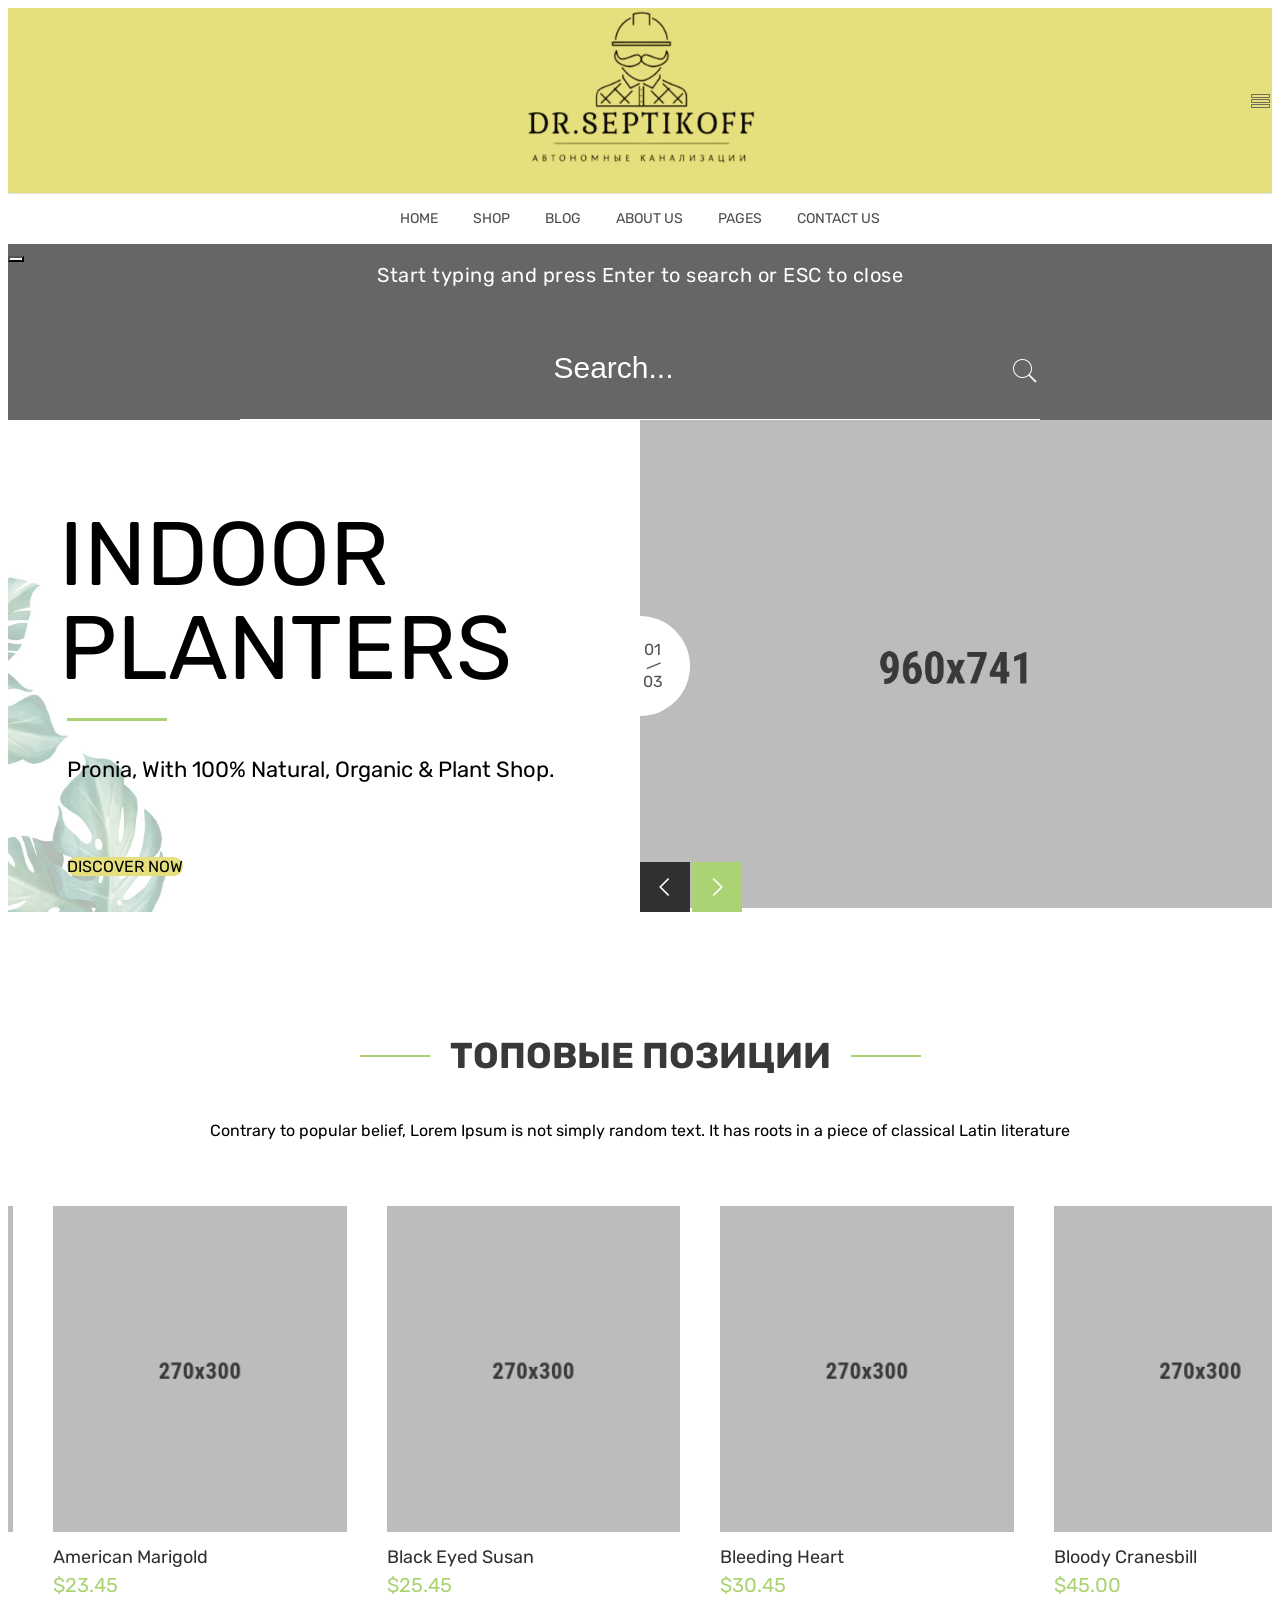
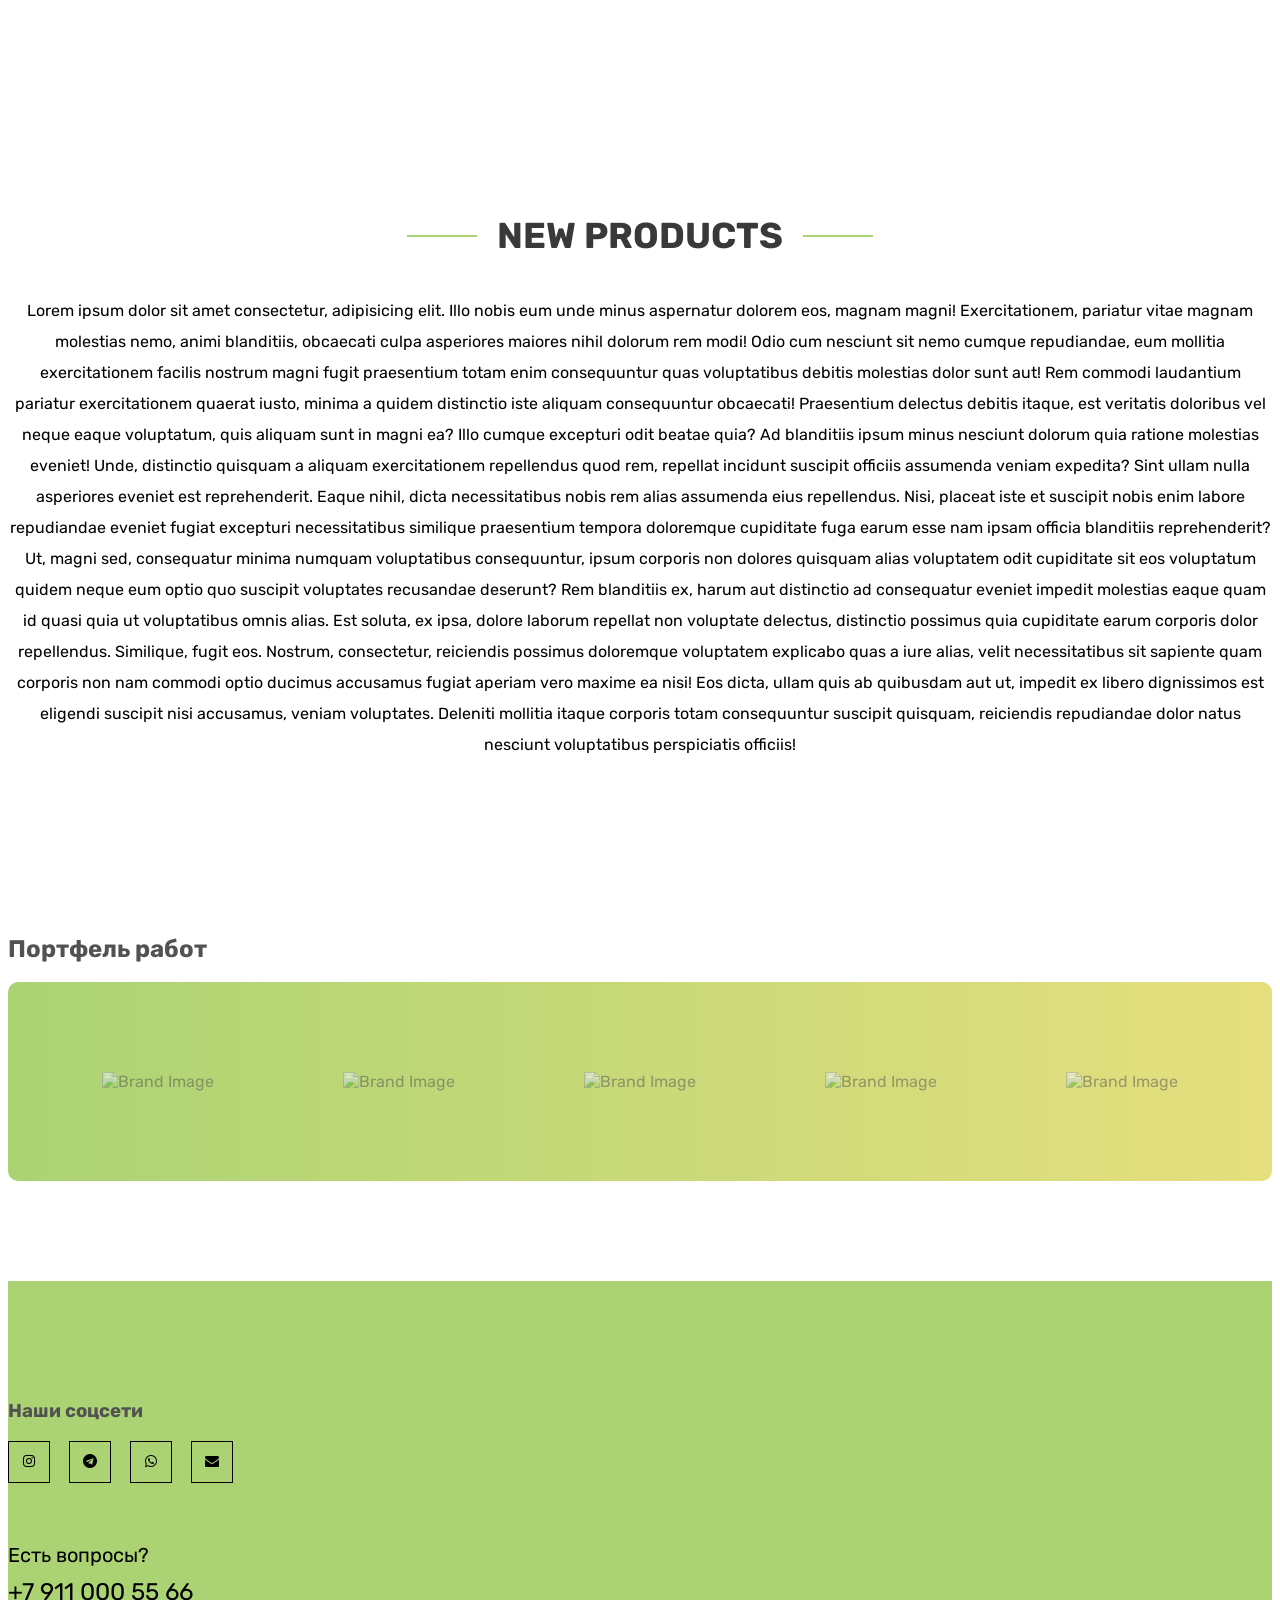
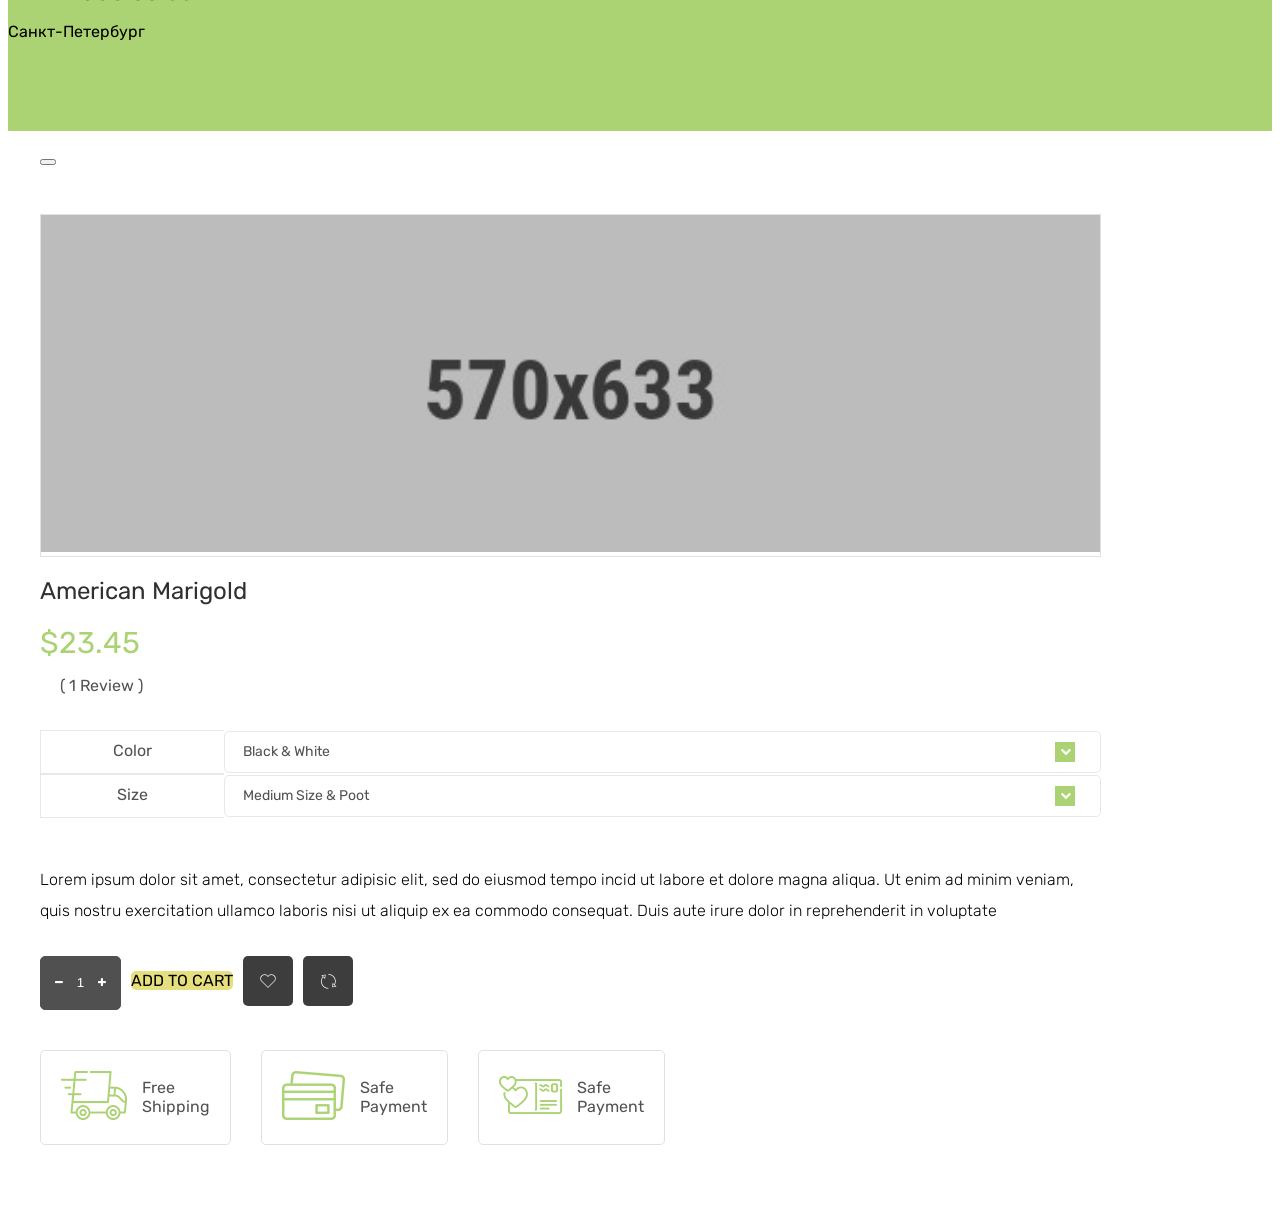
==== index.html @ 02e348c3 "добавил портфель работ" ====
<!DOCTYPE html>
<html lang="zxx">

<head>

    <meta charset="UTF-8">
    <meta http-equiv="X-UA-Compatible" content="IE=edge">
    <title>Pronia - Home Two</title>
    <meta name="robots" content="index, follow" />
    <meta name="description"
        content="Pronia plant store bootstrap 5 template is an awesome website template for any home plant shop.">
    <meta name="viewport" content="width=device-width, initial-scale=1.0">
    <!-- Favicon -->
    <link rel="shortcut icon" type="image/x-icon" href="assets/images/favicon.ico" />

    <!-- CSS
    ============================================ -->

    <link rel="stylesheet" href="assets/css/bootstrap.min.css" />
    <link rel="stylesheet" href="assets/css/font-awesome.min.css" />
    <link rel="stylesheet" href="assets/css/Pe-icon-7-stroke.css" />
    <link rel="stylesheet" href="assets/css/animate.min.css">
    <link rel="stylesheet" href="assets/css/swiper-bundle.min.css">
    <link rel="stylesheet" href="assets/css/nice-select.css">
    <link rel="stylesheet" href="assets/css/magnific-popup.min.css" />
    <link rel="stylesheet" href="assets/css/ion.rangeSlider.min.css" />

    <!-- Style CSS -->
    <link rel="stylesheet" href="assets/css/style.css">

</head>

<body>
    <div class="preloader-activate preloader-active open_tm_preloader">
        <div class="preloader-area-wrap">
            <div class="spinner d-flex justify-content-center align-items-center h-100">
                <div class="bounce1"></div>
                <div class="bounce2"></div>
                <div class="bounce3"></div>
            </div>
        </div>
    </div>
    <div class="main-wrapper">

        <header class="main-header-area">

            <div class="header-middle">
                <div class="container">
                    <div class="row align-items-center">
                        <div class="col-lg-12">
                            <div class="header-middle-wrap position-relative">

                                <a href="index.html" class="header-logo">
                                    <img src="assets/images/logo/image.png" alt="Header Logo" class="header-logo-main">
                                </a>
                                <div class="header-right">
                                    <ul>
                                        <li class="mobile-menu_wrap d-block d-lg-none">
                                            <a href="#mobileMenu" class="mobile-menu_btn toolbar-btn pl-0">
                                                <i class="pe-7s-menu"></i>
                                            </a>
                                        </li>
                                    </ul>
                                </div>
                            </div>
                        </div>
                    </div>
                </div>
            </div>
            <div class="header-bottom d-none d-lg-block">
                <div class="container">
                    <div class="row">
                        <div class="col-lg-12">
                            <div class="main-menu position-relative">
                                <nav class="main-nav">
                                    <ul>
                                        <li class="drop-holder">
                                            <a href="index.html">Home</a>
                                            <ul class="drop-menu">
                                                <li>
                                                    <a href="index.html">Home One</a>
                                                </li>
                                                <li>
                                                    <a href="index-2.html">Home Two</a>
                                                </li>
                                            </ul>
                                        </li>
                                        <li class="megamenu-holder">
                                            <a href="shop.html">Shop</a>
                                            <ul class="drop-menu megamenu">
                                                <li>
                                                    <span class="title">Shop Layout</span>
                                                    <ul>
                                                        <li>
                                                            <a href="shop.html">Shop Default</a>
                                                        </li>
                                                        <li>
                                                            <a href="shop-grid-fullwidth.html">Shop Grid Fullwidth</a>
                                                        </li>
                                                        <li>
                                                            <a href="shop-right-sidebar.html">Shop Right Sidebar</a>
                                                        </li>
                                                        <li>
                                                            <a href="shop-list-fullwidth.html">Shop List Fullwidth</a>
                                                        </li>
                                                        <li>
                                                            <a href="shop-list-left-sidebar.html">Shop List Left
                                                                Sidebar</a>
                                                        </li>
                                                        <li>
                                                            <a href="shop-list-right-sidebar.html">Shop List Right
                                                                Sidebar</a>
                                                        </li>
                                                    </ul>
                                                </li>
                                                <li>
                                                    <span class="title">Product Style</span>
                                                    <ul>
                                                        <li>
                                                            <a href="single-product-variable.html">Single Product
                                                                Variable</a>
                                                        </li>
                                                        <li>
                                                            <a href="single-product-group.html">Single Product Group</a>
                                                        </li>
                                                        <li>
                                                            <a href="single-product.html">Single Product Default</a>
                                                        </li>
                                                        <li>
                                                            <a href="single-product-affiliate.html">Single Product
                                                                Affiliate</a>
                                                        </li>
                                                        <li>
                                                            <a href="single-product-sale.html">Single Product Sale</a>
                                                        </li>
                                                        <li>
                                                            <a href="single-product-sticky.html">Single Product
                                                                Sticky</a>
                                                        </li>
                                                    </ul>
                                                </li>
                                                <li>
                                                    <span class="title">Product Related</span>
                                                    <ul>
                                                        <li>
                                                            <a href="my-account.html">My Account</a>
                                                        </li>
                                                        <li>
                                                            <a href="login-register.html">Login | Register</a>
                                                        </li>
                                                        <li>
                                                            <a href="cart.html">Shopping Cart</a>
                                                        </li>
                                                        <li>
                                                            <a href="wishlist.html">Wishlist</a>
                                                        </li>
                                                        <li>
                                                            <a href="compare.html">Compare</a>
                                                        </li>
                                                        <li>
                                                            <a href="checkout.html">Checkout</a>
                                                        </li>
                                                    </ul>
                                                </li>
                                            </ul>
                                        </li>
                                        <li class="drop-holder">
                                            <a href="blog.html">Blog</a>
                                            <ul class="drop-menu">
                                                <li>
                                                    <a href="blog-listview.html">Blog List View</a>
                                                </li>
                                                <li>
                                                    <a href="blog-detail.html">Blog Detail</a>
                                                </li>
                                            </ul>
                                        </li>
                                        <li>
                                            <a href="about.html">About Us</a>
                                        </li>
                                        <li class="drop-holder">
                                            <a href="#">Pages</a>
                                            <ul class="drop-menu">
                                                <li>
                                                    <a href="faq.html">FAQ</a>
                                                </li>
                                                <li>
                                                    <a href="404.html">Error 404</a>
                                                </li>
                                            </ul>
                                        </li>
                                        <li>
                                            <a href="contact.html">Contact Us</a>
                                        </li>
                                    </ul>
                                </nav>
                            </div>
                        </div>
                    </div>
                </div>
            </div>
            <div class="header-sticky py-1 py-lg-0">
                <div class="container">
                    <div class="header-nav position-relative">
                        <div class="row align-items-center">
                            <div class="col-lg-3 col-6">

                                <a href="index.html" class="header-logo">
                                    <img src="assets/images/logo/image-body.png" alt="Header Logo"
                                        style="height: 50px;">
                                </a>

                            </div>
                            <div class="col-lg-6 d-none d-lg-block">
                                <div class="main-menu">
                                    <nav class="main-nav">
                                        <ul>
                                            <li class="drop-holder">
                                                <a href="index.html">Home</a>
                                                <ul class="drop-menu">
                                                    <li>
                                                        <a href="index.html">Home One</a>
                                                    </li>
                                                    <li>
                                                        <a href="index-2.html">Home Two</a>
                                                    </li>
                                                </ul>
                                            </li>
                                            <li class="megamenu-holder">
                                                <a href="shop.html">Shop</a>
                                                <ul class="drop-menu megamenu">
                                                    <li>
                                                        <span class="title">Shop Layout</span>
                                                        <ul>
                                                            <li>
                                                                <a href="shop.html">Shop Default</a>
                                                            </li>
                                                            <li>
                                                                <a href="shop-grid-fullwidth.html">Shop Grid
                                                                    Fullwidth</a>
                                                            </li>
                                                            <li>
                                                                <a href="shop-right-sidebar.html">Shop Right Sidebar</a>
                                                            </li>
                                                            <li>
                                                                <a href="shop-list-fullwidth.html">Shop List
                                                                    Fullwidth</a>
                                                            </li>
                                                            <li>
                                                                <a href="shop-list-left-sidebar.html">Shop List Left
                                                                    Sidebar</a>
                                                            </li>
                                                            <li>
                                                                <a href="shop-list-right-sidebar.html">Shop List Right
                                                                    Sidebar</a>
                                                            </li>
                                                        </ul>
                                                    </li>
                                                    <li>
                                                        <span class="title">Product Style</span>
                                                        <ul>
                                                            <li>
                                                                <a href="single-product-variable.html">Single Product
                                                                    Variable</a>
                                                            </li>
                                                            <li>
                                                                <a href="single-product-group.html">Single Product
                                                                    Group</a>
                                                            </li>
                                                            <li>
                                                                <a href="single-product.html">Single Product Default</a>
                                                            </li>
                                                            <li>
                                                                <a href="single-product-affiliate.html">Single Product
                                                                    Affiliate</a>
                                                            </li>
                                                            <li>
                                                                <a href="single-product-sale.html">Single Product
                                                                    Sale</a>
                                                            </li>
                                                            <li>
                                                                <a href="single-product-sticky.html">Single Product
                                                                    Sticky</a>
                                                            </li>
                                                        </ul>
                                                    </li>
                                                    <li>
                                                        <span class="title">Product Related</span>
                                                        <ul>
                                                            <li>
                                                                <a href="my-account.html">My Account</a>
                                                            </li>
                                                            <li>
                                                                <a href="login-register.html">Login | Register</a>
                                                            </li>
                                                            <li>
                                                                <a href="cart.html">Shopping Cart</a>
                                                            </li>
                                                            <li>
                                                                <a href="wishlist.html">Wishlist</a>
                                                            </li>
                                                            <li>
                                                                <a href="compare.html">Compare</a>
                                                            </li>
                                                            <li>
                                                                <a href="checkout.html">Checkout</a>
                                                            </li>
                                                        </ul>
                                                    </li>
                                                </ul>
                                            </li>
                                            <li class="drop-holder">
                                                <a href="blog.html">Blog</a>
                                                <ul class="drop-menu">
                                                    <li>
                                                        <a href="blog-listview.html">Blog List View</a>
                                                    </li>
                                                    <li>
                                                        <a href="blog-detail.html">Blog Detail</a>
                                                    </li>
                                                </ul>
                                            </li>
                                            <li>
                                                <a href="about.html">About Us</a>
                                            </li>
                                            <li class="drop-holder">
                                                <a href="#">Pages</a>
                                                <ul class="drop-menu">
                                                    <li>
                                                        <a href="faq.html">FAQ</a>
                                                    </li>
                                                    <li>
                                                        <a href="404.html">Error 404</a>
                                                    </li>
                                                </ul>
                                            </li>
                                            <li>
                                                <a href="contact.html">Contact Us</a>
                                            </li>
                                        </ul>
                                    </nav>
                                </div>
                            </div>
                            <div class="col-lg-3 col-6">
                                <div class="header-right">
                                    <ul>


                                        <li class="mobile-menu_wrap d-block d-lg-none">
                                            <a href="#mobileMenu" class="mobile-menu_btn toolbar-btn pl-0">
                                                <i class="pe-7s-menu"></i>
                                            </a>
                                        </li>
                                    </ul>
                                </div>
                            </div>
                        </div>
                    </div>
                </div>
            </div>
            <div class="mobile-menu_wrapper" id="mobileMenu">
                <div class="offcanvas-body">
                    <div class="inner-body">
                        <div class="offcanvas-top">
                            <a href="#" class="button-close"><i class="pe-7s-close"></i></a>
                        </div>
                        <div class="header-contact offcanvas-contact">
                            <i class="pe-7s-call"></i>
                            <a href="tel://+00-123-456-789">+00 123 456 789</a>
                        </div>

                        <div class="offcanvas-menu_area">
                            <nav class="offcanvas-navigation">
                                <ul class="mobile-menu">
                                    <li class="menu-item-has-children">
                                        <a href="#">
                                            <span class="mm-text">Home
                                                <i class="pe-7s-angle-down"></i>
                                            </span>
                                        </a>
                                        <ul class="sub-menu">
                                            <li>
                                                <a href="index.html">
                                                    <span class="mm-text">Home One</span>
                                                </a>
                                            </li>
                                            <li>
                                                <a href="index-2.html">
                                                    <span class="mm-text">Home Two</span>
                                                </a>
                                            </li>
                                        </ul>
                                    </li>
                                    <li class="menu-item-has-children">
                                        <a href="#">
                                            <span class="mm-text">Shop
                                                <i class="pe-7s-angle-down"></i>
                                            </span>
                                        </a>
                                        <ul class="sub-menu">
                                            <li class="menu-item-has-children">
                                                <a href="#">
                                                    <span class="mm-text">Shop Layout
                                                        <i class="pe-7s-angle-down"></i>
                                                    </span>
                                                </a>
                                                <ul class="sub-menu">
                                                    <li>
                                                        <a href="shop.html">
                                                            <span class="mm-text">Shop Default</span>
                                                        </a>
                                                    </li>
                                                    <li>
                                                        <a href="shop-grid-fullwidth.html">
                                                            <span class="mm-text">Shop Grid Fullwidth</span>
                                                        </a>
                                                    </li>
                                                    <li>
                                                        <a href="shop-right-sidebar.html">
                                                            <span class="mm-text">Shop Right Sidebar</span>
                                                        </a>
                                                    </li>
                                                    <li>
                                                        <a href="shop-list-fullwidth.html">
                                                            <span class="mm-text">Shop List Fullwidth</span>
                                                        </a>
                                                    </li>
                                                    <li>
                                                        <a href="shop-list-left-sidebar.html">
                                                            <span class="mm-text">Shop List Left Sidebar</span>
                                                        </a>
                                                    </li>
                                                    <li>
                                                        <a href="shop-list-right-sidebar.html">
                                                            <span class="mm-text">Shop List Right Sidebar</span>
                                                        </a>
                                                    </li>
                                                </ul>
                                            </li>
                                            <li class="menu-item-has-children">
                                                <a href="#">
                                                    <span class="mm-text">Product Style
                                                        <i class="pe-7s-angle-down"></i>
                                                    </span>
                                                </a>
                                                <ul class="sub-menu">
                                                    <li>
                                                        <a href="single-product.html">
                                                            <span class="mm-text">Single Product Default</span>
                                                        </a>
                                                    </li>
                                                    <li>
                                                        <a href="single-product-group.html">
                                                            <span class="mm-text">Single Product Group</span>
                                                        </a>
                                                    </li>
                                                    <li>
                                                        <a href="single-product-variable.html">
                                                            <span class="mm-text">Single Product Variable</span>
                                                        </a>
                                                    </li>
                                                    <li>
                                                        <a href="single-product-sale.html">
                                                            <span class="mm-text">Single Product Sale</span>
                                                        </a>
                                                    </li>
                                                    <li>
                                                        <a href="single-product-sticky.html">
                                                            <span class="mm-text">Single Product Sticky</span>
                                                        </a>
                                                    </li>
                                                    <li>
                                                        <a href="single-product-affiliate.html">
                                                            <span class="mm-text">Single Product Affiliate</span>
                                                        </a>
                                                    </li>
                                                </ul>
                                            </li>
                                            <li class="menu-item-has-children">
                                                <a href="#">
                                                    <span class="mm-text">Product Related
                                                        <i class="pe-7s-angle-down"></i>
                                                    </span>
                                                </a>
                                                <ul class="sub-menu">
                                                    <li>
                                                        <a href="my-account.html">
                                                            <span class="mm-text">My Account</span>
                                                        </a>
                                                    </li>
                                                    <li>
                                                        <a href="login-register.html">
                                                            <span class="mm-text">Login | Register</span>
                                                        </a>
                                                    </li>
                                                    <li>
                                                        <a href="cart.html">
                                                            <span class="mm-text">Shopping Cart</span>
                                                        </a>
                                                    </li>
                                                    <li>
                                                        <a href="wishlist.html">
                                                            <span class="mm-text">Wishlist</span>
                                                        </a>
                                                    </li>
                                                    <li>
                                                        <a href="compare.html">
                                                            <span class="mm-text">Compare</span>
                                                        </a>
                                                    </li>
                                                    <li>
                                                        <a href="checkout.html">
                                                            <span class="mm-text">Checkout</span>
                                                        </a>
                                                    </li>
                                                </ul>
                                            </li>
                                        </ul>
                                    </li>
                                    <li class="menu-item-has-children">
                                        <a href="#">
                                            <span class="mm-text">Blog
                                                <i class="pe-7s-angle-down"></i>
                                            </span>
                                        </a>
                                        <ul class="sub-menu">
                                            <li class="menu-item-has-children">
                                                <a href="#">
                                                    <span class="mm-text">Blog Holder
                                                        <i class="pe-7s-angle-down"></i>
                                                    </span>
                                                </a>
                                                <ul class="sub-menu">
                                                    <li>
                                                        <a href="blog.html">
                                                            <span class="mm-text">Blog Default</span>
                                                        </a>
                                                    </li>
                                                    <li>
                                                        <a href="blog-listview.html">Blog List View</a>
                                                    </li>
                                                    <li>
                                                        <a href="blog-detail.html">Blog Detail</a>
                                                    </li>
                                                </ul>
                                            </li>
                                        </ul>
                                    </li>
                                    <li>
                                        <a href="about.html">
                                            <span class="mm-text">About Us</span>
                                        </a>
                                    </li>
                                    <li class="menu-item-has-children">
                                        <a href="#">
                                            <span class="mm-text">Pages
                                                <i class="pe-7s-angle-down"></i>
                                            </span>
                                        </a>
                                        <ul class="sub-menu">
                                            <li>
                                                <a href="faq.html">
                                                    <span class="mm-text">Frequently Questions</span>
                                                </a>
                                            </li>
                                            <li>
                                                <a href="404.html">
                                                    <span class="mm-text">Error 404</span>
                                                </a>
                                            </li>
                                        </ul>
                                    </li>
                                    <li>
                                        <a href="contact.html">
                                            <span class="mm-text">Contact</span>
                                        </a>
                                    </li>
                                </ul>
                            </nav>
                        </div>
                    </div>
                </div>
            </div>
            <div class="modal fade" id="exampleModal" tabindex="-1" aria-labelledby="exampleModal" aria-hidden="true">
                <div class="modal-dialog modal-fullscreen">
                    <div class="modal-content modal-bg-dark">
                        <div class="modal-header">
                            <button type="button" class="btn-close" data-bs-dismiss="modal" aria-label="Close"
                                data-tippy="Close" data-tippy-inertia="true" data-tippy-animation="shift-away"
                                data-tippy-delay="50" data-tippy-arrow="true" data-tippy-theme="sharpborder">
                            </button>
                        </div>
                        <div class="modal-body">
                            <div class="modal-search">
                                <span class="searchbox-info">Start typing and press Enter to search or ESC to
                                    close</span>
                                <form action="#" class="hm-searchbox">
                                    <input type="text" name="Search..." value="Search..."
                                        onblur="if(this.value==''){this.value='Search...'}"
                                        onfocus="if(this.value=='Search...'){this.value=''}" autocomplete="off">
                                    <button class="search-btn" type="submit" aria-label="searchbtn">
                                        <i class="pe-7s-search"></i>
                                    </button>
                                </form>
                            </div>
                        </div>
                    </div>
                </div>
            </div>
            <div class="offcanvas-minicart_wrapper" id="miniCart">
                <div class="offcanvas-body">
                    <div class="minicart-content">
                        <div class="minicart-heading">
                            <h4 class="mb-0">Shopping Cart</h4>
                            <a href="#" class="button-close"><i class="pe-7s-close" data-tippy="Close"
                                    data-tippy-inertia="true" data-tippy-animation="shift-away" data-tippy-delay="50"
                                    data-tippy-arrow="true" data-tippy-theme="sharpborder"></i></a>
                        </div>
                        <ul class="minicart-list">
                            <li class="minicart-product">
                                <a class="product-item_remove" href="#"><i class="pe-7s-close" data-tippy="Remove"
                                        data-tippy-inertia="true" data-tippy-animation="shift-away"
                                        data-tippy-delay="50" data-tippy-arrow="true"
                                        data-tippy-theme="sharpborder"></i></a>
                                <a href="single-product-variable.html" class="product-item_img">
                                    <img class="img-full" src="assets/images/product/small-size/2-1-70x78.png"
                                        alt="Product Image">
                                </a>
                                <div class="product-item_content">
                                    <a class="product-item_title" href="single-product-variable.html">American
                                        Marigold</a>
                                    <span class="product-item_quantity">1 x $23.45</span>
                                </div>
                            </li>
                            <li class="minicart-product">
                                <a class="product-item_remove" href="#"><i class="pe-7s-close" data-tippy="Remove"
                                        data-tippy-inertia="true" data-tippy-animation="shift-away"
                                        data-tippy-delay="50" data-tippy-arrow="true"
                                        data-tippy-theme="sharpborder"></i></a>
                                <a href="single-product-variable.html" class="product-item_img">
                                    <img class="img-full" src="assets/images/product/small-size/2-2-70x78.png"
                                        alt="Product Image">
                                </a>
                                <div class="product-item_content">
                                    <a class="product-item_title" href="single-product-variable.html">Black Eyed
                                        Susan</a>
                                    <span class="product-item_quantity">1 x $25.45</span>
                                </div>
                            </li>
                            <li class="minicart-product">
                                <a class="product-item_remove" href="#">
                                    <i class="pe-7s-close" data-tippy="Remove" data-tippy-inertia="true"
                                        data-tippy-animation="shift-away" data-tippy-delay="50" data-tippy-arrow="true"
                                        data-tippy-theme="sharpborder"></i>
                                </a>
                                <a href="single-product-variable.html" class="product-item_img">
                                    <img class="img-full" src="assets/images/product/small-size/2-3-70x78.png"
                                        alt="Product Image">
                                </a>
                                <div class="product-item_content">
                                    <a class="product-item_title" href="single-product-variable.html">Bleeding Heart</a>
                                    <span class="product-item_quantity">1 x $30.45</span>
                                </div>
                            </li>
                        </ul>
                    </div>
                    <div class="minicart-item_total">
                        <span>Subtotal</span>
                        <span class="ammount">$79.35</span>
                    </div>
                    <div class="group-btn_wrap d-grid gap-2">
                        <a href="cart.html" class="btn btn-dark">View Cart</a>
                        <a href="checkout.html" class="btn btn-dark">Checkout</a>
                    </div>
                </div>
            </div>
            <div class="global-overlay"></div>
        </header>

        <div class="slider-area">
            <div class="swiper-container main-slider-2 swiper-arrow with-bg_white">
                <div class="swiper-wrapper">
                    <div class="swiper-slide animation-style-02">
                        <div class="slide-inner style-2" data-bg-image="assets/images/slider/bg/2-1.jpg">
                            <div class="slide-content text-black">
                                <h2 class="title">Indoor <br> Planters</h2>
                                <p class="short-desc">Pronia, With 100% Natural, Organic & Plant Shop.</p>
                                <div class="btn-wrap">
                                    <a class="btn btn-custom-size xl-size btn-pronia-primary" href="shop.html">Discover
                                        Now</a>
                                </div>
                            </div>
                            <div class="slide-img">
                                <img src="assets/images/slider/slide-img/2-1-960x741.jpg" alt="Slide Image">
                                <div class="slide-count">
                                    <span class="data-count" data-count="01">
                                        <span class="forward-slash">/</span>
                                        <span>03</span>
                                    </span>
                                </div>
                            </div>
                        </div>
                    </div>
                    <div class="swiper-slide animation-style-02">
                        <div class="slide-inner style-2" data-bg-image="assets/images/slider/bg/2-1.jpg">
                            <div class="slide-content text-black">
                                <h2 class="title">Indoor <br> Planters</h2>
                                <p class="short-desc">Pronia, With 100% Natural, Organic & Plant Shop.</p>
                                <div class="btn-wrap">
                                    <a class="btn btn-custom-size xl-size btn-pronia-primary" href="shop.html">Discover
                                        Now</a>
                                </div>
                            </div>
                            <div class="slide-img">
                                <img src="assets/images/slider/slide-img/2-2-960x741.jpg" alt="Slide Image">
                                <div class="slide-count">
                                    <span class="data-count" data-count="02">
                                        <span class="forward-slash">/</span>
                                        <span>03</span>
                                    </span>
                                </div>
                            </div>
                        </div>
                    </div>
                    <div class="swiper-slide animation-style-02">
                        <div class="slide-inner style-2" data-bg-image="assets/images/slider/bg/2-1.jpg">
                            <div class="slide-content text-black">
                                <h2 class="title">Indoor <br> Planters</h2>
                                <p class="short-desc">Pronia, With 100% Natural, Organic & Plant Shop.</p>
                                <div class="btn-wrap">
                                    <a class="btn btn-custom-size xl-size btn-pronia-primary" href="shop.html">Discover
                                        Now</a>
                                </div>
                            </div>
                            <div class="slide-img">
                                <img src="assets/images/slider/slide-img/2-3-960x741.jpg" alt="Slide Image">
                                <div class="slide-count">
                                    <span class="data-count" data-count="03">
                                        <span class="forward-slash">/</span>
                                        <span>03</span>
                                    </span>
                                </div>
                            </div>
                        </div>
                    </div>
                </div>

                <!-- Add Arrows -->
                <div class="slide-button-wrap">
                    <div class="slide-button-prev">
                        <i class="pe-7s-angle-left"></i>
                    </div>
                    <div class="slide-button-next">
                        <i class="pe-7s-angle-right"></i>
                    </div>
                </div>
            </div>

        </div>
        <div class="product-area section-space-top-100 section-space-bottom-90">
            <div class="container">
                <div class="row">
                    <div class="section-title-wrap without-tab">
                        <h2 class="section-title">Топовые позиции</h2>
                        <p class="section-desc">Contrary to popular belief, Lorem Ipsum is not simply random text. It
                            has
                            roots in a piece of classical Latin literature
                        </p>
                    </div>
                    <div class="col-lg-12">
                        <div
                            class="swiper-container product-slider swiper-container-initialized swiper-container-horizontal swiper-container-pointer-events">
                            <div class="swiper-wrapper" id="swiper-wrapper-492c1375073a83eb" aria-live="polite"
                                style="transform: translate3d(-1716px, 0px, 0px); transition-duration: 0ms;">
                                <div class="swiper-slide product-item swiper-slide-duplicate"
                                    data-swiper-slide-index="0" style="width: 256px; margin-right: 30px;" role="group"
                                    aria-label="1 / 12">
                                    <div class="product-img">
                                        <a href="shop.html">
                                            <img class="primary-img"
                                                src="assets/images/product/medium-size/1-9-270x300.jpg"
                                                alt="Product Images">
                                            <img class="secondary-img"
                                                src="assets/images/product/medium-size/1-10-270x300.jpg"
                                                alt="Product Images">
                                        </a>

                                    </div>
                                    <div class="product-content">
                                        <a class="product-name" href="shop.html">American Marigold</a>
                                        <div class="price-box pb-1">
                                            <span class="new-price">$23.45</span>
                                        </div>

                                    </div>
                                </div>
                                <div class="swiper-slide product-item swiper-slide-duplicate swiper-slide-duplicate-prev"
                                    data-swiper-slide-index="1" style="width: 256px; margin-right: 30px;" role="group"
                                    aria-label="2 / 12">
                                    <div class="product-img">
                                        <a href="shop.html">
                                            <img class="primary-img"
                                                src="assets/images/product/medium-size/1-10-270x300.jpg"
                                                alt="Product Images">
                                            <img class="secondary-img"
                                                src="assets/images/product/medium-size/1-11-270x300.jpg"
                                                alt="Product Images">
                                        </a>

                                    </div>
                                    <div class="product-content">
                                        <a class="product-name" href="shop.html">Black Eyed Susan</a>
                                        <div class="price-box pb-1">
                                            <span class="new-price">$25.45</span>
                                        </div>

                                    </div>
                                </div>
                                <div class="swiper-slide product-item swiper-slide-duplicate swiper-slide-duplicate-active"
                                    data-swiper-slide-index="2" style="width: 256px; margin-right: 30px;" role="group"
                                    aria-label="3 / 12">
                                    <div class="product-img">
                                        <a href="shop.html">
                                            <img class="primary-img"
                                                src="assets/images/product/medium-size/1-11-270x300.jpg"
                                                alt="Product Images">
                                            <img class="secondary-img"
                                                src="assets/images/product/medium-size/1-4-270x300.jpg"
                                                alt="Product Images">
                                        </a>

                                    </div>
                                    <div class="product-content">
                                        <a class="product-name" href="shop.html">Bleeding Heart</a>
                                        <div class="price-box pb-1">
                                            <span class="new-price">$30.45</span>
                                        </div>

                                    </div>
                                </div>
                                <div class="swiper-slide product-item swiper-slide-duplicate swiper-slide-duplicate-next"
                                    data-swiper-slide-index="3" style="width: 256px; margin-right: 30px;" role="group"
                                    aria-label="4 / 12">
                                    <div class="product-img">
                                        <a href="shop.html">
                                            <img class="primary-img"
                                                src="assets/images/product/medium-size/1-7-270x300.jpg"
                                                alt="Product Images">
                                            <img class="secondary-img"
                                                src="assets/images/product/medium-size/1-8-270x300.jpg"
                                                alt="Product Images">
                                        </a>

                                    </div>
                                    <div class="product-content">
                                        <a class="product-name" href="shop.html">Bloody Cranesbill</a>
                                        <div class="price-box pb-1">
                                            <span class="new-price">$45.00</span>
                                        </div>

                                    </div>
                                </div>
                                <div class="swiper-slide product-item" data-swiper-slide-index="0"
                                    style="width: 256px; margin-right: 30px;" role="group" aria-label="5 / 12">
                                    <div class="product-img">
                                        <a href="shop.html">
                                            <img class="primary-img"
                                                src="assets/images/product/medium-size/1-9-270x300.jpg"
                                                alt="Product Images">
                                            <img class="secondary-img"
                                                src="assets/images/product/medium-size/1-10-270x300.jpg"
                                                alt="Product Images">
                                        </a>

                                    </div>
                                    <div class="product-content">
                                        <a class="product-name" href="shop.html">American Marigold</a>
                                        <div class="price-box pb-1">
                                            <span class="new-price">$23.45</span>
                                        </div>

                                    </div>
                                </div>
                                <div class="swiper-slide product-item swiper-slide-prev" data-swiper-slide-index="1"
                                    style="width: 256px; margin-right: 30px;" role="group" aria-label="6 / 12">
                                    <div class="product-img">
                                        <a href="shop.html">
                                            <img class="primary-img"
                                                src="assets/images/product/medium-size/1-10-270x300.jpg"
                                                alt="Product Images">
                                            <img class="secondary-img"
                                                src="assets/images/product/medium-size/1-11-270x300.jpg"
                                                alt="Product Images">
                                        </a>

                                    </div>
                                    <div class="product-content">
                                        <a class="product-name" href="shop.html">Black Eyed Susan</a>
                                        <div class="price-box pb-1">
                                            <span class="new-price">$25.45</span>
                                        </div>

                                    </div>
                                </div>
                                <div class="swiper-slide product-item swiper-slide-active" data-swiper-slide-index="2"
                                    style="width: 256px; margin-right: 30px;" role="group" aria-label="7 / 12">
                                    <div class="product-img">
                                        <a href="shop.html">
                                            <img class="primary-img"
                                                src="assets/images/product/medium-size/1-11-270x300.jpg"
                                                alt="Product Images">
                                            <img class="secondary-img"
                                                src="assets/images/product/medium-size/1-4-270x300.jpg"
                                                alt="Product Images">
                                        </a>

                                    </div>
                                    <div class="product-content">
                                        <a class="product-name" href="shop.html">Bleeding Heart</a>
                                        <div class="price-box pb-1">
                                            <span class="new-price">$30.45</span>
                                        </div>

                                    </div>
                                </div>
                                <div class="swiper-slide product-item swiper-slide-next" data-swiper-slide-index="3"
                                    style="width: 256px; margin-right: 30px;" role="group" aria-label="8 / 12">
                                    <div class="product-img">
                                        <a href="shop.html">
                                            <img class="primary-img"
                                                src="assets/images/product/medium-size/1-7-270x300.jpg"
                                                alt="Product Images">
                                            <img class="secondary-img"
                                                src="assets/images/product/medium-size/1-8-270x300.jpg"
                                                alt="Product Images">
                                        </a>

                                    </div>
                                    <div class="product-content">
                                        <a class="product-name" href="shop.html">Bloody Cranesbill</a>
                                        <div class="price-box pb-1">
                                            <span class="new-price">$45.00</span>
                                        </div>

                                    </div>
                                </div>
                                <div class="swiper-slide product-item swiper-slide-duplicate"
                                    data-swiper-slide-index="0" style="width: 256px; margin-right: 30px;" role="group"
                                    aria-label="9 / 12">
                                    <div class="product-img">
                                        <a href="shop.html">
                                            <img class="primary-img"
                                                src="assets/images/product/medium-size/1-9-270x300.jpg"
                                                alt="Product Images">
                                            <img class="secondary-img"
                                                src="assets/images/product/medium-size/1-10-270x300.jpg"
                                                alt="Product Images">
                                        </a>

                                    </div>
                                    <div class="product-content">
                                        <a class="product-name" href="shop.html">American Marigold</a>
                                        <div class="price-box pb-1">
                                            <span class="new-price">$23.45</span>
                                        </div>

                                    </div>
                                </div>
                                <div class="swiper-slide product-item swiper-slide-duplicate swiper-slide-duplicate-prev"
                                    data-swiper-slide-index="1" style="width: 256px; margin-right: 30px;" role="group"
                                    aria-label="10 / 12">
                                    <div class="product-img">
                                        <a href="shop.html">
                                            <img class="primary-img"
                                                src="assets/images/product/medium-size/1-10-270x300.jpg"
                                                alt="Product Images">
                                            <img class="secondary-img"
                                                src="assets/images/product/medium-size/1-11-270x300.jpg"
                                                alt="Product Images">
                                        </a>

                                    </div>
                                    <div class="product-content">
                                        <a class="product-name" href="shop.html">Black Eyed Susan</a>
                                        <div class="price-box pb-1">
                                            <span class="new-price">$25.45</span>
                                        </div>

                                    </div>
                                </div>
                                <div class="swiper-slide product-item swiper-slide-duplicate swiper-slide-duplicate-active"
                                    data-swiper-slide-index="2" style="width: 256px; margin-right: 30px;" role="group"
                                    aria-label="11 / 12">
                                    <div class="product-img">
                                        <a href="shop.html">
                                            <img class="primary-img"
                                                src="assets/images/product/medium-size/1-11-270x300.jpg"
                                                alt="Product Images">
                                            <img class="secondary-img"
                                                src="assets/images/product/medium-size/1-4-270x300.jpg"
                                                alt="Product Images">
                                        </a>

                                    </div>
                                    <div class="product-content">
                                        <a class="product-name" href="shop.html">Bleeding Heart</a>
                                        <div class="price-box pb-1">
                                            <span class="new-price">$30.45</span>
                                        </div>

                                    </div>
                                </div>
                                <div class="swiper-slide product-item swiper-slide-duplicate swiper-slide-duplicate-next"
                                    data-swiper-slide-index="3" style="width: 256px; margin-right: 30px;" role="group"
                                    aria-label="12 / 12">
                                    <div class="product-img">
                                        <a href="shop.html">
                                            <img class="primary-img"
                                                src="assets/images/product/medium-size/1-7-270x300.jpg"
                                                alt="Product Images">
                                            <img class="secondary-img"
                                                src="assets/images/product/medium-size/1-8-270x300.jpg"
                                                alt="Product Images">
                                        </a>

                                    </div>
                                    <div class="product-content">
                                        <a class="product-name" href="shop.html">Bloody Cranesbill</a>
                                        <div class="price-box pb-1">
                                            <span class="new-price">$45.00</span>
                                        </div>

                                    </div>
                                </div>
                            </div>
                            <span class="swiper-notification" aria-live="assertive" aria-atomic="true"></span>
                        </div>
                    </div>
                </div>
            </div>
        </div>

        <div class="product-area section-space-top-100 section-space-bottom-10">
            <div class="container">
                <div class="row">
                    <div class="section-title-wrap without-tab">
                        <h2 class="section-title">New Products</h2>
                        <p class="section-desc">Lorem ipsum dolor sit amet consectetur, adipisicing elit. Illo nobis eum
                            unde minus aspernatur dolorem eos, magnam magni! Exercitationem, pariatur vitae magnam
                            molestias nemo, animi blanditiis, obcaecati culpa asperiores maiores nihil dolorum rem modi!
                            Odio cum nesciunt sit nemo cumque repudiandae, eum mollitia exercitationem facilis nostrum
                            magni fugit praesentium totam enim consequuntur quas voluptatibus debitis molestias dolor
                            sunt aut! Rem commodi laudantium pariatur exercitationem quaerat iusto, minima a quidem
                            distinctio iste aliquam consequuntur obcaecati! Praesentium delectus debitis itaque, est
                            veritatis doloribus vel neque eaque voluptatum, quis aliquam sunt in magni ea? Illo cumque
                            excepturi odit beatae quia? Ad blanditiis ipsum minus nesciunt dolorum quia ratione
                            molestias eveniet! Unde, distinctio quisquam a aliquam exercitationem repellendus quod rem,
                            repellat incidunt suscipit officiis assumenda veniam expedita? Sint ullam nulla asperiores
                            eveniet est reprehenderit. Eaque nihil, dicta necessitatibus nobis rem alias assumenda eius
                            repellendus. Nisi, placeat iste et suscipit nobis enim labore repudiandae eveniet fugiat
                            excepturi necessitatibus similique praesentium tempora doloremque cupiditate fuga earum esse
                            nam ipsam officia blanditiis reprehenderit? Ut, magni sed, consequatur minima numquam
                            voluptatibus consequuntur, ipsum corporis non dolores quisquam alias voluptatem odit
                            cupiditate sit eos voluptatum quidem neque eum optio quo suscipit voluptates recusandae
                            deserunt? Rem blanditiis ex, harum aut distinctio ad consequatur eveniet impedit molestias
                            eaque quam id quasi quia ut voluptatibus omnis alias. Est soluta, ex ipsa, dolore laborum
                            repellat non voluptate delectus, distinctio possimus quia cupiditate earum corporis dolor
                            repellendus. Similique, fugit eos. Nostrum, consectetur, reiciendis possimus doloremque
                            voluptatem explicabo quas a iure alias, velit necessitatibus sit sapiente quam corporis non
                            nam commodi optio ducimus accusamus fugiat aperiam vero maxime ea nisi! Eos dicta, ullam
                            quis ab quibusdam aut ut, impedit ex libero dignissimos est eligendi suscipit nisi
                            accusamus, veniam voluptates. Deleniti mollitia itaque corporis totam consequuntur suscipit
                            quisquam, reiciendis repudiandae dolor natus nesciunt voluptatibus perspiciatis officiis!
                        </p>
                    </div>

                </div>
            </div>
        </div>
        <div class="brand-area section-space-y-axis-100">
            <div class="container">
                <h2 class="text-center mb-5">Портфель работ</h2>
                <div class="brand-bg"
                    style="background: rgb(3,36,0);
                background: linear-gradient(90deg, rgba(3,36,0,1) 0%, rgba(171,211,115,1) 0%, rgba(230,223,126,1) 100%);">
                    <div class="row">
                        <div class="col-lg-12">
                            <div
                                class="swiper-container brand-slider swiper-container-initialized swiper-container-horizontal swiper-container-pointer-events">
                                <div class="swiper-wrapper" id="swiper-wrapper-1875937192724a49" aria-live="off"
                                    style="transition-duration: 0ms; transform: translate3d(-1998px, 0px, 0px);">
                                    <div class="swiper-slide swiper-slide-duplicate" data-swiper-slide-index="0"
                                        style="width: 102px; margin-right: 120px;" role="group" aria-label="1 / 15">
                                        <a class="brand-item" href="#">
                                            <img src="https://yastatic.net/s3/home-static/_/37/37a02b5dc7a51abac55d8a5b6c865f0e.png"
                                                alt="Brand Image">
                                        </a>
                                    </div>
                                    <div class="swiper-slide swiper-slide-duplicate" data-swiper-slide-index="1"
                                        style="width: 102px; margin-right: 120px;" role="group" aria-label="2 / 15">
                                        <a class="brand-item" href="#">
                                            <img src="https://yastatic.net/s3/home-static/_/37/37a02b5dc7a51abac55d8a5b6c865f0e.png"
                                                alt="Brand Image">
                                        </a>
                                    </div>
                                    <div class="swiper-slide swiper-slide-duplicate" data-swiper-slide-index="2"
                                        style="width: 102px; margin-right: 120px;" role="group" aria-label="3 / 15">
                                        <a class="brand-item" href="#">
                                            <img src="https://yastatic.net/s3/home-static/_/37/37a02b5dc7a51abac55d8a5b6c865f0e.png"
                                                alt="Brand Image">
                                        </a>
                                    </div>
                                    <div class="swiper-slide swiper-slide-duplicate swiper-slide-duplicate-prev"
                                        data-swiper-slide-index="3" style="width: 102px; margin-right: 120px;"
                                        role="group" aria-label="4 / 15">
                                        <a class="brand-item" href="#">
                                            <img src="https://yastatic.net/s3/home-static/_/37/37a02b5dc7a51abac55d8a5b6c865f0e.png"
                                                alt="Brand Image">
                                        </a>
                                    </div>
                                    <div class="swiper-slide swiper-slide-duplicate swiper-slide-duplicate-active"
                                        data-swiper-slide-index="4" style="width: 102px; margin-right: 120px;"
                                        role="group" aria-label="5 / 15">
                                        <a class="brand-item" href="#">
                                            <img src="https://yastatic.net/s3/home-static/_/37/37a02b5dc7a51abac55d8a5b6c865f0e.png"
                                                alt="Brand Image">
                                        </a>
                                    </div>
                                    <div class="swiper-slide swiper-slide-duplicate-next" data-swiper-slide-index="0"
                                        style="width: 102px; margin-right: 120px;" role="group" aria-label="6 / 15">
                                        <a class="brand-item" href="#">
                                            <img src="https://yastatic.net/s3/home-static/_/37/37a02b5dc7a51abac55d8a5b6c865f0e.png"
                                                alt="Brand Image">
                                        </a>
                                    </div>
                                    <div class="swiper-slide" data-swiper-slide-index="1"
                                        style="width: 102px; margin-right: 120px;" role="group" aria-label="7 / 15">
                                        <a class="brand-item" href="#">
                                            <img src="https://yastatic.net/s3/home-static/_/37/37a02b5dc7a51abac55d8a5b6c865f0e.png"
                                                alt="Brand Image">
                                        </a>
                                    </div>
                                    <div class="swiper-slide" data-swiper-slide-index="2"
                                        style="width: 102px; margin-right: 120px;" role="group" aria-label="8 / 15">
                                        <a class="brand-item" href="#">
                                            <img src="https://yastatic.net/s3/home-static/_/37/37a02b5dc7a51abac55d8a5b6c865f0e.png"
                                                alt="Brand Image">
                                        </a>
                                    </div>
                                    <div class="swiper-slide swiper-slide-prev" data-swiper-slide-index="3"
                                        style="width: 102px; margin-right: 120px;" role="group" aria-label="9 / 15">
                                        <a class="brand-item" href="#">
                                            <img src="https://yastatic.net/s3/home-static/_/37/37a02b5dc7a51abac55d8a5b6c865f0e.png"
                                                alt="Brand Image">
                                        </a>
                                    </div>
                                    <div class="swiper-slide swiper-slide-active" data-swiper-slide-index="4"
                                        style="width: 102px; margin-right: 120px;" role="group" aria-label="10 / 15">
                                        <a class="brand-item" href="#">
                                            <img src="https://yastatic.net/s3/home-static/_/37/37a02b5dc7a51abac55d8a5b6c865f0e.png"
                                                alt="Brand Image">
                                        </a>
                                    </div>
                                    <div class="swiper-slide swiper-slide-duplicate swiper-slide-next"
                                        data-swiper-slide-index="0" style="width: 102px; margin-right: 120px;"
                                        role="group" aria-label="11 / 15">
                                        <a class="brand-item" href="#">
                                            <img src="https://yastatic.net/s3/home-static/_/37/37a02b5dc7a51abac55d8a5b6c865f0e.png"
                                                alt="Brand Image">
                                        </a>
                                    </div>
                                    <div class="swiper-slide swiper-slide-duplicate" data-swiper-slide-index="1"
                                        style="width: 102px; margin-right: 120px;" role="group" aria-label="12 / 15">
                                        <a class="brand-item" href="#">
                                            <img src="https://yastatic.net/s3/home-static/_/37/37a02b5dc7a51abac55d8a5b6c865f0e.png"
                                                alt="Brand Image">
                                        </a>
                                    </div>
                                    <div class="swiper-slide swiper-slide-duplicate" data-swiper-slide-index="2"
                                        style="width: 102px; margin-right: 120px;" role="group" aria-label="13 / 15">
                                        <a class="brand-item" href="#">
                                            <img src="https://yastatic.net/s3/home-static/_/37/37a02b5dc7a51abac55d8a5b6c865f0e.png"
                                                alt="Brand Image">
                                        </a>
                                    </div>
                                    <div class="swiper-slide swiper-slide-duplicate swiper-slide-duplicate-prev"
                                        data-swiper-slide-index="3" style="width: 102px; margin-right: 120px;"
                                        role="group" aria-label="14 / 15">
                                        <a class="brand-item" href="#">
                                            <img src="https://yastatic.net/s3/home-static/_/37/37a02b5dc7a51abac55d8a5b6c865f0e.png"
                                                alt="Brand Image">
                                        </a>
                                    </div>
                                    <div class="swiper-slide swiper-slide-duplicate swiper-slide-duplicate-active"
                                        data-swiper-slide-index="4" role="group" aria-label="15 / 15"
                                        style="width: 102px; margin-right: 120px;">
                                        <a class="brand-item" href="#">
                                            <img src="https://yastatic.net/s3/home-static/_/37/37a02b5dc7a51abac55d8a5b6c865f0e.png"
                                                alt="Brand Image">
                                        </a>
                                    </div>
                                </div>
                                <span class="swiper-notification" aria-live="assertive" aria-atomic="true"></span>
                            </div>
                        </div>
                    </div>
                </div>
            </div>
        </div>
        <footer class="footer-area">
            <div class="footer-top section-space-top-100 pb-60">
                <div class="container">
                    <div class="row">
                        <div class="col-lg-7">
                            <h3 class="mt-5 text-dark">Наши соцсети</h3>
                            <div class="footer-widget-item mt-4">
                                <div class="social-link with-border">
                                    <ul>
                                        <li>
                                            <a href="#" data-tippy="instagram" data-tippy-inertia="true"
                                                data-tippy-animation="shift-away" data-tippy-delay="50"
                                                data-tippy-arrow="true" data-tippy-theme="sharpborder">
                                                <i class="fa fa-instagram"></i>
                                            </a>
                                        </li>
                                        <li>
                                            <a href="#" data-tippy="telegram" data-tippy-inertia="true"
                                                data-tippy-animation="shift-away" data-tippy-delay="50"
                                                data-tippy-arrow="true" data-tippy-theme="sharpborder">
                                                <i class="fa fa-telegram"></i>
                                            </a>
                                        </li>
                                        <li>
                                            <a href="#" data-tippy="whatsapp" data-tippy-inertia="true"
                                                data-tippy-animation="shift-away" data-tippy-delay="50"
                                                data-tippy-arrow="true" data-tippy-theme="sharpborder">
                                                <i class="fa fa-whatsapp"></i>
                                            </a>
                                        </li>
                                        <li>
                                            <a href="#" data-tippy="email" data-tippy-inertia="true"
                                                data-tippy-animation="shift-away" data-tippy-delay="50"
                                                data-tippy-arrow="true" data-tippy-theme="sharpborder">
                                                <i class="fa fa-envelope"></i>
                                            </a>
                                        </li>
                                    </ul>
                                </div>
                            </div>
                        </div>
                        <div class="col-lg-5 pt-40">
                            <div class="footer-contact-info">
                                <h3 class="footer-widget-title">Есть вопросы?</h3>
                                <a class="number" href="tel://123-456-789"> +7 911 000 55 66</a>
                                <div class="address">
                                    <ul>
                                        <li>
                                            Санкт-Петербург
                                        </li>
                                    </ul>
                                </div>
                            </div>

                        </div>
                    </div>
                </div>
            </div>
        </footer>

        <div class="modal quick-view-modal fade" id="quickModal" data-bs-backdrop="static" data-bs-keyboard="false"
            tabindex="-1" aria-labelledby="quickModal" aria-hidden="true">
            <div class="modal-dialog modal-dialog-centered">
                <div class="modal-content">
                    <div class="modal-header">
                        <button type="button" class="btn-close" data-bs-dismiss="modal" aria-label="Close"
                            data-tippy="Close" data-tippy-inertia="true" data-tippy-animation="shift-away"
                            data-tippy-delay="50" data-tippy-arrow="true" data-tippy-theme="sharpborder">
                        </button>
                    </div>
                    <div class="modal-body">
                        <div class="modal-wrap row">
                            <div class="col-lg-6">
                                <div class="modal-img">
                                    <div class="swiper-container modal-slider">
                                        <div class="swiper-wrapper">
                                            <div class="swiper-slide">
                                                <a href="#" class="single-img">
                                                    <img class="img-full"
                                                        src="assets/images/product/large-size/1-1-570x633.jpg"
                                                        alt="Product Image">
                                                </a>
                                            </div>
                                            <div class="swiper-slide">
                                                <a href="#" class="single-img">
                                                    <img class="img-full"
                                                        src="assets/images/product/large-size/1-2-570x633.jpg"
                                                        alt="Product Image">
                                                </a>
                                            </div>
                                            <div class="swiper-slide">
                                                <a href="#" class="single-img">
                                                    <img class="img-full"
                                                        src="assets/images/product/large-size/1-3-570x633.jpg"
                                                        alt="Product Image">
                                                </a>
                                            </div>
                                            <div class="swiper-slide">
                                                <a href="#" class="single-img">
                                                    <img class="img-full"
                                                        src="assets/images/product/large-size/1-4-570x633.jpg"
                                                        alt="Product Image">
                                                </a>
                                            </div>
                                        </div>
                                    </div>
                                </div>
                            </div>
                            <div class="col-lg-6 pt-5 pt-lg-0">
                                <div class="single-product-content">
                                    <h2 class="title">American Marigold</h2>
                                    <div class="price-box">
                                        <span class="new-price">$23.45</span>
                                    </div>
                                    <div class="rating-box-wrap">

                                        <div class="review-status">
                                            <a href="#">( 1 Review )</a>
                                        </div>
                                    </div>
                                    <div class="selector-wrap color-option">
                                        <span class="selector-title border-bottom-0">Color</span>
                                        <select class="nice-select wide border-bottom-0 rounded-0">
                                            <option value="default">Black & White</option>
                                            <option value="blue">Blue</option>
                                            <option value="green">Green</option>
                                            <option value="red">Red</option>
                                        </select>
                                    </div>
                                    <div class="selector-wrap size-option">
                                        <span class="selector-title">Size</span>
                                        <select class="nice-select wide rounded-0">
                                            <option value="medium">Medium Size & Poot</option>
                                            <option value="large">Large Size With Poot</option>
                                            <option value="small">Small Size With Poot</option>
                                        </select>
                                    </div>
                                    <p class="short-desc">Lorem ipsum dolor sit amet, consectetur adipisic elit, sed do
                                        eiusmod
                                        tempo incid ut labore et dolore magna aliqua. Ut enim ad minim veniam, quis
                                        nostru
                                        exercitation ullamco laboris nisi ut aliquip ex ea commodo consequat. Duis aute
                                        irure
                                        dolor
                                        in reprehenderit in voluptate</p>
                                    <ul class="quantity-with-btn">
                                        <li class="quantity">
                                            <div class="cart-plus-minus">
                                                <input class="cart-plus-minus-box" value="1" type="text">
                                            </div>
                                        </li>
                                        <li class="add-to-cart">
                                            <a class="btn btn-custom-size lg-size btn-pronia-primary"
                                                href="cart.html">Add to
                                                cart</a>
                                        </li>
                                        <li class="wishlist-btn-wrap">
                                            <a class="custom-circle-btn" href="wishlist.html">
                                                <i class="pe-7s-like"></i>
                                            </a>
                                        </li>
                                        <li class="compare-btn-wrap">
                                            <a class="custom-circle-btn" href="compare.html">
                                                <i class="pe-7s-refresh-2"></i>
                                            </a>
                                        </li>
                                    </ul>
                                    <ul class="service-item-wrap pb-0">
                                        <li class="service-item">
                                            <div class="service-img">
                                                <img src="assets/images/shipping/icon/car.png" alt="Shipping Icon">
                                            </div>
                                            <div class="service-content">
                                                <span class="title">Free <br> Shipping</span>
                                            </div>
                                        </li>
                                        <li class="service-item">
                                            <div class="service-img">
                                                <img src="assets/images/shipping/icon/card.png" alt="Shipping Icon">
                                            </div>
                                            <div class="service-content">
                                                <span class="title">Safe <br> Payment</span>
                                            </div>
                                        </li>
                                        <li class="service-item">
                                            <div class="service-img">
                                                <img src="assets/images/shipping/icon/service.png" alt="Shipping Icon">
                                            </div>
                                            <div class="service-content">
                                                <span class="title">Safe <br> Payment</span>
                                            </div>
                                        </li>
                                    </ul>
                                </div>
                            </div>
                        </div>
                    </div>
                </div>
            </div>
        </div>

        <a class="scroll-to-top" href="">
            <i class="fa fa-angle-double-up"></i>
        </a>


    </div>



    <!-- JS Files
    ============================================ -->

    <script src="assets/js/vendor/bootstrap.bundle.min.js"></script>
    <script src="assets/js/vendor/jquery-3.6.0.min.js"></script>
    <script src="assets/js/vendor/jquery-migrate-3.3.2.min.js"></script>
    <script src="assets/js/vendor/jquery.waypoints.js"></script>
    <script src="assets/js/vendor/modernizr-3.11.2.min.js"></script>
    <script src="assets/js/plugins/wow.min.js"></script>
    <script src="assets/js/plugins/swiper-bundle.min.js"></script>
    <script src="assets/js/plugins/jquery.nice-select.js"></script>
    <script src="assets/js/plugins/parallax.min.js"></script>
    <script src="assets/js/plugins/jquery.magnific-popup.min.js"></script>
    <script src="assets/js/plugins/tippy.min.js"></script>
    <script src="assets/js/plugins/ion.rangeSlider.min.js"></script>
    <script src="assets/js/plugins/mailchimp-ajax.js"></script>
    <script src="assets/js/plugins/jquery.counterup.js"></script>

    <!--Main JS (Common Activation Codes)-->
    <script src="assets/js/main.js"></script>

</body>

</html>
---- assets/css/Pe-icon-7-stroke.css ----
@font-face {
	font-family: 'Pe-icon-7-stroke';
	src:url('../fonts/Pe-icon-7-stroke.eot?d7yf1v');
	src:url('../fonts/Pe-icon-7-stroke.eot?#iefixd7yf1v') format('embedded-opentype'),
		url('../fonts/Pe-icon-7-stroke.woff?d7yf1v') format('woff'),
		url('../fonts/Pe-icon-7-stroke.ttf?d7yf1v') format('truetype'),
		url('../fonts/Pe-icon-7-stroke.svg?d7yf1v#Pe-icon-7-stroke') format('svg');
	font-weight: normal;
	font-style: normal;
}

[class^="pe-7s-"], [class*=" pe-7s-"] {
	font-family: 'Pe-icon-7-stroke';
	speak: none;
	font-style: normal;
	font-weight: normal;
	font-variant: normal;
	text-transform: none;
	line-height: 1;

	/* Better Font Rendering =========== */
	-webkit-font-smoothing: antialiased;
	-moz-osx-font-smoothing: grayscale;
}

.pe-7s-album:before {
	content: "\e6aa";
}
.pe-7s-arc:before {
	content: "\e6ab";
}
.pe-7s-back-2:before {
	content: "\e6ac";
}
.pe-7s-bandaid:before {
	content: "\e6ad";
}
.pe-7s-car:before {
	content: "\e6ae";
}
.pe-7s-diamond:before {
	content: "\e6af";
}
.pe-7s-door-lock:before {
	content: "\e6b0";
}
.pe-7s-eyedropper:before {
	content: "\e6b1";
}
.pe-7s-female:before {
	content: "\e6b2";
}
.pe-7s-gym:before {
	content: "\e6b3";
}
.pe-7s-hammer:before {
	content: "\e6b4";
}
.pe-7s-headphones:before {
	content: "\e6b5";
}
.pe-7s-helm:before {
	content: "\e6b6";
}
.pe-7s-hourglass:before {
	content: "\e6b7";
}
.pe-7s-leaf:before {
	content: "\e6b8";
}
.pe-7s-magic-wand:before {
	content: "\e6b9";
}
.pe-7s-male:before {
	content: "\e6ba";
}
.pe-7s-map-2:before {
	content: "\e6bb";
}
.pe-7s-next-2:before {
	content: "\e6bc";
}
.pe-7s-paint-bucket:before {
	content: "\e6bd";
}
.pe-7s-pendrive:before {
	content: "\e6be";
}
.pe-7s-photo:before {
	content: "\e6bf";
}
.pe-7s-piggy:before {
	content: "\e6c0";
}
.pe-7s-plugin:before {
	content: "\e6c1";
}
.pe-7s-refresh-2:before {
	content: "\e6c2";
}
.pe-7s-rocket:before {
	content: "\e6c3";
}
.pe-7s-settings:before {
	content: "\e6c4";
}
.pe-7s-shield:before {
	content: "\e6c5";
}
.pe-7s-smile:before {
	content: "\e6c6";
}
.pe-7s-usb:before {
	content: "\e6c7";
}
.pe-7s-vector:before {
	content: "\e6c8";
}
.pe-7s-wine:before {
	content: "\e6c9";
}
.pe-7s-cloud-upload:before {
	content: "\e68a";
}
.pe-7s-cash:before {
	content: "\e68c";
}
.pe-7s-close:before {
	content: "\e680";
}
.pe-7s-bluetooth:before {
	content: "\e68d";
}
.pe-7s-cloud-download:before {
	content: "\e68b";
}
.pe-7s-way:before {
	content: "\e68e";
}
.pe-7s-close-circle:before {
	content: "\e681";
}
.pe-7s-id:before {
	content: "\e68f";
}
.pe-7s-angle-up:before {
	content: "\e682";
}
.pe-7s-wristwatch:before {
	content: "\e690";
}
.pe-7s-angle-up-circle:before {
	content: "\e683";
}
.pe-7s-world:before {
	content: "\e691";
}
.pe-7s-angle-right:before {
	content: "\e684";
}
.pe-7s-volume:before {
	content: "\e692";
}
.pe-7s-angle-right-circle:before {
	content: "\e685";
}
.pe-7s-users:before {
	content: "\e693";
}
.pe-7s-angle-left:before {
	content: "\e686";
}
.pe-7s-user-female:before {
	content: "\e694";
}
.pe-7s-angle-left-circle:before {
	content: "\e687";
}
.pe-7s-up-arrow:before {
	content: "\e695";
}
.pe-7s-angle-down:before {
	content: "\e688";
}
.pe-7s-switch:before {
	content: "\e696";
}
.pe-7s-angle-down-circle:before {
	content: "\e689";
}
.pe-7s-scissors:before {
	content: "\e697";
}
.pe-7s-wallet:before {
	content: "\e600";
}
.pe-7s-safe:before {
	content: "\e698";
}
.pe-7s-volume2:before {
	content: "\e601";
}
.pe-7s-volume1:before {
	content: "\e602";
}
.pe-7s-voicemail:before {
	content: "\e603";
}
.pe-7s-video:before {
	content: "\e604";
}
.pe-7s-user:before {
	content: "\e605";
}
.pe-7s-upload:before {
	content: "\e606";
}
.pe-7s-unlock:before {
	content: "\e607";
}
.pe-7s-umbrella:before {
	content: "\e608";
}
.pe-7s-trash:before {
	content: "\e609";
}
.pe-7s-tools:before {
	content: "\e60a";
}
.pe-7s-timer:before {
	content: "\e60b";
}
.pe-7s-ticket:before {
	content: "\e60c";
}
.pe-7s-target:before {
	content: "\e60d";
}
.pe-7s-sun:before {
	content: "\e60e";
}
.pe-7s-study:before {
	content: "\e60f";
}
.pe-7s-stopwatch:before {
	content: "\e610";
}
.pe-7s-star:before {
	content: "\e611";
}
.pe-7s-speaker:before {
	content: "\e612";
}
.pe-7s-signal:before {
	content: "\e613";
}
.pe-7s-shuffle:before {
	content: "\e614";
}
.pe-7s-shopbag:before {
	content: "\e615";
}
.pe-7s-share:before {
	content: "\e616";
}
.pe-7s-server:before {
	content: "\e617";
}
.pe-7s-search:before {
	content: "\e618";
}
.pe-7s-film:before {
	content: "\e6a5";
}
.pe-7s-science:before {
	content: "\e619";
}
.pe-7s-disk:before {
	content: "\e6a6";
}
.pe-7s-ribbon:before {
	content: "\e61a";
}
.pe-7s-repeat:before {
	content: "\e61b";
}
.pe-7s-refresh:before {
	content: "\e61c";
}
.pe-7s-add-user:before {
	content: "\e6a9";
}
.pe-7s-refresh-cloud:before {
	content: "\e61d";
}
.pe-7s-paperclip:before {
	content: "\e69c";
}
.pe-7s-radio:before {
	content: "\e61e";
}
.pe-7s-note2:before {
	content: "\e69d";
}
.pe-7s-print:before {
	content: "\e61f";
}
.pe-7s-network:before {
	content: "\e69e";
}
.pe-7s-prev:before {
	content: "\e620";
}
.pe-7s-mute:before {
	content: "\e69f";
}
.pe-7s-power:before {
	content: "\e621";
}
.pe-7s-medal:before {
	content: "\e6a0";
}
.pe-7s-portfolio:before {
	content: "\e622";
}
.pe-7s-like2:before {
	content: "\e6a1";
}
.pe-7s-plus:before {
	content: "\e623";
}
.pe-7s-left-arrow:before {
	content: "\e6a2";
}
.pe-7s-play:before {
	content: "\e624";
}
.pe-7s-key:before {
	content: "\e6a3";
}
.pe-7s-plane:before {
	content: "\e625";
}
.pe-7s-joy:before {
	content: "\e6a4";
}
.pe-7s-photo-gallery:before {
	content: "\e626";
}
.pe-7s-pin:before {
	content: "\e69b";
}
.pe-7s-phone:before {
	content: "\e627";
}
.pe-7s-plug:before {
	content: "\e69a";
}
.pe-7s-pen:before {
	content: "\e628";
}
.pe-7s-right-arrow:before {
	content: "\e699";
}
.pe-7s-paper-plane:before {
	content: "\e629";
}
.pe-7s-delete-user:before {
	content: "\e6a7";
}
.pe-7s-paint:before {
	content: "\e62a";
}
.pe-7s-bottom-arrow:before {
	content: "\e6a8";
}
.pe-7s-notebook:before {
	content: "\e62b";
}
.pe-7s-note:before {
	content: "\e62c";
}
.pe-7s-next:before {
	content: "\e62d";
}
.pe-7s-news-paper:before {
	content: "\e62e";
}
.pe-7s-musiclist:before {
	content: "\e62f";
}
.pe-7s-music:before {
	content: "\e630";
}
.pe-7s-mouse:before {
	content: "\e631";
}
.pe-7s-more:before {
	content: "\e632";
}
.pe-7s-moon:before {
	content: "\e633";
}
.pe-7s-monitor:before {
	content: "\e634";
}
.pe-7s-micro:before {
	content: "\e635";
}
.pe-7s-menu:before {
	content: "\e636";
}
.pe-7s-map:before {
	content: "\e637";
}
.pe-7s-map-marker:before {
	content: "\e638";
}
.pe-7s-mail:before {
	content: "\e639";
}
.pe-7s-mail-open:before {
	content: "\e63a";
}
.pe-7s-mail-open-file:before {
	content: "\e63b";
}
.pe-7s-magnet:before {
	content: "\e63c";
}
.pe-7s-loop:before {
	content: "\e63d";
}
.pe-7s-look:before {
	content: "\e63e";
}
.pe-7s-lock:before {
	content: "\e63f";
}
.pe-7s-lintern:before {
	content: "\e640";
}
.pe-7s-link:before {
	content: "\e641";
}
.pe-7s-like:before {
	content: "\e642";
}
.pe-7s-light:before {
	content: "\e643";
}
.pe-7s-less:before {
	content: "\e644";
}
.pe-7s-keypad:before {
	content: "\e645";
}
.pe-7s-junk:before {
	content: "\e646";
}
.pe-7s-info:before {
	content: "\e647";
}
.pe-7s-home:before {
	content: "\e648";
}
.pe-7s-help2:before {
	content: "\e649";
}
.pe-7s-help1:before {
	content: "\e64a";
}
.pe-7s-graph3:before {
	content: "\e64b";
}
.pe-7s-graph2:before {
	content: "\e64c";
}
.pe-7s-graph1:before {
	content: "\e64d";
}
.pe-7s-graph:before {
	content: "\e64e";
}
.pe-7s-global:before {
	content: "\e64f";
}
.pe-7s-gleam:before {
	content: "\e650";
}
.pe-7s-glasses:before {
	content: "\e651";
}
.pe-7s-gift:before {
	content: "\e652";
}
.pe-7s-folder:before {
	content: "\e653";
}
.pe-7s-flag:before {
	content: "\e654";
}
.pe-7s-filter:before {
	content: "\e655";
}
.pe-7s-file:before {
	content: "\e656";
}
.pe-7s-expand1:before {
	content: "\e657";
}
.pe-7s-exapnd2:before {
	content: "\e658";
}
.pe-7s-edit:before {
	content: "\e659";
}
.pe-7s-drop:before {
	content: "\e65a";
}
.pe-7s-drawer:before {
	content: "\e65b";
}
.pe-7s-download:before {
	content: "\e65c";
}
.pe-7s-display2:before {
	content: "\e65d";
}
.pe-7s-display1:before {
	content: "\e65e";
}
.pe-7s-diskette:before {
	content: "\e65f";
}
.pe-7s-date:before {
	content: "\e660";
}
.pe-7s-cup:before {
	content: "\e661";
}
.pe-7s-culture:before {
	content: "\e662";
}
.pe-7s-crop:before {
	content: "\e663";
}
.pe-7s-credit:before {
	content: "\e664";
}
.pe-7s-copy-file:before {
	content: "\e665";
}
.pe-7s-config:before {
	content: "\e666";
}
.pe-7s-compass:before {
	content: "\e667";
}
.pe-7s-comment:before {
	content: "\e668";
}
.pe-7s-coffee:before {
	content: "\e669";
}
.pe-7s-cloud:before {
	content: "\e66a";
}
.pe-7s-clock:before {
	content: "\e66b";
}
.pe-7s-check:before {
	content: "\e66c";
}
.pe-7s-chat:before {
	content: "\e66d";
}
.pe-7s-cart:before {
	content: "\e66e";
}
.pe-7s-camera:before {
	content: "\e66f";
}
.pe-7s-call:before {
	content: "\e670";
}
.pe-7s-calculator:before {
	content: "\e671";
}
.pe-7s-browser:before {
	content: "\e672";
}
.pe-7s-box2:before {
	content: "\e673";
}
.pe-7s-box1:before {
	content: "\e674";
}
.pe-7s-bookmarks:before {
	content: "\e675";
}
.pe-7s-bicycle:before {
	content: "\e676";
}
.pe-7s-bell:before {
	content: "\e677";
}
.pe-7s-battery:before {
	content: "\e678";
}
.pe-7s-ball:before {
	content: "\e679";
}
.pe-7s-back:before {
	content: "\e67a";
}
.pe-7s-attention:before {
	content: "\e67b";
}
.pe-7s-anchor:before {
	content: "\e67c";
}
.pe-7s-albums:before {
	content: "\e67d";
}
.pe-7s-alarm:before {
	content: "\e67e";
}
.pe-7s-airplay:before {
	content: "\e67f";
}
---- assets/css/ion.rangeSlider.min.css ----
/*!Ion.RangeSlider, 2.3.1, © Denis Ineshin, 2010 - 2019, IonDen.com, Build date: 2019-12-19 16:51:02*/.irs{position:relative;display:block;-webkit-touch-callout:none;-webkit-user-select:none;-khtml-user-select:none;-moz-user-select:none;-ms-user-select:none;user-select:none;font-size:12px;font-family:Arial,sans-serif}.irs-line{position:relative;display:block;overflow:hidden;outline:none !important}.irs-bar{position:absolute;display:block;left:0;width:0}.irs-shadow{position:absolute;display:none;left:0;width:0}.irs-handle{position:absolute;display:block;box-sizing:border-box;cursor:default;z-index:1}.irs-handle.type_last{z-index:2}.irs-min,.irs-max{position:absolute;display:block;cursor:default}.irs-min{left:0}.irs-max{right:0}.irs-from,.irs-to,.irs-single{position:absolute;display:block;top:0;left:0;cursor:default;white-space:nowrap}.irs-grid{position:absolute;display:none;bottom:0;left:0;width:100%;height:20px}.irs-with-grid .irs-grid{display:block}.irs-grid-pol{position:absolute;top:0;left:0;width:1px;height:8px;background:#000}.irs-grid-pol.small{height:4px}.irs-grid-text{position:absolute;bottom:0;left:0;white-space:nowrap;text-align:center;font-size:9px;line-height:9px;padding:0 3px;color:#000}.irs-disable-mask{position:absolute;display:block;top:0;left:-1%;width:102%;height:100%;cursor:default;background:rgba(0,0,0,0);z-index:2}.lt-ie9 .irs-disable-mask{background:#000;filter:alpha(opacity=0);cursor:not-allowed}.irs-disabled{opacity:.4}.irs-hidden-input{position:absolute !important;display:block !important;top:0 !important;left:0 !important;width:0 !important;height:0 !important;font-size:0 !important;line-height:0 !important;padding:0 !important;margin:0 !important;overflow:hidden;outline:none !important;z-index:-9999 !important;background:none !important;border-style:solid !important;border-color:transparent !important}.irs--flat{height:40px}.irs--flat.irs-with-grid{height:60px}.irs--flat .irs-line{top:25px;height:12px;background-color:#e1e4e9;border-radius:4px}.irs--flat .irs-bar{top:25px;height:12px;background-color:#ed5565}.irs--flat .irs-bar--single{border-radius:4px 0 0 4px}.irs--flat .irs-shadow{height:1px;bottom:16px;background-color:#e1e4e9}.irs--flat .irs-handle{top:22px;width:16px;height:18px;background-color:transparent}.irs--flat .irs-handle>i:first-child{position:absolute;display:block;top:0;left:50%;width:2px;height:100%;margin-left:-1px;background-color:#da4453}.irs--flat .irs-handle.state_hover>i:first-child,.irs--flat .irs-handle:hover>i:first-child{background-color:#a43540}.irs--flat .irs-min,.irs--flat .irs-max{top:0;padding:1px 3px;color:#999;font-size:10px;line-height:1.333;text-shadow:none;background-color:#e1e4e9;border-radius:4px}.irs--flat .irs-from,.irs--flat .irs-to,.irs--flat .irs-single{color:white;font-size:10px;line-height:1.333;text-shadow:none;padding:1px 5px;background-color:#ed5565;border-radius:4px}.irs--flat .irs-from:before,.irs--flat .irs-to:before,.irs--flat .irs-single:before{position:absolute;display:block;content:"";bottom:-6px;left:50%;width:0;height:0;margin-left:-3px;overflow:hidden;border:3px solid transparent;border-top-color:#ed5565}.irs--flat .irs-grid-pol{background-color:#e1e4e9}.irs--flat .irs-grid-text{color:#999}.irs--big{height:55px}.irs--big.irs-with-grid{height:70px}.irs--big .irs-line{top:33px;height:12px;background-color:white;background:linear-gradient(to bottom, #ddd -50%, white 150%);border:1px solid #ccc;border-radius:12px}.irs--big .irs-bar{top:33px;height:12px;background-color:#92bce0;border:1px solid #428bca;background:linear-gradient(to bottom, #ffffff 0%, #428bca 30%, #b9d4ec 100%);box-shadow:inset 0 0 1px 1px rgba(255,255,255,0.5)}.irs--big .irs-bar--single{border-radius:12px 0 0 12px}.irs--big .irs-shadow{height:1px;bottom:16px;background-color:rgba(66,139,202,0.5)}.irs--big .irs-handle{top:25px;width:30px;height:30px;border:1px solid rgba(0,0,0,0.3);background-color:#cbcfd5;background:linear-gradient(to bottom, white 0%, #B4B9BE 30%, white 100%);box-shadow:1px 1px 2px rgba(0,0,0,0.2),inset 0 0 3px 1px white;border-radius:30px}.irs--big .irs-handle.state_hover,.irs--big .irs-handle:hover{border-color:rgba(0,0,0,0.45);background-color:#939ba7;background:linear-gradient(to bottom, white 0%, #919BA5 30%, white 100%)}.irs--big .irs-min,.irs--big .irs-max{top:0;padding:1px 5px;color:white;text-shadow:none;background-color:#9f9f9f;border-radius:3px}.irs--big .irs-from,.irs--big .irs-to,.irs--big .irs-single{color:white;text-shadow:none;padding:1px 5px;background-color:#428bca;background:linear-gradient(to bottom, #428bca 0%, #3071a9 100%);border-radius:3px}.irs--big .irs-grid-pol{background-color:#428bca}.irs--big .irs-grid-text{color:#428bca}.irs--modern{height:55px}.irs--modern.irs-with-grid{height:55px}.irs--modern .irs-line{top:25px;height:5px;background-color:#d1d6e0;background:linear-gradient(to bottom, #e0e4ea 0%, #d1d6e0 100%);border:1px solid #a3adc1;border-bottom-width:0;border-radius:5px}.irs--modern .irs-bar{top:25px;height:5px;background:#20b426;background:linear-gradient(to bottom, #20b426 0%, #18891d 100%)}.irs--modern .irs-bar--single{border-radius:5px 0 0 5px}.irs--modern .irs-shadow{height:1px;bottom:21px;background-color:rgba(209,214,224,0.5)}.irs--modern .irs-handle{top:37px;width:12px;height:13px;border:1px solid #a3adc1;border-top-width:0;box-shadow:1px 1px 1px rgba(0,0,0,0.1);border-radius:0 0 3px 3px}.irs--modern .irs-handle>i:nth-child(1){position:absolute;display:block;top:-4px;left:1px;width:6px;height:6px;border:1px solid #a3adc1;background:white;transform:rotate(45deg)}.irs--modern .irs-handle>i:nth-child(2){position:absolute;display:block;box-sizing:border-box;top:0;left:0;width:10px;height:12px;background:#e9e6e6;background:linear-gradient(to bottom, white 0%, #e9e6e6 100%);border-radius:0 0 3px 3px}.irs--modern .irs-handle>i:nth-child(3){position:absolute;display:block;box-sizing:border-box;top:3px;left:3px;width:4px;height:5px;border-left:1px solid #a3adc1;border-right:1px solid #a3adc1}.irs--modern .irs-handle.state_hover,.irs--modern .irs-handle:hover{border-color:#7685a2;background:#c3c7cd;background:linear-gradient(to bottom, #ffffff 0%, #919ba5 30%, #ffffff 100%)}.irs--modern .irs-handle.state_hover>i:nth-child(1),.irs--modern .irs-handle:hover>i:nth-child(1){border-color:#7685a2}.irs--modern .irs-handle.state_hover>i:nth-child(3),.irs--modern .irs-handle:hover>i:nth-child(3){border-color:#48536a}.irs--modern .irs-min,.irs--modern .irs-max{top:0;font-size:10px;line-height:1.333;text-shadow:none;padding:1px 5px;color:white;background-color:#d1d6e0;border-radius:5px}.irs--modern .irs-from,.irs--modern .irs-to,.irs--modern .irs-single{font-size:10px;line-height:1.333;text-shadow:none;padding:1px 5px;background-color:#20b426;color:white;border-radius:5px}.irs--modern .irs-from:before,.irs--modern .irs-to:before,.irs--modern .irs-single:before{position:absolute;display:block;content:"";bottom:-6px;left:50%;width:0;height:0;margin-left:-3px;overflow:hidden;border:3px solid transparent;border-top-color:#20b426}.irs--modern .irs-grid{height:25px}.irs--modern .irs-grid-pol{background-color:#dedede}.irs--modern .irs-grid-text{color:silver;font-size:13px}.irs--sharp{height:50px;font-size:12px;line-height:1}.irs--sharp.irs-with-grid{height:57px}.irs--sharp .irs-line{top:30px;height:2px;background-color:black;border-radius:2px}.irs--sharp .irs-bar{top:30px;height:2px;background-color:#ee22fa}.irs--sharp .irs-bar--single{border-radius:2px 0 0 2px}.irs--sharp .irs-shadow{height:1px;bottom:21px;background-color:rgba(0,0,0,0.5)}.irs--sharp .irs-handle{top:25px;width:10px;height:10px;background-color:#a804b2}.irs--sharp .irs-handle>i:first-child{position:absolute;display:block;top:100%;left:0;width:0;height:0;border:5px solid transparent;border-top-color:#a804b2}.irs--sharp .irs-handle.state_hover,.irs--sharp .irs-handle:hover{background-color:black}.irs--sharp .irs-handle.state_hover>i:first-child,.irs--sharp .irs-handle:hover>i:first-child{border-top-color:black}.irs--sharp .irs-min,.irs--sharp .irs-max{color:white;font-size:14px;line-height:1;top:0;padding:3px 4px;opacity:.4;background-color:#a804b2;border-radius:2px}.irs--sharp .irs-from,.irs--sharp .irs-to,.irs--sharp .irs-single{font-size:14px;line-height:1;text-shadow:none;padding:3px 4px;background-color:#a804b2;color:white;border-radius:2px}.irs--sharp .irs-from:before,.irs--sharp .irs-to:before,.irs--sharp .irs-single:before{position:absolute;display:block;content:"";bottom:-6px;left:50%;width:0;height:0;margin-left:-3px;overflow:hidden;border:3px solid transparent;border-top-color:#a804b2}.irs--sharp .irs-grid{height:25px}.irs--sharp .irs-grid-pol{background-color:#dedede}.irs--sharp .irs-grid-text{color:silver;font-size:13px}.irs--round{height:50px}.irs--round.irs-with-grid{height:65px}.irs--round .irs-line{top:36px;height:4px;background-color:#dee4ec;border-radius:4px}.irs--round .irs-bar{top:36px;height:4px;background-color:#006cfa}.irs--round .irs-bar--single{border-radius:4px 0 0 4px}.irs--round .irs-shadow{height:4px;bottom:21px;background-color:rgba(222,228,236,0.5)}.irs--round .irs-handle{top:26px;width:24px;height:24px;border:4px solid #006cfa;background-color:white;border-radius:24px;box-shadow:0 1px 3px rgba(0,0,255,0.3)}.irs--round .irs-handle.state_hover,.irs--round .irs-handle:hover{background-color:#f0f6ff}.irs--round .irs-min,.irs--round .irs-max{color:#333;font-size:14px;line-height:1;top:0;padding:3px 5px;background-color:rgba(0,0,0,0.1);border-radius:4px}.irs--round .irs-from,.irs--round .irs-to,.irs--round .irs-single{font-size:14px;line-height:1;text-shadow:none;padding:3px 5px;background-color:#006cfa;color:white;border-radius:4px}.irs--round .irs-from:before,.irs--round .irs-to:before,.irs--round .irs-single:before{position:absolute;display:block;content:"";bottom:-6px;left:50%;width:0;height:0;margin-left:-3px;overflow:hidden;border:3px solid transparent;border-top-color:#006cfa}.irs--round .irs-grid{height:25px}.irs--round .irs-grid-pol{background-color:#dedede}.irs--round .irs-grid-text{color:silver;font-size:13px}.irs--square{height:50px}.irs--square.irs-with-grid{height:60px}.irs--square .irs-line{top:31px;height:4px;background-color:#dedede}.irs--square .irs-bar{top:31px;height:4px;background-color:black}.irs--square .irs-shadow{height:2px;bottom:21px;background-color:#dedede}.irs--square .irs-handle{top:25px;width:16px;height:16px;border:3px solid black;background-color:white;-webkit-transform:rotate(45deg);-ms-transform:rotate(45deg);transform:rotate(45deg)}.irs--square .irs-handle.state_hover,.irs--square .irs-handle:hover{background-color:#f0f6ff}.irs--square .irs-min,.irs--square .irs-max{color:#333;font-size:14px;line-height:1;top:0;padding:3px 5px;background-color:rgba(0,0,0,0.1)}.irs--square .irs-from,.irs--square .irs-to,.irs--square .irs-single{font-size:14px;line-height:1;text-shadow:none;padding:3px 5px;background-color:black;color:white}.irs--square .irs-grid{height:25px}.irs--square .irs-grid-pol{background-color:#dedede}.irs--square .irs-grid-text{color:silver;font-size:11px}
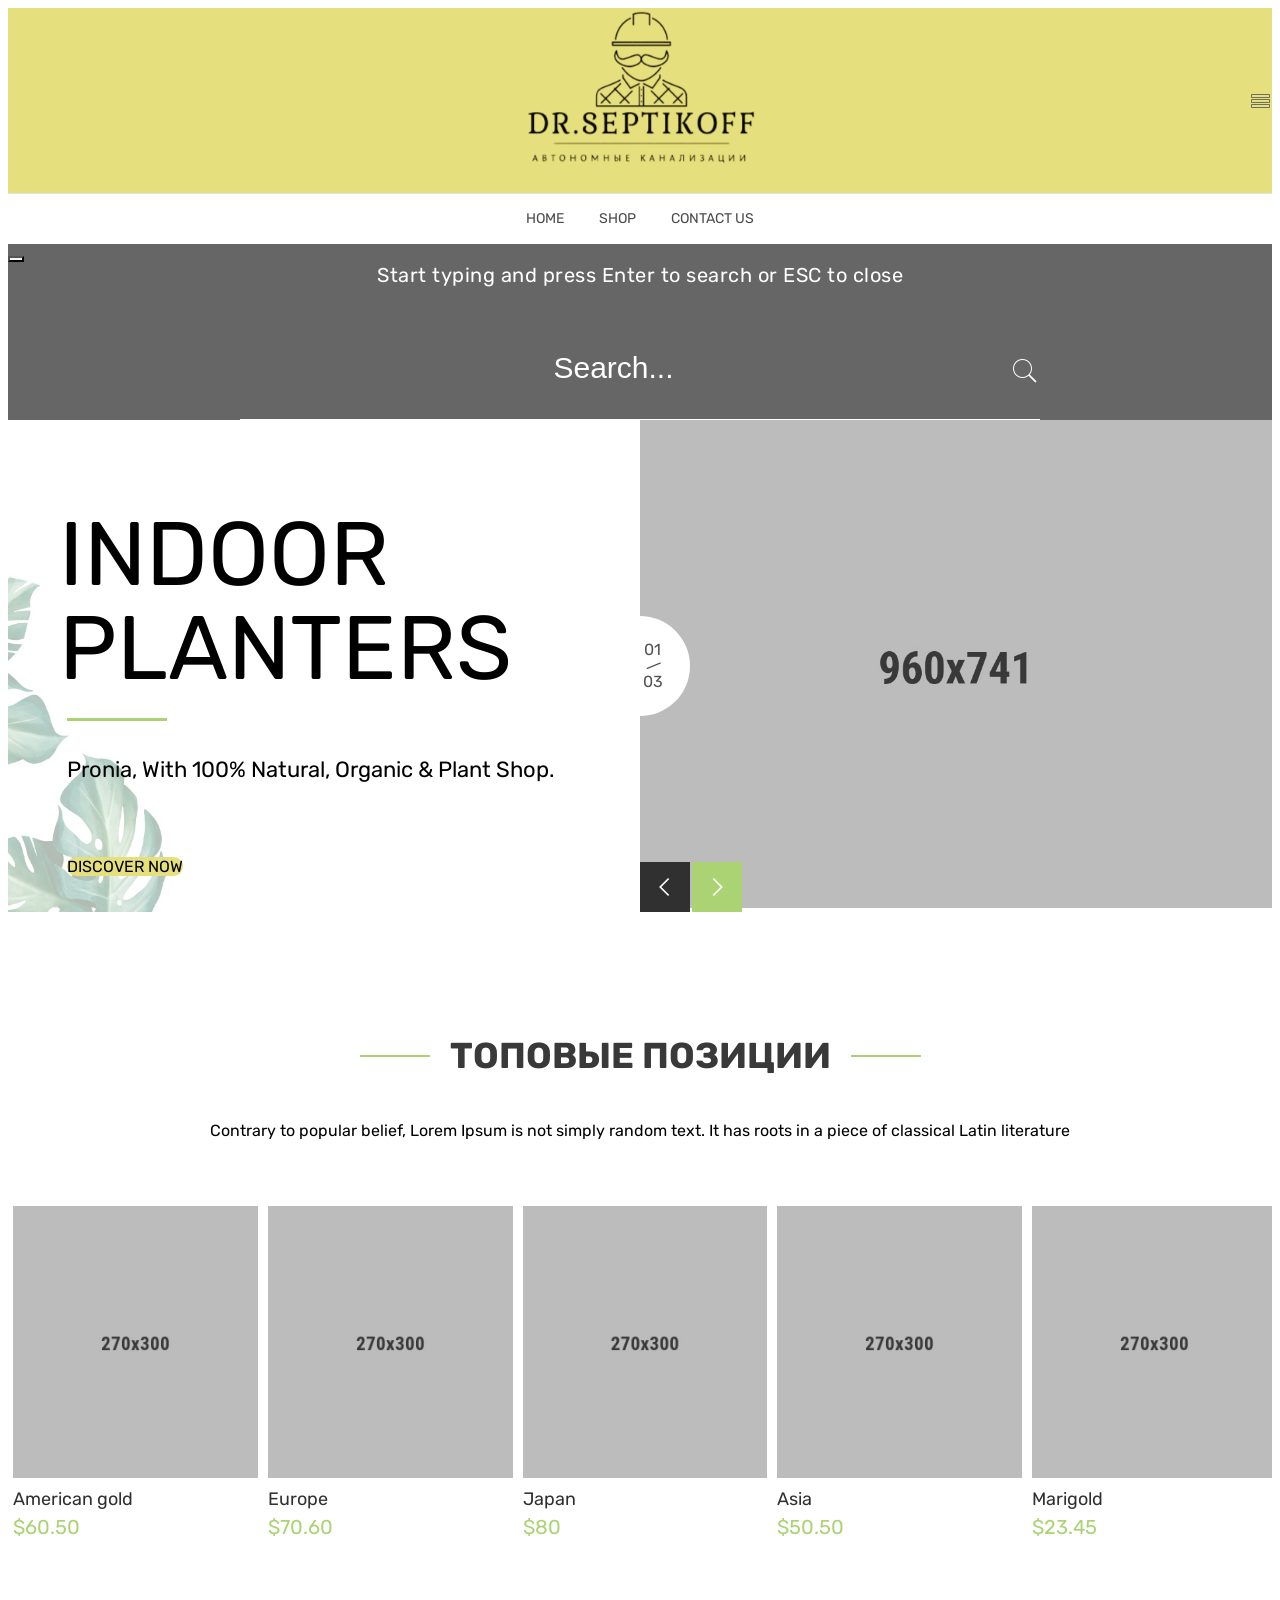
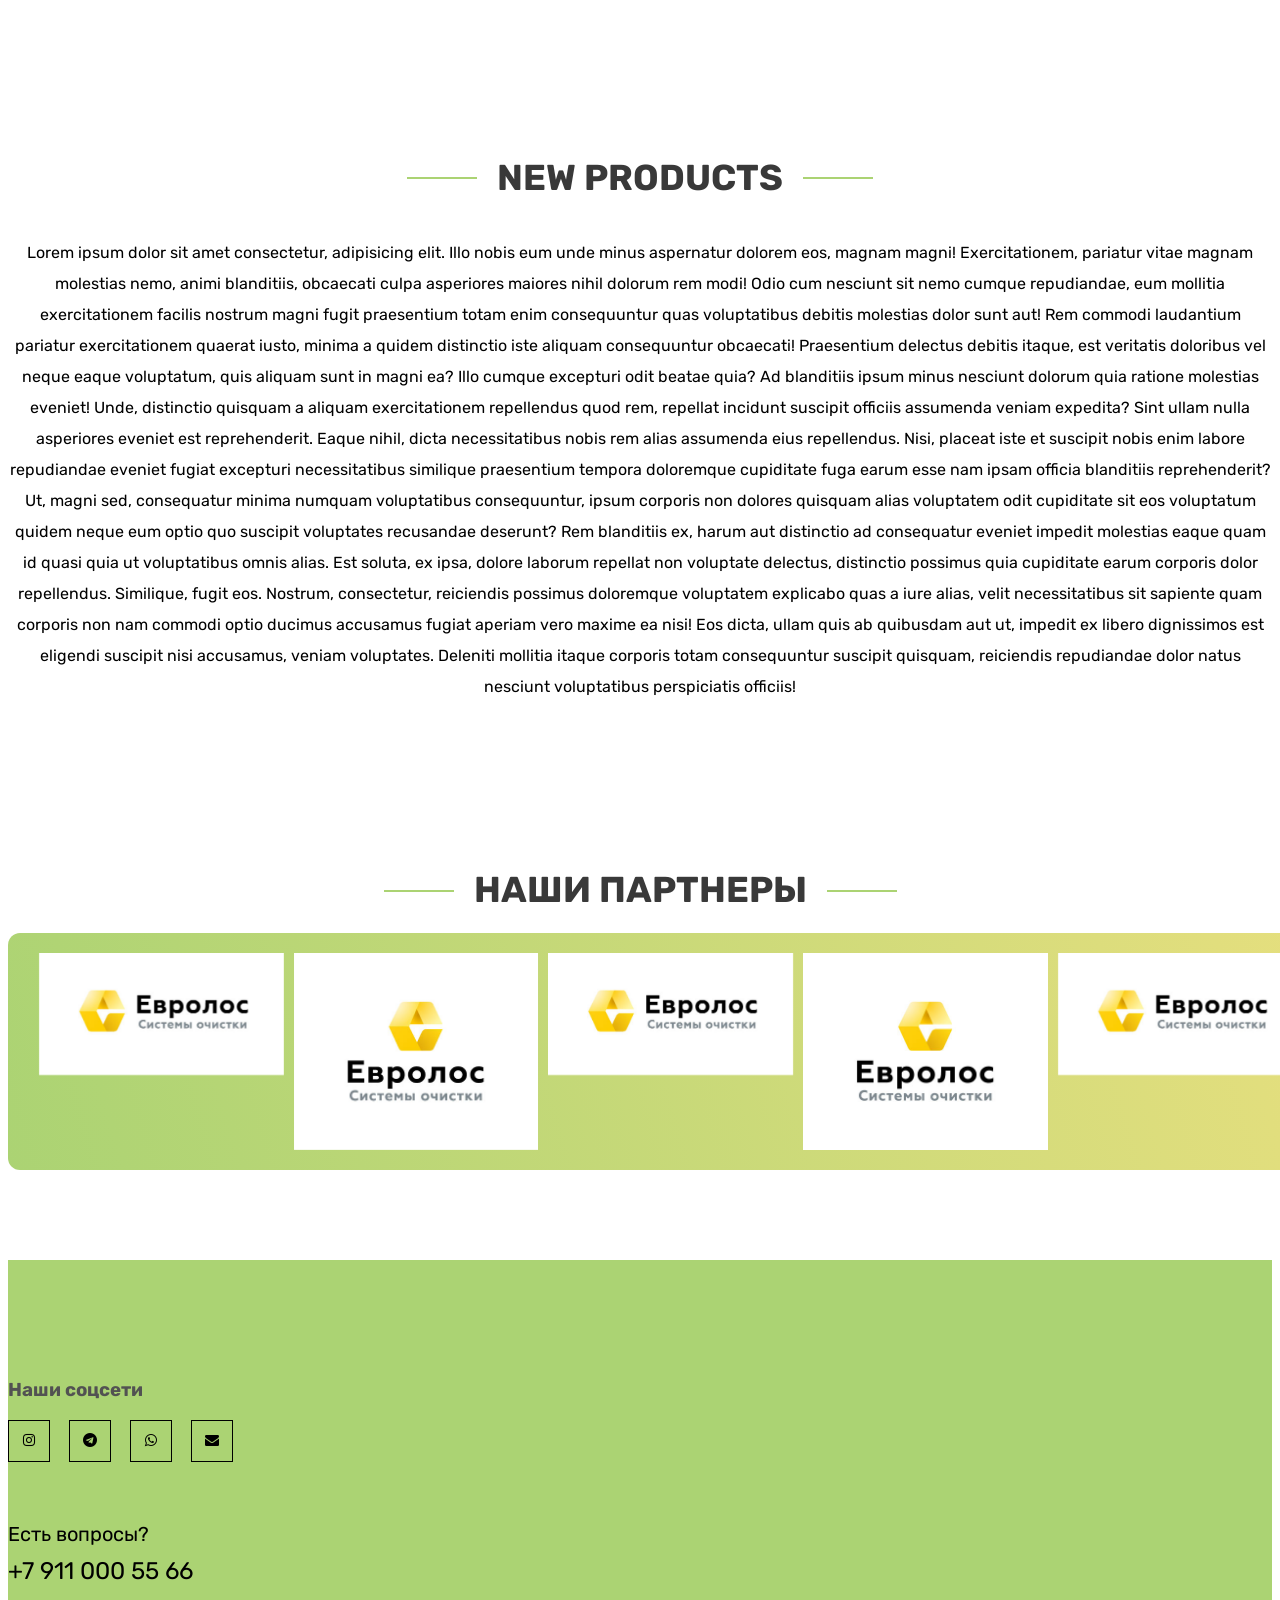
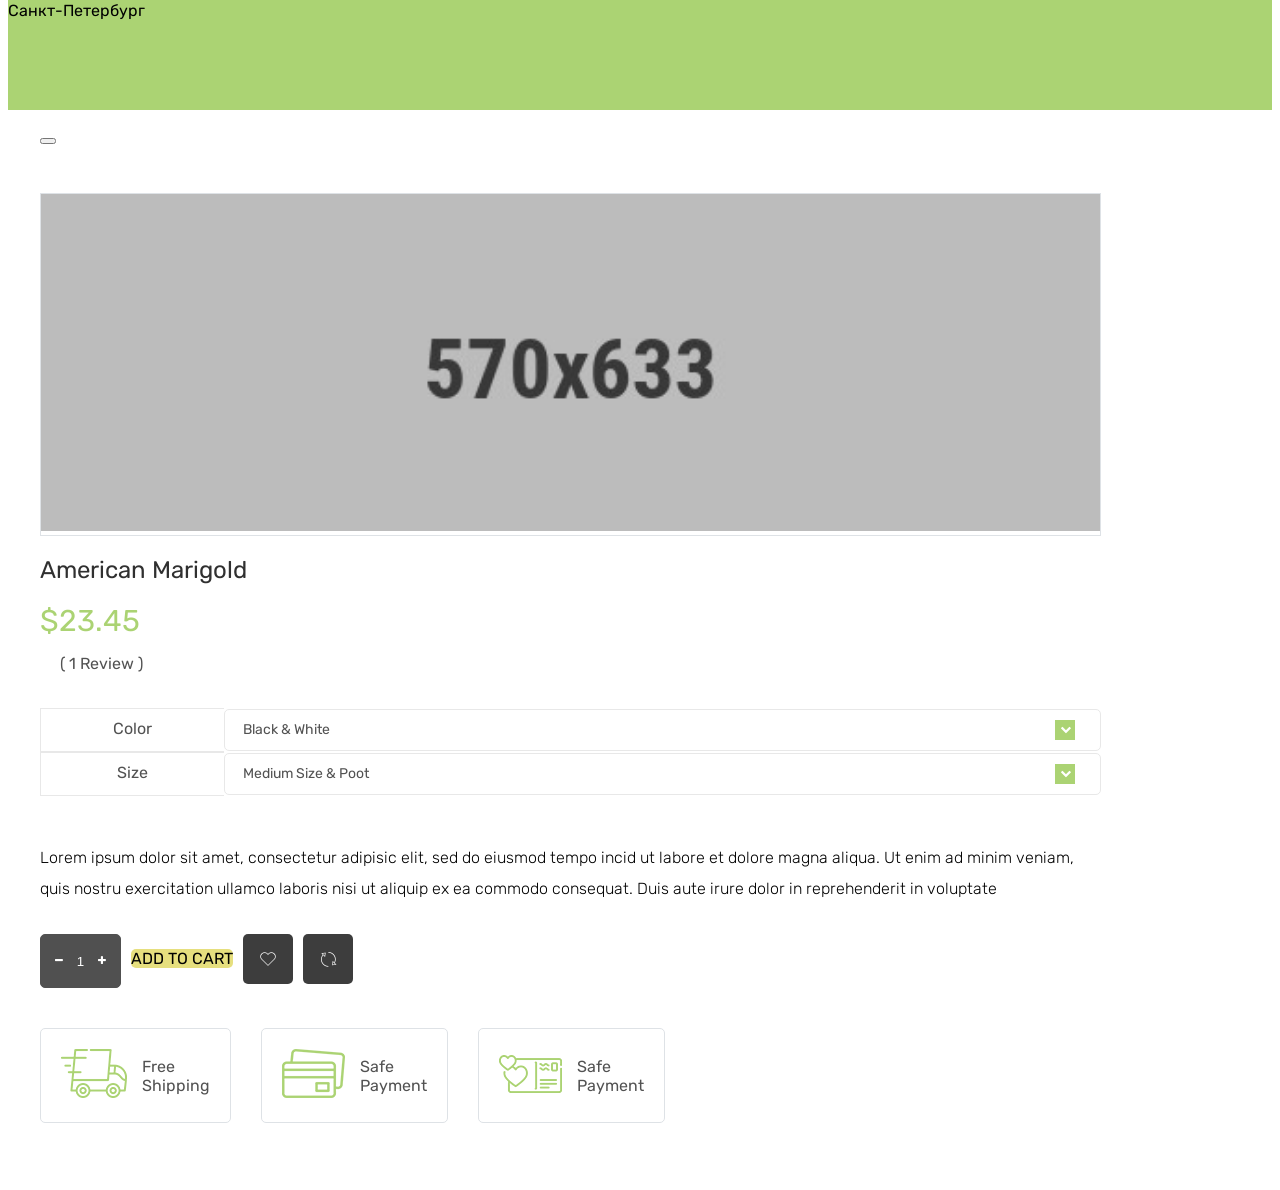
==== commit 42635d13: "разобрался с вложеностями, сделал меню для десткопа, сейчас делаю меня для мобильной версии" ====
--- a/index.html
+++ b/index.html
@@ -10,11 +10,12 @@
     <meta name="description"
         content="Pronia plant store bootstrap 5 template is an awesome website template for any home plant shop.">
     <meta name="viewport" content="width=device-width, initial-scale=1.0">
-    <!-- Favicon -->
+  
     <link rel="shortcut icon" type="image/x-icon" href="assets/images/favicon.ico" />
-
-    <!-- CSS
-    ============================================ -->
+   
+    <link rel="stylesheet" href="./assets/carousel/owl.carousel.min.css">
+    <link rel="stylesheet" href="/assets/carousel/owl.theme.default.min.css">
+  
 
     <link rel="stylesheet" href="assets/css/bootstrap.min.css" />
     <link rel="stylesheet" href="assets/css/font-awesome.min.css" />
@@ -25,7 +26,7 @@
     <link rel="stylesheet" href="assets/css/magnific-popup.min.css" />
     <link rel="stylesheet" href="assets/css/ion.rangeSlider.min.css" />
 
-    <!-- Style CSS -->
+  
     <link rel="stylesheet" href="assets/css/style.css">
 
 </head>
@@ -76,119 +77,72 @@
                                     <ul>
                                         <li class="drop-holder">
                                             <a href="index.html">Home</a>
-                                            <ul class="drop-menu">
+                                        </li>
+                                        <li class="megamenu-holder">
+                                            <a href="">Shop</a>
+                                            <ul class="drop-menu megamenu">
                                                 <li>
-                                                    <a href="index.html">Home One</a>
+                                                    <span class="title">1 вложение</span>
+                                                    <ul>
+                                                        <li>
+                                                            <a href="categories.html">1 вложение</a>
+
+                                                        </li>
+                                                        <li>
+                                                            <a href="categories.html">1 вложение</a>
+                                                        </li>
+                                                        <li>
+                                                            <a href="categories.html">
+                                                                1 вложение
+                                                            </a>
+                                                        </li>
+                                                        <li>
+                                                            <a href="categories.html">1 вложение</a>
+                                                        </li>
+
+                                                    </ul>
                                                 </li>
                                                 <li>
-                                                    <a href="index-2.html">Home Two</a>
-                                                </li>
-                                            </ul>
-                                        </li>
-                                        <li class="megamenu-holder">
-                                            <a href="shop.html">Shop</a>
-                                            <ul class="drop-menu megamenu">
-                                                <li>
-                                                    <span class="title">Shop Layout</span>
+                                                    <span class="title">2 вложение</span>
                                                     <ul>
                                                         <li>
-                                                            <a href="shop.html">Shop Default</a>
+                                                            <a href="shop.html">2 вложение</a>
+
                                                         </li>
                                                         <li>
-                                                            <a href="shop-grid-fullwidth.html">Shop Grid Fullwidth</a>
+                                                            <a href="shop.html">2 вложение</a>
                                                         </li>
                                                         <li>
-                                                            <a href="shop-right-sidebar.html">Shop Right Sidebar</a>
+                                                            <a href="shop.html">
+                                                                2 вложение
+                                                            </a>
                                                         </li>
                                                         <li>
-                                                            <a href="shop-list-fullwidth.html">Shop List Fullwidth</a>
+                                                            <a href="shop.html">2 вложение</a>
                                                         </li>
                                                         <li>
-                                                            <a href="shop-list-left-sidebar.html">Shop List Left
-                                                                Sidebar</a>
+                                                            <a href="shop.html">2 вложение</a>
+
                                                         </li>
                                                         <li>
-                                                            <a href="shop-list-right-sidebar.html">Shop List Right
-                                                                Sidebar</a>
+                                                            <a href="shop.html">2 вложение</a>
+                                                        </li>
+                                                        <li>
+                                                            <a href="shop.html">
+                                                                2 вложение
+                                                            </a>
+                                                        </li>
+                                                        <li>
+                                                            <a href="shop.html">2 вложение</a>
                                                         </li>
                                                     </ul>
                                                 </li>
-                                                <li>
-                                                    <span class="title">Product Style</span>
-                                                    <ul>
-                                                        <li>
-                                                            <a href="single-product-variable.html">Single Product
-                                                                Variable</a>
-                                                        </li>
-                                                        <li>
-                                                            <a href="single-product-group.html">Single Product Group</a>
-                                                        </li>
-                                                        <li>
-                                                            <a href="single-product.html">Single Product Default</a>
-                                                        </li>
-                                                        <li>
-                                                            <a href="single-product-affiliate.html">Single Product
-                                                                Affiliate</a>
-                                                        </li>
-                                                        <li>
-                                                            <a href="single-product-sale.html">Single Product Sale</a>
-                                                        </li>
-                                                        <li>
-                                                            <a href="single-product-sticky.html">Single Product
-                                                                Sticky</a>
-                                                        </li>
-                                                    </ul>
-                                                </li>
-                                                <li>
-                                                    <span class="title">Product Related</span>
-                                                    <ul>
-                                                        <li>
-                                                            <a href="my-account.html">My Account</a>
-                                                        </li>
-                                                        <li>
-                                                            <a href="login-register.html">Login | Register</a>
-                                                        </li>
-                                                        <li>
-                                                            <a href="cart.html">Shopping Cart</a>
-                                                        </li>
-                                                        <li>
-                                                            <a href="wishlist.html">Wishlist</a>
-                                                        </li>
-                                                        <li>
-                                                            <a href="compare.html">Compare</a>
-                                                        </li>
-                                                        <li>
-                                                            <a href="checkout.html">Checkout</a>
-                                                        </li>
-                                                    </ul>
-                                                </li>
+
+
                                             </ul>
                                         </li>
-                                        <li class="drop-holder">
-                                            <a href="blog.html">Blog</a>
-                                            <ul class="drop-menu">
-                                                <li>
-                                                    <a href="blog-listview.html">Blog List View</a>
-                                                </li>
-                                                <li>
-                                                    <a href="blog-detail.html">Blog Detail</a>
-                                                </li>
-                                            </ul>
-                                        </li>
-                                        <li>
-                                            <a href="about.html">About Us</a>
-                                        </li>
-                                        <li class="drop-holder">
-                                            <a href="#">Pages</a>
-                                            <ul class="drop-menu">
-                                                <li>
-                                                    <a href="faq.html">FAQ</a>
-                                                </li>
-                                                <li>
-                                                    <a href="404.html">Error 404</a>
-                                                </li>
-                                            </ul>
-                                        </li>
+
+
                                         <li>
                                             <a href="contact.html">Contact Us</a>
                                         </li>
@@ -217,123 +171,72 @@
                                         <ul>
                                             <li class="drop-holder">
                                                 <a href="index.html">Home</a>
-                                                <ul class="drop-menu">
-                                                    <li>
-                                                        <a href="index.html">Home One</a>
-                                                    </li>
-                                                    <li>
-                                                        <a href="index-2.html">Home Two</a>
-                                                    </li>
+                                            </li>
+                                            <li class="megamenu-holder">
+                                                <a href="">Shop</a>
+                                                <ul class="drop-menu megamenu">
+                                                    <li>
+                                                        <span class="title">1 вложение</span>
+                                                        <ul>
+                                                            <li>
+                                                                <a href="categories.html">1 вложение</a>
+    
+                                                            </li>
+                                                            <li>
+                                                                <a href="categories.html">1 вложение</a>
+                                                            </li>
+                                                            <li>
+                                                                <a href="categories.html">
+                                                                    1 вложение
+                                                                </a>
+                                                            </li>
+                                                            <li>
+                                                                <a href="categories.html">1 вложение</a>
+                                                            </li>
+    
+                                                        </ul>
+                                                    </li>
+                                                    <li>
+                                                        <span class="title">2 вложение</span>
+                                                        <ul>
+                                                            <li>
+                                                                <a href="shop.html">2 вложение</a>
+    
+                                                            </li>
+                                                            <li>
+                                                                <a href="shop.html">2 вложение</a>
+                                                            </li>
+                                                            <li>
+                                                                <a href="shop.html">
+                                                                    2 вложение
+                                                                </a>
+                                                            </li>
+                                                            <li>
+                                                                <a href="shop.html">2 вложение</a>
+                                                            </li>
+                                                            <li>
+                                                                <a href="shop.html">2 вложение</a>
+    
+                                                            </li>
+                                                            <li>
+                                                                <a href="shop.html">2 вложение</a>
+                                                            </li>
+                                                            <li>
+                                                                <a href="shop.html">
+                                                                    2 вложение
+                                                                </a>
+                                                            </li>
+                                                            <li>
+                                                                <a href="shop.html">2 вложение</a>
+                                                            </li>
+                                                        </ul>
+                                                    </li>
+    
+    
                                                 </ul>
                                             </li>
-                                            <li class="megamenu-holder">
-                                                <a href="shop.html">Shop</a>
-                                                <ul class="drop-menu megamenu">
-                                                    <li>
-                                                        <span class="title">Shop Layout</span>
-                                                        <ul>
-                                                            <li>
-                                                                <a href="shop.html">Shop Default</a>
-                                                            </li>
-                                                            <li>
-                                                                <a href="shop-grid-fullwidth.html">Shop Grid
-                                                                    Fullwidth</a>
-                                                            </li>
-                                                            <li>
-                                                                <a href="shop-right-sidebar.html">Shop Right Sidebar</a>
-                                                            </li>
-                                                            <li>
-                                                                <a href="shop-list-fullwidth.html">Shop List
-                                                                    Fullwidth</a>
-                                                            </li>
-                                                            <li>
-                                                                <a href="shop-list-left-sidebar.html">Shop List Left
-                                                                    Sidebar</a>
-                                                            </li>
-                                                            <li>
-                                                                <a href="shop-list-right-sidebar.html">Shop List Right
-                                                                    Sidebar</a>
-                                                            </li>
-                                                        </ul>
-                                                    </li>
-                                                    <li>
-                                                        <span class="title">Product Style</span>
-                                                        <ul>
-                                                            <li>
-                                                                <a href="single-product-variable.html">Single Product
-                                                                    Variable</a>
-                                                            </li>
-                                                            <li>
-                                                                <a href="single-product-group.html">Single Product
-                                                                    Group</a>
-                                                            </li>
-                                                            <li>
-                                                                <a href="single-product.html">Single Product Default</a>
-                                                            </li>
-                                                            <li>
-                                                                <a href="single-product-affiliate.html">Single Product
-                                                                    Affiliate</a>
-                                                            </li>
-                                                            <li>
-                                                                <a href="single-product-sale.html">Single Product
-                                                                    Sale</a>
-                                                            </li>
-                                                            <li>
-                                                                <a href="single-product-sticky.html">Single Product
-                                                                    Sticky</a>
-                                                            </li>
-                                                        </ul>
-                                                    </li>
-                                                    <li>
-                                                        <span class="title">Product Related</span>
-                                                        <ul>
-                                                            <li>
-                                                                <a href="my-account.html">My Account</a>
-                                                            </li>
-                                                            <li>
-                                                                <a href="login-register.html">Login | Register</a>
-                                                            </li>
-                                                            <li>
-                                                                <a href="cart.html">Shopping Cart</a>
-                                                            </li>
-                                                            <li>
-                                                                <a href="wishlist.html">Wishlist</a>
-                                                            </li>
-                                                            <li>
-                                                                <a href="compare.html">Compare</a>
-                                                            </li>
-                                                            <li>
-                                                                <a href="checkout.html">Checkout</a>
-                                                            </li>
-                                                        </ul>
-                                                    </li>
-                                                </ul>
-                                            </li>
-                                            <li class="drop-holder">
-                                                <a href="blog.html">Blog</a>
-                                                <ul class="drop-menu">
-                                                    <li>
-                                                        <a href="blog-listview.html">Blog List View</a>
-                                                    </li>
-                                                    <li>
-                                                        <a href="blog-detail.html">Blog Detail</a>
-                                                    </li>
-                                                </ul>
-                                            </li>
-                                            <li>
-                                                <a href="about.html">About Us</a>
-                                            </li>
-                                            <li class="drop-holder">
-                                                <a href="#">Pages</a>
-                                                <ul class="drop-menu">
-                                                    <li>
-                                                        <a href="faq.html">FAQ</a>
-                                                    </li>
-                                                    <li>
-                                                        <a href="404.html">Error 404</a>
-                                                    </li>
-                                                </ul>
-                                            </li>
+    
+    
                                             <li>
                                                 <a href="contact.html">Contact Us</a>
                                             </li>
@@ -767,273 +670,183 @@
                             roots in a piece of classical Latin literature
                         </p>
                     </div>
-                    <div class="col-lg-12">
-                        <div
-                            class="swiper-container product-slider swiper-container-initialized swiper-container-horizontal swiper-container-pointer-events">
-                            <div class="swiper-wrapper" id="swiper-wrapper-492c1375073a83eb" aria-live="polite"
-                                style="transform: translate3d(-1716px, 0px, 0px); transition-duration: 0ms;">
-                                <div class="swiper-slide product-item swiper-slide-duplicate"
-                                    data-swiper-slide-index="0" style="width: 256px; margin-right: 30px;" role="group"
-                                    aria-label="1 / 12">
-                                    <div class="product-img">
-                                        <a href="shop.html">
-                                            <img class="primary-img"
-                                                src="assets/images/product/medium-size/1-9-270x300.jpg"
-                                                alt="Product Images">
-                                            <img class="secondary-img"
-                                                src="assets/images/product/medium-size/1-10-270x300.jpg"
-                                                alt="Product Images">
-                                        </a>
-
-                                    </div>
-                                    <div class="product-content">
-                                        <a class="product-name" href="shop.html">American Marigold</a>
-                                        <div class="price-box pb-1">
-                                            <span class="new-price">$23.45</span>
-                                        </div>
-
-                                    </div>
-                                </div>
-                                <div class="swiper-slide product-item swiper-slide-duplicate swiper-slide-duplicate-prev"
-                                    data-swiper-slide-index="1" style="width: 256px; margin-right: 30px;" role="group"
-                                    aria-label="2 / 12">
-                                    <div class="product-img">
-                                        <a href="shop.html">
-                                            <img class="primary-img"
-                                                src="assets/images/product/medium-size/1-10-270x300.jpg"
-                                                alt="Product Images">
-                                            <img class="secondary-img"
-                                                src="assets/images/product/medium-size/1-11-270x300.jpg"
-                                                alt="Product Images">
-                                        </a>
-
-                                    </div>
-                                    <div class="product-content">
-                                        <a class="product-name" href="shop.html">Black Eyed Susan</a>
-                                        <div class="price-box pb-1">
-                                            <span class="new-price">$25.45</span>
-                                        </div>
-
-                                    </div>
-                                </div>
-                                <div class="swiper-slide product-item swiper-slide-duplicate swiper-slide-duplicate-active"
-                                    data-swiper-slide-index="2" style="width: 256px; margin-right: 30px;" role="group"
-                                    aria-label="3 / 12">
-                                    <div class="product-img">
-                                        <a href="shop.html">
-                                            <img class="primary-img"
-                                                src="assets/images/product/medium-size/1-11-270x300.jpg"
-                                                alt="Product Images">
-                                            <img class="secondary-img"
-                                                src="assets/images/product/medium-size/1-4-270x300.jpg"
-                                                alt="Product Images">
-                                        </a>
-
-                                    </div>
-                                    <div class="product-content">
-                                        <a class="product-name" href="shop.html">Bleeding Heart</a>
-                                        <div class="price-box pb-1">
-                                            <span class="new-price">$30.45</span>
-                                        </div>
-
-                                    </div>
-                                </div>
-                                <div class="swiper-slide product-item swiper-slide-duplicate swiper-slide-duplicate-next"
-                                    data-swiper-slide-index="3" style="width: 256px; margin-right: 30px;" role="group"
-                                    aria-label="4 / 12">
-                                    <div class="product-img">
-                                        <a href="shop.html">
-                                            <img class="primary-img"
-                                                src="assets/images/product/medium-size/1-7-270x300.jpg"
-                                                alt="Product Images">
-                                            <img class="secondary-img"
-                                                src="assets/images/product/medium-size/1-8-270x300.jpg"
-                                                alt="Product Images">
-                                        </a>
-
-                                    </div>
-                                    <div class="product-content">
-                                        <a class="product-name" href="shop.html">Bloody Cranesbill</a>
-                                        <div class="price-box pb-1">
-                                            <span class="new-price">$45.00</span>
-                                        </div>
-
-                                    </div>
-                                </div>
-                                <div class="swiper-slide product-item" data-swiper-slide-index="0"
-                                    style="width: 256px; margin-right: 30px;" role="group" aria-label="5 / 12">
-                                    <div class="product-img">
-                                        <a href="shop.html">
-                                            <img class="primary-img"
-                                                src="assets/images/product/medium-size/1-9-270x300.jpg"
-                                                alt="Product Images">
-                                            <img class="secondary-img"
-                                                src="assets/images/product/medium-size/1-10-270x300.jpg"
-                                                alt="Product Images">
-                                        </a>
-
-                                    </div>
-                                    <div class="product-content">
-                                        <a class="product-name" href="shop.html">American Marigold</a>
-                                        <div class="price-box pb-1">
-                                            <span class="new-price">$23.45</span>
-                                        </div>
-
-                                    </div>
-                                </div>
-                                <div class="swiper-slide product-item swiper-slide-prev" data-swiper-slide-index="1"
-                                    style="width: 256px; margin-right: 30px;" role="group" aria-label="6 / 12">
-                                    <div class="product-img">
-                                        <a href="shop.html">
-                                            <img class="primary-img"
-                                                src="assets/images/product/medium-size/1-10-270x300.jpg"
-                                                alt="Product Images">
-                                            <img class="secondary-img"
-                                                src="assets/images/product/medium-size/1-11-270x300.jpg"
-                                                alt="Product Images">
-                                        </a>
-
-                                    </div>
-                                    <div class="product-content">
-                                        <a class="product-name" href="shop.html">Black Eyed Susan</a>
-                                        <div class="price-box pb-1">
-                                            <span class="new-price">$25.45</span>
-                                        </div>
-
-                                    </div>
-                                </div>
-                                <div class="swiper-slide product-item swiper-slide-active" data-swiper-slide-index="2"
-                                    style="width: 256px; margin-right: 30px;" role="group" aria-label="7 / 12">
-                                    <div class="product-img">
-                                        <a href="shop.html">
-                                            <img class="primary-img"
-                                                src="assets/images/product/medium-size/1-11-270x300.jpg"
-                                                alt="Product Images">
-                                            <img class="secondary-img"
-                                                src="assets/images/product/medium-size/1-4-270x300.jpg"
-                                                alt="Product Images">
-                                        </a>
-
-                                    </div>
-                                    <div class="product-content">
-                                        <a class="product-name" href="shop.html">Bleeding Heart</a>
-                                        <div class="price-box pb-1">
-                                            <span class="new-price">$30.45</span>
-                                        </div>
-
-                                    </div>
-                                </div>
-                                <div class="swiper-slide product-item swiper-slide-next" data-swiper-slide-index="3"
-                                    style="width: 256px; margin-right: 30px;" role="group" aria-label="8 / 12">
-                                    <div class="product-img">
-                                        <a href="shop.html">
-                                            <img class="primary-img"
-                                                src="assets/images/product/medium-size/1-7-270x300.jpg"
-                                                alt="Product Images">
-                                            <img class="secondary-img"
-                                                src="assets/images/product/medium-size/1-8-270x300.jpg"
-                                                alt="Product Images">
-                                        </a>
-
-                                    </div>
-                                    <div class="product-content">
-                                        <a class="product-name" href="shop.html">Bloody Cranesbill</a>
-                                        <div class="price-box pb-1">
-                                            <span class="new-price">$45.00</span>
-                                        </div>
-
-                                    </div>
-                                </div>
-                                <div class="swiper-slide product-item swiper-slide-duplicate"
-                                    data-swiper-slide-index="0" style="width: 256px; margin-right: 30px;" role="group"
-                                    aria-label="9 / 12">
-                                    <div class="product-img">
-                                        <a href="shop.html">
-                                            <img class="primary-img"
-                                                src="assets/images/product/medium-size/1-9-270x300.jpg"
-                                                alt="Product Images">
-                                            <img class="secondary-img"
-                                                src="assets/images/product/medium-size/1-10-270x300.jpg"
-                                                alt="Product Images">
-                                        </a>
-
-                                    </div>
-                                    <div class="product-content">
-                                        <a class="product-name" href="shop.html">American Marigold</a>
-                                        <div class="price-box pb-1">
-                                            <span class="new-price">$23.45</span>
-                                        </div>
-
-                                    </div>
-                                </div>
-                                <div class="swiper-slide product-item swiper-slide-duplicate swiper-slide-duplicate-prev"
-                                    data-swiper-slide-index="1" style="width: 256px; margin-right: 30px;" role="group"
-                                    aria-label="10 / 12">
-                                    <div class="product-img">
-                                        <a href="shop.html">
-                                            <img class="primary-img"
-                                                src="assets/images/product/medium-size/1-10-270x300.jpg"
-                                                alt="Product Images">
-                                            <img class="secondary-img"
-                                                src="assets/images/product/medium-size/1-11-270x300.jpg"
-                                                alt="Product Images">
-                                        </a>
-
-                                    </div>
-                                    <div class="product-content">
-                                        <a class="product-name" href="shop.html">Black Eyed Susan</a>
-                                        <div class="price-box pb-1">
-                                            <span class="new-price">$25.45</span>
-                                        </div>
-
-                                    </div>
-                                </div>
-                                <div class="swiper-slide product-item swiper-slide-duplicate swiper-slide-duplicate-active"
-                                    data-swiper-slide-index="2" style="width: 256px; margin-right: 30px;" role="group"
-                                    aria-label="11 / 12">
-                                    <div class="product-img">
-                                        <a href="shop.html">
-                                            <img class="primary-img"
-                                                src="assets/images/product/medium-size/1-11-270x300.jpg"
-                                                alt="Product Images">
-                                            <img class="secondary-img"
-                                                src="assets/images/product/medium-size/1-4-270x300.jpg"
-                                                alt="Product Images">
-                                        </a>
-
-                                    </div>
-                                    <div class="product-content">
-                                        <a class="product-name" href="shop.html">Bleeding Heart</a>
-                                        <div class="price-box pb-1">
-                                            <span class="new-price">$30.45</span>
-                                        </div>
-
-                                    </div>
-                                </div>
-                                <div class="swiper-slide product-item swiper-slide-duplicate swiper-slide-duplicate-next"
-                                    data-swiper-slide-index="3" style="width: 256px; margin-right: 30px;" role="group"
-                                    aria-label="12 / 12">
-                                    <div class="product-img">
-                                        <a href="shop.html">
-                                            <img class="primary-img"
-                                                src="assets/images/product/medium-size/1-7-270x300.jpg"
-                                                alt="Product Images">
-                                            <img class="secondary-img"
-                                                src="assets/images/product/medium-size/1-8-270x300.jpg"
-                                                alt="Product Images">
-                                        </a>
-
-                                    </div>
-                                    <div class="product-content">
-                                        <a class="product-name" href="shop.html">Bloody Cranesbill</a>
-                                        <div class="price-box pb-1">
-                                            <span class="new-price">$45.00</span>
-                                        </div>
-
-                                    </div>
-                                </div>
-                            </div>
-                            <span class="swiper-notification" aria-live="assertive" aria-atomic="true"></span>
+
+                    <div class="owl-carousel owl-theme">
+                        <div class="item">
+                            <div class="swiper-slide product-item swiper-slide-duplicate" style=" margin-right: 30px;"
+                                role="group" aria-label="1 / 12">
+                                <div class="product-img">
+                                    <a href="shop.html">
+                                        <img class="primary-img" src="assets/images/product/medium-size/1-9-270x300.jpg"
+                                            alt="Product Images">
+                                        <img class="secondary-img"
+                                            src="assets/images/product/medium-size/1-10-270x300.jpg"
+                                            alt="Product Images">
+                                    </a>
+
+                                </div>
+                                <div class="product-content">
+                                    <a class="product-name" href="shop.html">American gold</a>
+                                    <div class="price-box pb-1">
+                                        <span class="new-price">$60.50</span>
+                                    </div>
+
+                                </div>
+                            </div>
+                        </div>
+                        <div class="item">
+                            <div class="swiper-slide product-item swiper-slide-duplicate" style=" margin-right: 30px;"
+                                role="group" aria-label="1 / 12">
+                                <div class="product-img">
+                                    <a href="shop.html">
+                                        <img class="primary-img" src="assets/images/product/medium-size/1-9-270x300.jpg"
+                                            alt="Product Images">
+                                        <img class="secondary-img"
+                                            src="assets/images/product/medium-size/1-10-270x300.jpg"
+                                            alt="Product Images">
+                                    </a>
+
+                                </div>
+                                <div class="product-content">
+                                    <a class="product-name" href="shop.html">Europe</a>
+                                    <div class="price-box pb-1">
+                                        <span class="new-price">$70.60</span>
+                                    </div>
+
+                                </div>
+                            </div>
+                        </div>
+                        <div class="item">
+                            <div class="swiper-slide product-item swiper-slide-duplicate" style=" margin-right: 30px;"
+                                role="group" aria-label="1 / 12">
+                                <div class="product-img">
+                                    <a href="shop.html">
+                                        <img class="primary-img" src="assets/images/product/medium-size/1-9-270x300.jpg"
+                                            alt="Product Images">
+                                        <img class="secondary-img"
+                                            src="assets/images/product/medium-size/1-10-270x300.jpg"
+                                            alt="Product Images">
+                                    </a>
+
+                                </div>
+                                <div class="product-content">
+                                    <a class="product-name" href="shop.html">Japan</a>
+                                    <div class="price-box pb-1">
+                                        <span class="new-price">$80</span>
+                                    </div>
+
+                                </div>
+                            </div>
+                        </div>
+                        <div class="item">
+                            <div class="swiper-slide product-item swiper-slide-duplicate" style=" margin-right: 30px;"
+                                role="group" aria-label="1 / 12">
+                                <div class="product-img">
+                                    <a href="shop.html">
+                                        <img class="primary-img" src="assets/images/product/medium-size/1-9-270x300.jpg"
+                                            alt="Product Images">
+                                        <img class="secondary-img"
+                                            src="assets/images/product/medium-size/1-10-270x300.jpg"
+                                            alt="Product Images">
+                                    </a>
+
+                                </div>
+                                <div class="product-content">
+                                    <a class="product-name" href="shop.html">Asia</a>
+                                    <div class="price-box pb-1">
+                                        <span class="new-price">$50.50</span>
+                                    </div>
+
+                                </div>
+                            </div>
+                        </div>
+                        <div class="item">
+                            <div class="swiper-slide product-item swiper-slide-duplicate" style=" margin-right: 30px;"
+                                role="group" aria-label="1 / 12">
+                                <div class="product-img">
+                                    <a href="shop.html">
+                                        <img class="primary-img" src="assets/images/product/medium-size/1-9-270x300.jpg"
+                                            alt="Product Images">
+                                        <img class="secondary-img"
+                                            src="assets/images/product/medium-size/1-10-270x300.jpg"
+                                            alt="Product Images">
+                                    </a>
+
+                                </div>
+                                <div class="product-content">
+                                    <a class="product-name" href="shop.html"> Marigold</a>
+                                    <div class="price-box pb-1">
+                                        <span class="new-price">$23.45</span>
+                                    </div>
+
+                                </div>
+                            </div>
+                        </div>
+                        <div class="item">
+                            <div class="swiper-slide product-item swiper-slide-duplicate" style=" margin-right: 30px;"
+                                role="group" aria-label="1 / 12">
+                                <div class="product-img">
+                                    <a href="shop.html">
+                                        <img class="primary-img" src="assets/images/product/medium-size/1-9-270x300.jpg"
+                                            alt="Product Images">
+                                        <img class="secondary-img"
+                                            src="assets/images/product/medium-size/1-10-270x300.jpg"
+                                            alt="Product Images">
+                                    </a>
+
+                                </div>
+                                <div class="product-content">
+                                    <a class="product-name" href="shop.html">Russia</a>
+                                    <div class="price-box pb-1">
+                                        <span class="new-price">$30</span>
+                                    </div>
+
+                                </div>
+                            </div>
+                        </div>
+                        <div class="item">
+                            <div class="swiper-slide product-item swiper-slide-duplicate" style=" margin-right: 30px;"
+                                role="group" aria-label="1 / 12">
+                                <div class="product-img">
+                                    <a href="shop.html">
+                                        <img class="primary-img" src="assets/images/product/medium-size/1-9-270x300.jpg"
+                                            alt="Product Images">
+                                        <img class="secondary-img"
+                                            src="assets/images/product/medium-size/1-10-270x300.jpg"
+                                            alt="Product Images">
+                                    </a>
+
+                                </div>
+                                <div class="product-content">
+                                    <a class="product-name" href="shop.html"> Marigold</a>
+                                    <div class="price-box pb-1">
+                                        <span class="new-price">$223.45</span>
+                                    </div>
+
+                                </div>
+                            </div>
+                        </div>
+                        <div class="item">
+                            <div class="swiper-slide product-item swiper-slide-duplicate" style=" margin-right: 30px;"
+                                role="group" aria-label="1 / 12">
+                                <div class="product-img">
+                                    <a href="shop.html">
+                                        <img class="primary-img" src="assets/images/product/medium-size/1-9-270x300.jpg"
+                                            alt="Product Images">
+                                        <img class="secondary-img"
+                                            src="assets/images/product/medium-size/1-10-270x300.jpg"
+                                            alt="Product Images">
+                                    </a>
+
+                                </div>
+                                <div class="product-content">
+                                    <a class="product-name" href="shop.html">France</a>
+                                    <div class="price-box pb-1">
+                                        <span class="new-price">$223.45</span>
+                                    </div>
+
+                                </div>
+                            </div>
                         </div>
                     </div>
                 </div>
@@ -1077,133 +890,54 @@
                 </div>
             </div>
         </div>
-        <div class="brand-area section-space-y-axis-100">
+        <div class="product-area section-space-y-axis-90">
             <div class="container">
-                <h2 class="text-center mb-5">Портфель работ</h2>
-                <div class="brand-bg"
-                    style="background: rgb(3,36,0);
-                background: linear-gradient(90deg, rgba(3,36,0,1) 0%, rgba(171,211,115,1) 0%, rgba(230,223,126,1) 100%);">
-                    <div class="row">
-                        <div class="col-lg-12">
-                            <div
-                                class="swiper-container brand-slider swiper-container-initialized swiper-container-horizontal swiper-container-pointer-events">
-                                <div class="swiper-wrapper" id="swiper-wrapper-1875937192724a49" aria-live="off"
-                                    style="transition-duration: 0ms; transform: translate3d(-1998px, 0px, 0px);">
-                                    <div class="swiper-slide swiper-slide-duplicate" data-swiper-slide-index="0"
-                                        style="width: 102px; margin-right: 120px;" role="group" aria-label="1 / 15">
-                                        <a class="brand-item" href="#">
-                                            <img src="https://yastatic.net/s3/home-static/_/37/37a02b5dc7a51abac55d8a5b6c865f0e.png"
-                                                alt="Brand Image">
-                                        </a>
-                                    </div>
-                                    <div class="swiper-slide swiper-slide-duplicate" data-swiper-slide-index="1"
-                                        style="width: 102px; margin-right: 120px;" role="group" aria-label="2 / 15">
-                                        <a class="brand-item" href="#">
-                                            <img src="https://yastatic.net/s3/home-static/_/37/37a02b5dc7a51abac55d8a5b6c865f0e.png"
-                                                alt="Brand Image">
-                                        </a>
-                                    </div>
-                                    <div class="swiper-slide swiper-slide-duplicate" data-swiper-slide-index="2"
-                                        style="width: 102px; margin-right: 120px;" role="group" aria-label="3 / 15">
-                                        <a class="brand-item" href="#">
-                                            <img src="https://yastatic.net/s3/home-static/_/37/37a02b5dc7a51abac55d8a5b6c865f0e.png"
-                                                alt="Brand Image">
-                                        </a>
-                                    </div>
-                                    <div class="swiper-slide swiper-slide-duplicate swiper-slide-duplicate-prev"
-                                        data-swiper-slide-index="3" style="width: 102px; margin-right: 120px;"
-                                        role="group" aria-label="4 / 15">
-                                        <a class="brand-item" href="#">
-                                            <img src="https://yastatic.net/s3/home-static/_/37/37a02b5dc7a51abac55d8a5b6c865f0e.png"
-                                                alt="Brand Image">
-                                        </a>
-                                    </div>
-                                    <div class="swiper-slide swiper-slide-duplicate swiper-slide-duplicate-active"
-                                        data-swiper-slide-index="4" style="width: 102px; margin-right: 120px;"
-                                        role="group" aria-label="5 / 15">
-                                        <a class="brand-item" href="#">
-                                            <img src="https://yastatic.net/s3/home-static/_/37/37a02b5dc7a51abac55d8a5b6c865f0e.png"
-                                                alt="Brand Image">
-                                        </a>
-                                    </div>
-                                    <div class="swiper-slide swiper-slide-duplicate-next" data-swiper-slide-index="0"
-                                        style="width: 102px; margin-right: 120px;" role="group" aria-label="6 / 15">
-                                        <a class="brand-item" href="#">
-                                            <img src="https://yastatic.net/s3/home-static/_/37/37a02b5dc7a51abac55d8a5b6c865f0e.png"
-                                                alt="Brand Image">
-                                        </a>
-                                    </div>
-                                    <div class="swiper-slide" data-swiper-slide-index="1"
-                                        style="width: 102px; margin-right: 120px;" role="group" aria-label="7 / 15">
-                                        <a class="brand-item" href="#">
-                                            <img src="https://yastatic.net/s3/home-static/_/37/37a02b5dc7a51abac55d8a5b6c865f0e.png"
-                                                alt="Brand Image">
-                                        </a>
-                                    </div>
-                                    <div class="swiper-slide" data-swiper-slide-index="2"
-                                        style="width: 102px; margin-right: 120px;" role="group" aria-label="8 / 15">
-                                        <a class="brand-item" href="#">
-                                            <img src="https://yastatic.net/s3/home-static/_/37/37a02b5dc7a51abac55d8a5b6c865f0e.png"
-                                                alt="Brand Image">
-                                        </a>
-                                    </div>
-                                    <div class="swiper-slide swiper-slide-prev" data-swiper-slide-index="3"
-                                        style="width: 102px; margin-right: 120px;" role="group" aria-label="9 / 15">
-                                        <a class="brand-item" href="#">
-                                            <img src="https://yastatic.net/s3/home-static/_/37/37a02b5dc7a51abac55d8a5b6c865f0e.png"
-                                                alt="Brand Image">
-                                        </a>
-                                    </div>
-                                    <div class="swiper-slide swiper-slide-active" data-swiper-slide-index="4"
-                                        style="width: 102px; margin-right: 120px;" role="group" aria-label="10 / 15">
-                                        <a class="brand-item" href="#">
-                                            <img src="https://yastatic.net/s3/home-static/_/37/37a02b5dc7a51abac55d8a5b6c865f0e.png"
-                                                alt="Brand Image">
-                                        </a>
-                                    </div>
-                                    <div class="swiper-slide swiper-slide-duplicate swiper-slide-next"
-                                        data-swiper-slide-index="0" style="width: 102px; margin-right: 120px;"
-                                        role="group" aria-label="11 / 15">
-                                        <a class="brand-item" href="#">
-                                            <img src="https://yastatic.net/s3/home-static/_/37/37a02b5dc7a51abac55d8a5b6c865f0e.png"
-                                                alt="Brand Image">
-                                        </a>
-                                    </div>
-                                    <div class="swiper-slide swiper-slide-duplicate" data-swiper-slide-index="1"
-                                        style="width: 102px; margin-right: 120px;" role="group" aria-label="12 / 15">
-                                        <a class="brand-item" href="#">
-                                            <img src="https://yastatic.net/s3/home-static/_/37/37a02b5dc7a51abac55d8a5b6c865f0e.png"
-                                                alt="Brand Image">
-                                        </a>
-                                    </div>
-                                    <div class="swiper-slide swiper-slide-duplicate" data-swiper-slide-index="2"
-                                        style="width: 102px; margin-right: 120px;" role="group" aria-label="13 / 15">
-                                        <a class="brand-item" href="#">
-                                            <img src="https://yastatic.net/s3/home-static/_/37/37a02b5dc7a51abac55d8a5b6c865f0e.png"
-                                                alt="Brand Image">
-                                        </a>
-                                    </div>
-                                    <div class="swiper-slide swiper-slide-duplicate swiper-slide-duplicate-prev"
-                                        data-swiper-slide-index="3" style="width: 102px; margin-right: 120px;"
-                                        role="group" aria-label="14 / 15">
-                                        <a class="brand-item" href="#">
-                                            <img src="https://yastatic.net/s3/home-static/_/37/37a02b5dc7a51abac55d8a5b6c865f0e.png"
-                                                alt="Brand Image">
-                                        </a>
-                                    </div>
-                                    <div class="swiper-slide swiper-slide-duplicate swiper-slide-duplicate-active"
-                                        data-swiper-slide-index="4" role="group" aria-label="15 / 15"
-                                        style="width: 102px; margin-right: 120px;">
-                                        <a class="brand-item" href="#">
-                                            <img src="https://yastatic.net/s3/home-static/_/37/37a02b5dc7a51abac55d8a5b6c865f0e.png"
-                                                alt="Brand Image">
-                                        </a>
-                                    </div>
-                                </div>
-                                <span class="swiper-notification" aria-live="assertive" aria-atomic="true"></span>
-                            </div>
-                        </div>
-                    </div>
+                <div class="row">
+                    <div class="section-title-wrap without-tab">
+                        <h2 class="section-title">Наши партнеры</h2>
+                    </div>
+                    <div class="owl-carousel owl-theme" style="background: rgb(3,36,0);
+                    background: linear-gradient(73deg, rgba(3,36,0,1) 0%, rgba(171,211,115,1) 0%, rgba(230,223,126,1) 100%);
+                    padding: 20px 30px;
+                    border-radius: 12px;">
+                        <div class="item">
+                            <img src="./assets/images/portfel/eurolos-logo-H.jpg" alt="">
+                        </div>
+                        <div class="item">
+                            <img src="./assets/images/portfel/eurolos-logo-V.jpg" alt="">
+                        </div>
+                        <div class="item">
+                            <img src="./assets/images/portfel/eurolos-logo-H.jpg" alt="">
+                        </div>
+                        <div class="item">
+                            <img src="./assets/images/portfel/eurolos-logo-V.jpg" alt="">
+                        </div>
+                        <div class="item">
+                            <img src="./assets/images/portfel/eurolos-logo-H.jpg" alt="">
+                        </div>
+                        <div class="item">
+                            <img src="./assets/images/portfel/eurolos-logo-V.jpg" alt="">
+                        </div>
+                        <div class="item">
+                            <img src="./assets/images/portfel/eurolos-logo-H.jpg" alt="">
+                        </div>
+                        <div class="item">
+                            <img src="./assets/images/portfel/eurolos-logo-V.jpg" alt="">
+                        </div>
+                        <div class="item">
+                            <img src="./assets/images/portfel/eurolos-logo-H.jpg" alt="">
+                        </div>
+                        <div class="item">
+                            <img src="./assets/images/portfel/eurolos-logo-V.jpg" alt="">
+                        </div>
+                        <div class="item">
+                            <img src="./assets/images/portfel/eurolos-logo-H.jpg" alt="">
+                        </div>
+                        <div class="item">
+                            <img src="./assets/images/portfel/eurolos-logo-V.jpg" alt="">
+                        </div>
+                    </div>
+
                 </div>
             </div>
         </div>
@@ -1414,12 +1148,6 @@
 
 
     </div>
-
-
-
-    <!-- JS Files
-    ============================================ -->
-
     <script src="assets/js/vendor/bootstrap.bundle.min.js"></script>
     <script src="assets/js/vendor/jquery-3.6.0.min.js"></script>
     <script src="assets/js/vendor/jquery-migrate-3.3.2.min.js"></script>
@@ -1434,10 +1162,12 @@
     <script src="assets/js/plugins/ion.rangeSlider.min.js"></script>
     <script src="assets/js/plugins/mailchimp-ajax.js"></script>
     <script src="assets/js/plugins/jquery.counterup.js"></script>
-
-    <!--Main JS (Common Activation Codes)-->
+    <script src="./assets/carousel/owl.carousel.min.js"></script>
+    <script src="./assets/carousel/carousel.js"></script>
+ 
     <script src="assets/js/main.js"></script>
 
+
 </body>
 
 </html>
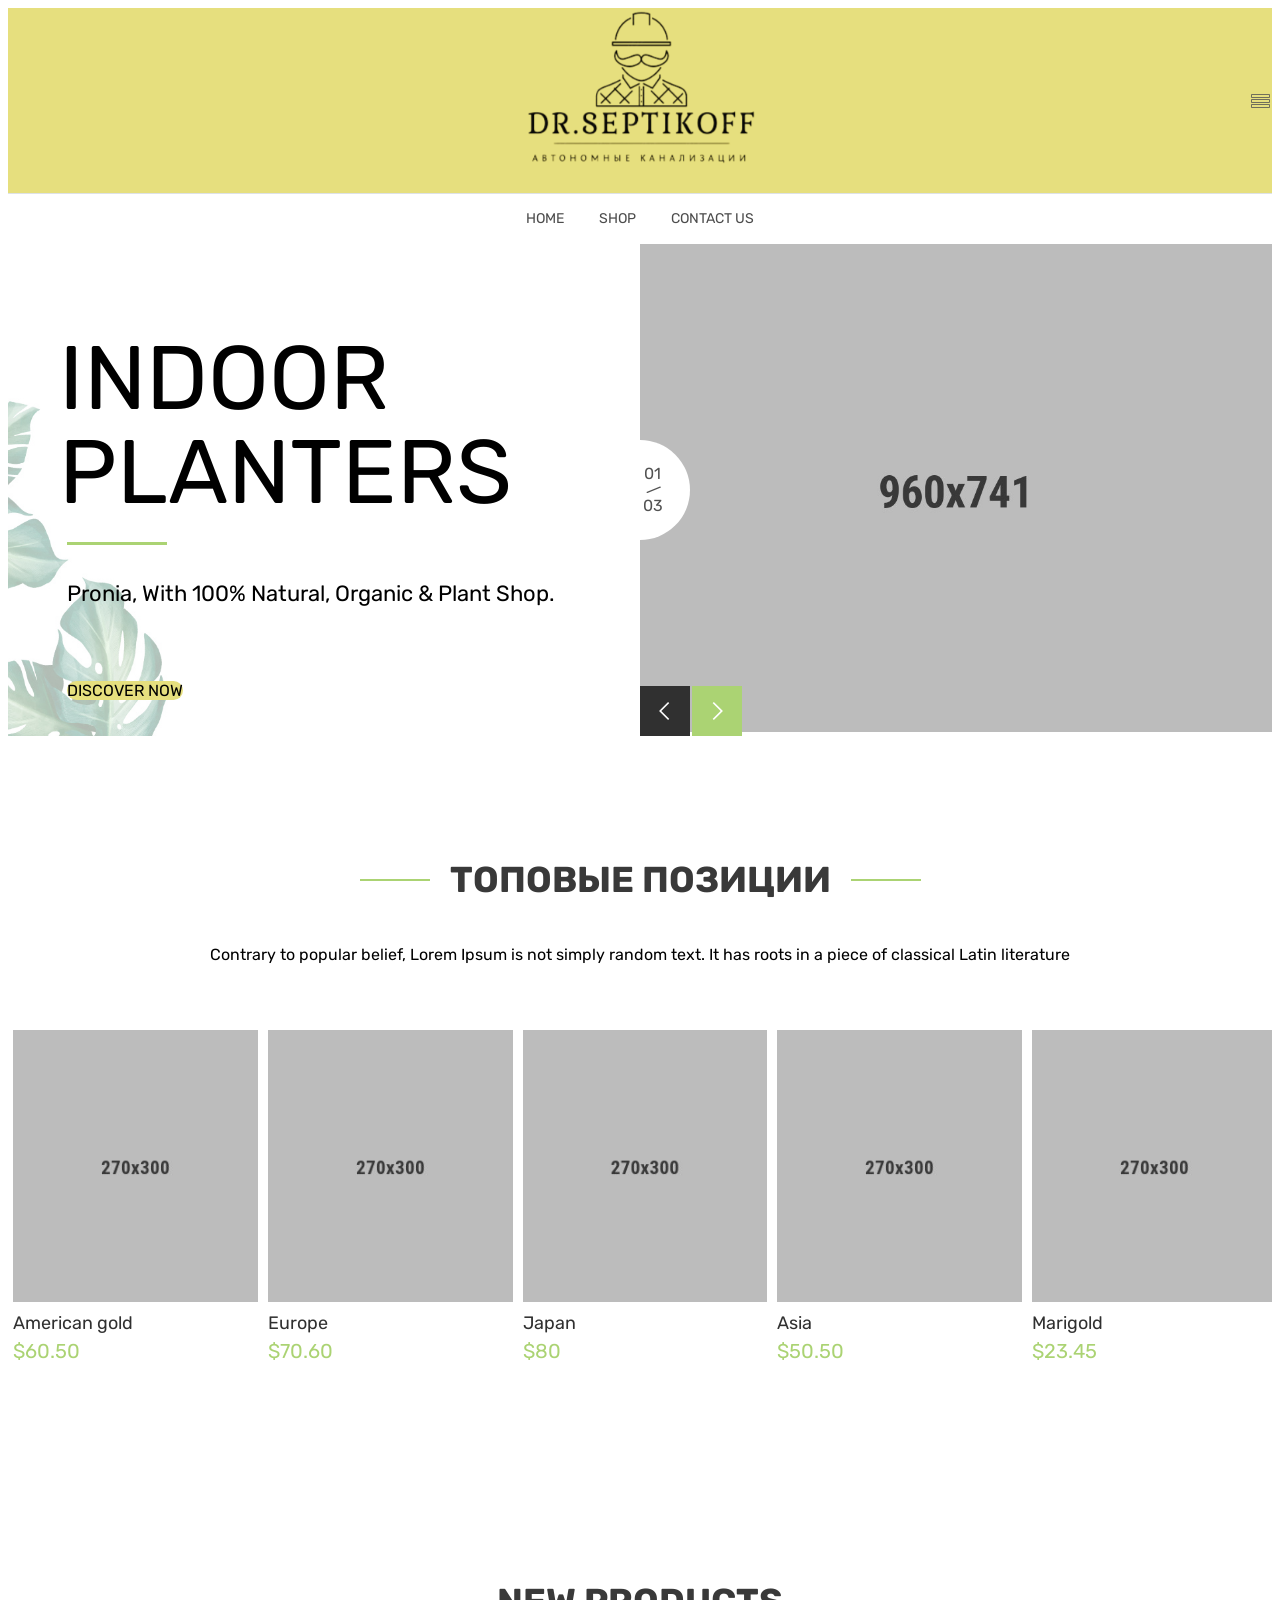
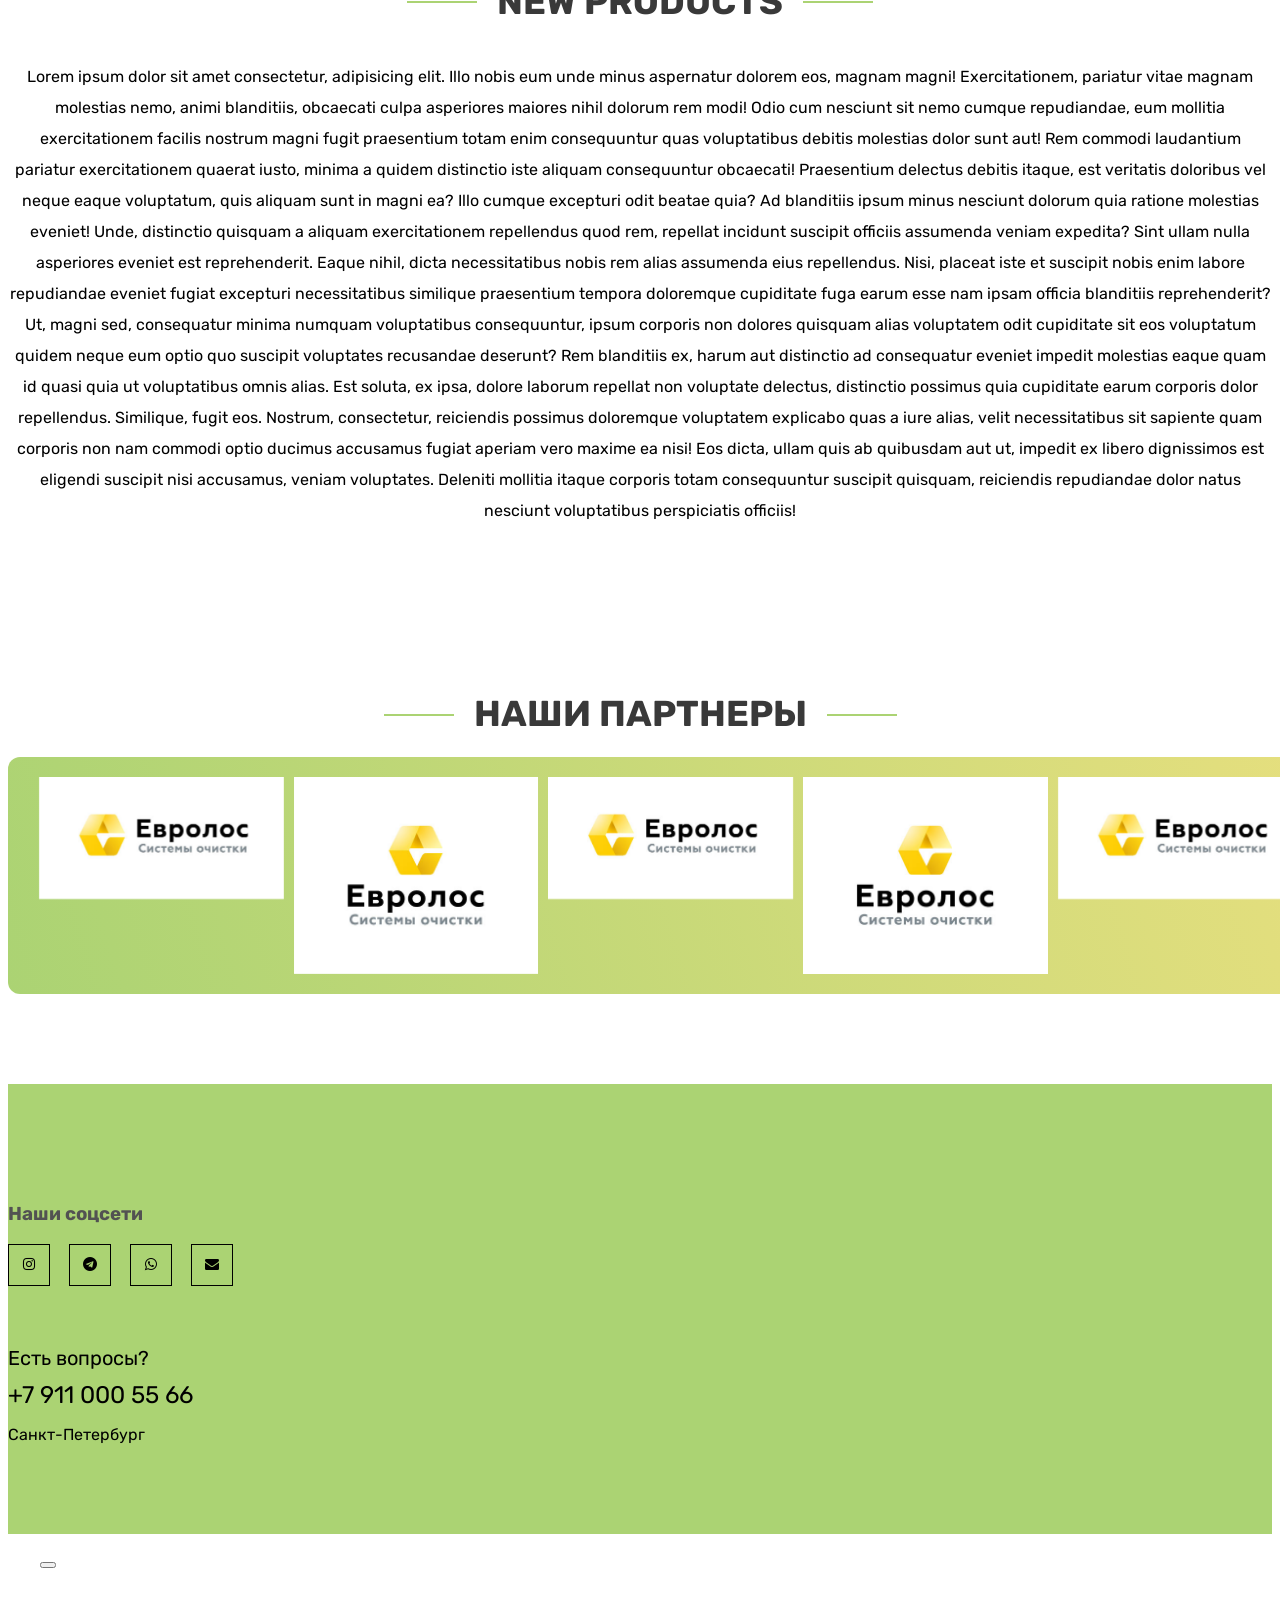
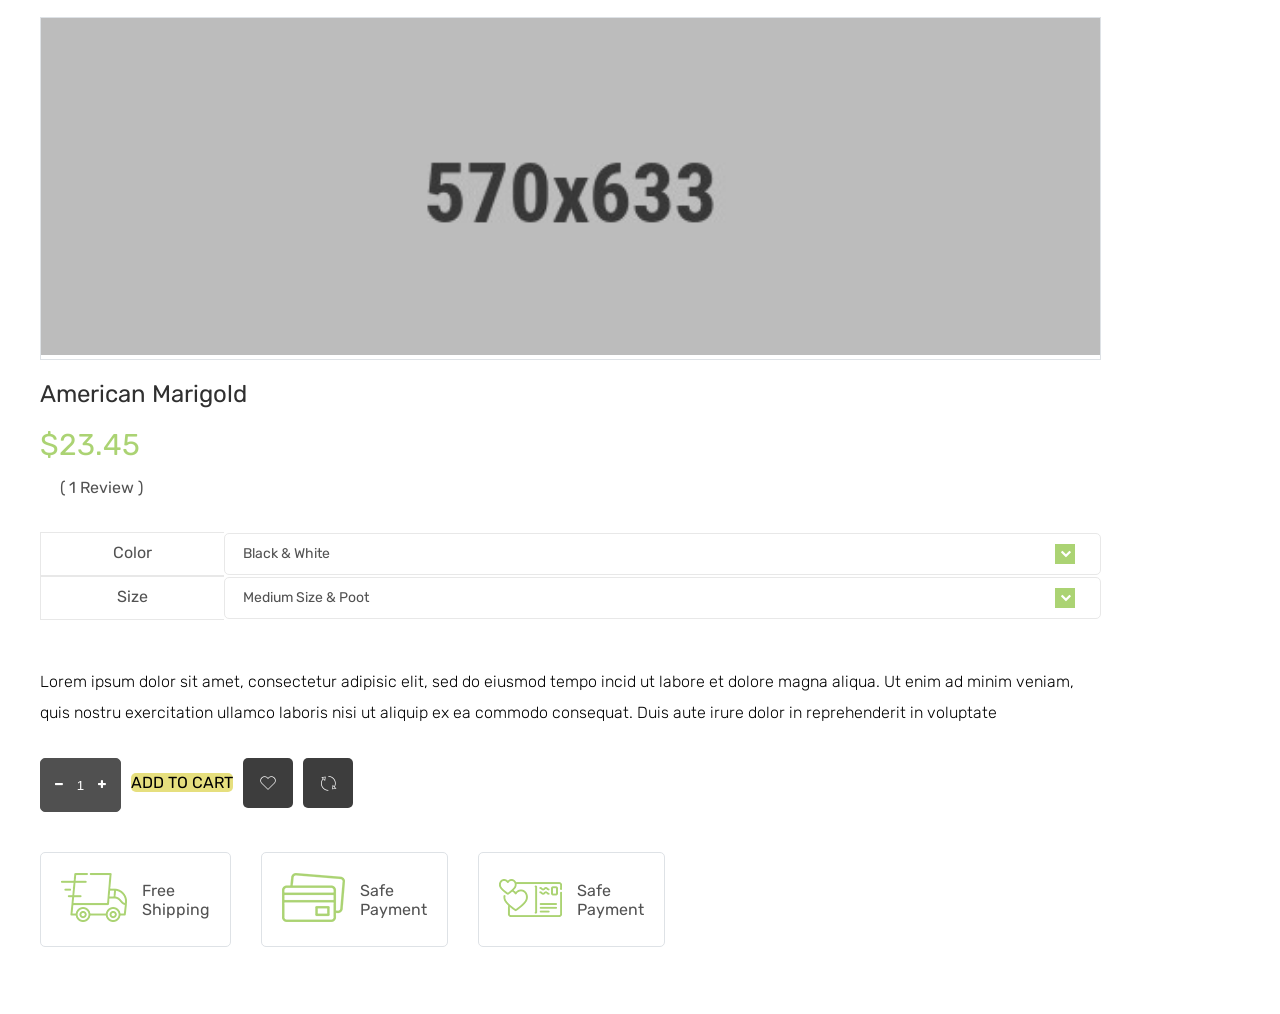
==== commit 6789a3d1: "разобрался с вложеностями, сделал меню для десткопа и мобильной версии" ====
--- a/index.html
+++ b/index.html
@@ -278,21 +278,9 @@
                                     <li class="menu-item-has-children">
                                         <a href="#">
                                             <span class="mm-text">Home
-                                                <i class="pe-7s-angle-down"></i>
+                                               
                                             </span>
                                         </a>
-                                        <ul class="sub-menu">
-                                            <li>
-                                                <a href="index.html">
-                                                    <span class="mm-text">Home One</span>
-                                                </a>
-                                            </li>
-                                            <li>
-                                                <a href="index-2.html">
-                                                    <span class="mm-text">Home Two</span>
-                                                </a>
-                                            </li>
-                                        </ul>
                                     </li>
                                     <li class="menu-item-has-children">
                                         <a href="#">
@@ -303,176 +291,77 @@
                                         <ul class="sub-menu">
                                             <li class="menu-item-has-children">
                                                 <a href="#">
-                                                    <span class="mm-text">Shop Layout
+                                                    <span class="mm-text">1 вложение
                                                         <i class="pe-7s-angle-down"></i>
                                                     </span>
                                                 </a>
                                                 <ul class="sub-menu">
                                                     <li>
                                                         <a href="shop.html">
-                                                            <span class="mm-text">Shop Default</span>
+                                                            <span class="mm-text">1 вложение</span>
                                                         </a>
                                                     </li>
                                                     <li>
                                                         <a href="shop-grid-fullwidth.html">
-                                                            <span class="mm-text">Shop Grid Fullwidth</span>
+                                                            <span class="mm-text">1 вложение</span>
                                                         </a>
                                                     </li>
                                                     <li>
                                                         <a href="shop-right-sidebar.html">
-                                                            <span class="mm-text">Shop Right Sidebar</span>
+                                                            <span class="mm-text">1 вложение</span>
                                                         </a>
                                                     </li>
                                                     <li>
                                                         <a href="shop-list-fullwidth.html">
-                                                            <span class="mm-text">Shop List Fullwidth</span>
+                                                            <span class="mm-text">1 вложение</span>
                                                         </a>
                                                     </li>
-                                                    <li>
-                                                        <a href="shop-list-left-sidebar.html">
-                                                            <span class="mm-text">Shop List Left Sidebar</span>
-                                                        </a>
-                                                    </li>
-                                                    <li>
-                                                        <a href="shop-list-right-sidebar.html">
-                                                            <span class="mm-text">Shop List Right Sidebar</span>
-                                                        </a>
-                                                    </li>
+                                              
                                                 </ul>
                                             </li>
                                             <li class="menu-item-has-children">
                                                 <a href="#">
-                                                    <span class="mm-text">Product Style
+                                                    <span class="mm-text">2 вложение
                                                         <i class="pe-7s-angle-down"></i>
                                                     </span>
                                                 </a>
                                                 <ul class="sub-menu">
                                                     <li>
                                                         <a href="single-product.html">
-                                                            <span class="mm-text">Single Product Default</span>
+                                                            <span class="mm-text">2 вложение</span>
                                                         </a>
                                                     </li>
                                                     <li>
                                                         <a href="single-product-group.html">
-                                                            <span class="mm-text">Single Product Group</span>
+                                                            <span class="mm-text">2 вложение</span>
                                                         </a>
                                                     </li>
                                                     <li>
                                                         <a href="single-product-variable.html">
-                                                            <span class="mm-text">Single Product Variable</span>
+                                                            <span class="mm-text">2 вложение</span>
                                                         </a>
                                                     </li>
                                                     <li>
                                                         <a href="single-product-sale.html">
-                                                            <span class="mm-text">Single Product Sale</span>
+                                                            <span class="mm-text">2 вложение</span>
                                                         </a>
                                                     </li>
                                                     <li>
                                                         <a href="single-product-sticky.html">
-                                                            <span class="mm-text">Single Product Sticky</span>
+                                                            <span class="mm-text">2 вложение</span>
                                                         </a>
                                                     </li>
                                                     <li>
                                                         <a href="single-product-affiliate.html">
-                                                            <span class="mm-text">Single Product Affiliate</span>
+                                                            <span class="mm-text">2 вложение</span>
                                                         </a>
                                                     </li>
                                                 </ul>
                                             </li>
-                                            <li class="menu-item-has-children">
-                                                <a href="#">
-                                                    <span class="mm-text">Product Related
-                                                        <i class="pe-7s-angle-down"></i>
-                                                    </span>
-                                                </a>
-                                                <ul class="sub-menu">
-                                                    <li>
-                                                        <a href="my-account.html">
-                                                            <span class="mm-text">My Account</span>
-                                                        </a>
-                                                    </li>
-                                                    <li>
-                                                        <a href="login-register.html">
-                                                            <span class="mm-text">Login | Register</span>
-                                                        </a>
-                                                    </li>
-                                                    <li>
-                                                        <a href="cart.html">
-                                                            <span class="mm-text">Shopping Cart</span>
-                                                        </a>
-                                                    </li>
-                                                    <li>
-                                                        <a href="wishlist.html">
-                                                            <span class="mm-text">Wishlist</span>
-                                                        </a>
-                                                    </li>
-                                                    <li>
-                                                        <a href="compare.html">
-                                                            <span class="mm-text">Compare</span>
-                                                        </a>
-                                                    </li>
-                                                    <li>
-                                                        <a href="checkout.html">
-                                                            <span class="mm-text">Checkout</span>
-                                                        </a>
-                                                    </li>
-                                                </ul>
-                                            </li>
+                                       
                                         </ul>
                                     </li>
-                                    <li class="menu-item-has-children">
-                                        <a href="#">
-                                            <span class="mm-text">Blog
-                                                <i class="pe-7s-angle-down"></i>
-                                            </span>
-                                        </a>
-                                        <ul class="sub-menu">
-                                            <li class="menu-item-has-children">
-                                                <a href="#">
-                                                    <span class="mm-text">Blog Holder
-                                                        <i class="pe-7s-angle-down"></i>
-                                                    </span>
-                                                </a>
-                                                <ul class="sub-menu">
-                                                    <li>
-                                                        <a href="blog.html">
-                                                            <span class="mm-text">Blog Default</span>
-                                                        </a>
-                                                    </li>
-                                                    <li>
-                                                        <a href="blog-listview.html">Blog List View</a>
-                                                    </li>
-                                                    <li>
-                                                        <a href="blog-detail.html">Blog Detail</a>
-                                                    </li>
-                                                </ul>
-                                            </li>
-                                        </ul>
-                                    </li>
-                                    <li>
-                                        <a href="about.html">
-                                            <span class="mm-text">About Us</span>
-                                        </a>
-                                    </li>
-                                    <li class="menu-item-has-children">
-                                        <a href="#">
-                                            <span class="mm-text">Pages
-                                                <i class="pe-7s-angle-down"></i>
-                                            </span>
-                                        </a>
-                                        <ul class="sub-menu">
-                                            <li>
-                                                <a href="faq.html">
-                                                    <span class="mm-text">Frequently Questions</span>
-                                                </a>
-                                            </li>
-                                            <li>
-                                                <a href="404.html">
-                                                    <span class="mm-text">Error 404</span>
-                                                </a>
-                                            </li>
-                                        </ul>
-                                    </li>
+                                 
                                     <li>
                                         <a href="contact.html">
                                             <span class="mm-text">Contact</span>
@@ -484,99 +373,8 @@
                     </div>
                 </div>
             </div>
-            <div class="modal fade" id="exampleModal" tabindex="-1" aria-labelledby="exampleModal" aria-hidden="true">
-                <div class="modal-dialog modal-fullscreen">
-                    <div class="modal-content modal-bg-dark">
-                        <div class="modal-header">
-                            <button type="button" class="btn-close" data-bs-dismiss="modal" aria-label="Close"
-                                data-tippy="Close" data-tippy-inertia="true" data-tippy-animation="shift-away"
-                                data-tippy-delay="50" data-tippy-arrow="true" data-tippy-theme="sharpborder">
-                            </button>
-                        </div>
-                        <div class="modal-body">
-                            <div class="modal-search">
-                                <span class="searchbox-info">Start typing and press Enter to search or ESC to
-                                    close</span>
-                                <form action="#" class="hm-searchbox">
-                                    <input type="text" name="Search..." value="Search..."
-                                        onblur="if(this.value==''){this.value='Search...'}"
-                                        onfocus="if(this.value=='Search...'){this.value=''}" autocomplete="off">
-                                    <button class="search-btn" type="submit" aria-label="searchbtn">
-                                        <i class="pe-7s-search"></i>
-                                    </button>
-                                </form>
-                            </div>
-                        </div>
-                    </div>
-                </div>
-            </div>
-            <div class="offcanvas-minicart_wrapper" id="miniCart">
-                <div class="offcanvas-body">
-                    <div class="minicart-content">
-                        <div class="minicart-heading">
-                            <h4 class="mb-0">Shopping Cart</h4>
-                            <a href="#" class="button-close"><i class="pe-7s-close" data-tippy="Close"
-                                    data-tippy-inertia="true" data-tippy-animation="shift-away" data-tippy-delay="50"
-                                    data-tippy-arrow="true" data-tippy-theme="sharpborder"></i></a>
-                        </div>
-                        <ul class="minicart-list">
-                            <li class="minicart-product">
-                                <a class="product-item_remove" href="#"><i class="pe-7s-close" data-tippy="Remove"
-                                        data-tippy-inertia="true" data-tippy-animation="shift-away"
-                                        data-tippy-delay="50" data-tippy-arrow="true"
-                                        data-tippy-theme="sharpborder"></i></a>
-                                <a href="single-product-variable.html" class="product-item_img">
-                                    <img class="img-full" src="assets/images/product/small-size/2-1-70x78.png"
-                                        alt="Product Image">
-                                </a>
-                                <div class="product-item_content">
-                                    <a class="product-item_title" href="single-product-variable.html">American
-                                        Marigold</a>
-                                    <span class="product-item_quantity">1 x $23.45</span>
-                                </div>
-                            </li>
-                            <li class="minicart-product">
-                                <a class="product-item_remove" href="#"><i class="pe-7s-close" data-tippy="Remove"
-                                        data-tippy-inertia="true" data-tippy-animation="shift-away"
-                                        data-tippy-delay="50" data-tippy-arrow="true"
-                                        data-tippy-theme="sharpborder"></i></a>
-                                <a href="single-product-variable.html" class="product-item_img">
-                                    <img class="img-full" src="assets/images/product/small-size/2-2-70x78.png"
-                                        alt="Product Image">
-                                </a>
-                                <div class="product-item_content">
-                                    <a class="product-item_title" href="single-product-variable.html">Black Eyed
-                                        Susan</a>
-                                    <span class="product-item_quantity">1 x $25.45</span>
-                                </div>
-                            </li>
-                            <li class="minicart-product">
-                                <a class="product-item_remove" href="#">
-                                    <i class="pe-7s-close" data-tippy="Remove" data-tippy-inertia="true"
-                                        data-tippy-animation="shift-away" data-tippy-delay="50" data-tippy-arrow="true"
-                                        data-tippy-theme="sharpborder"></i>
-                                </a>
-                                <a href="single-product-variable.html" class="product-item_img">
-                                    <img class="img-full" src="assets/images/product/small-size/2-3-70x78.png"
-                                        alt="Product Image">
-                                </a>
-                                <div class="product-item_content">
-                                    <a class="product-item_title" href="single-product-variable.html">Bleeding Heart</a>
-                                    <span class="product-item_quantity">1 x $30.45</span>
-                                </div>
-                            </li>
-                        </ul>
-                    </div>
-                    <div class="minicart-item_total">
-                        <span>Subtotal</span>
-                        <span class="ammount">$79.35</span>
-                    </div>
-                    <div class="group-btn_wrap d-grid gap-2">
-                        <a href="cart.html" class="btn btn-dark">View Cart</a>
-                        <a href="checkout.html" class="btn btn-dark">Checkout</a>
-                    </div>
-                </div>
-            </div>
+          
+        
             <div class="global-overlay"></div>
         </header>
 
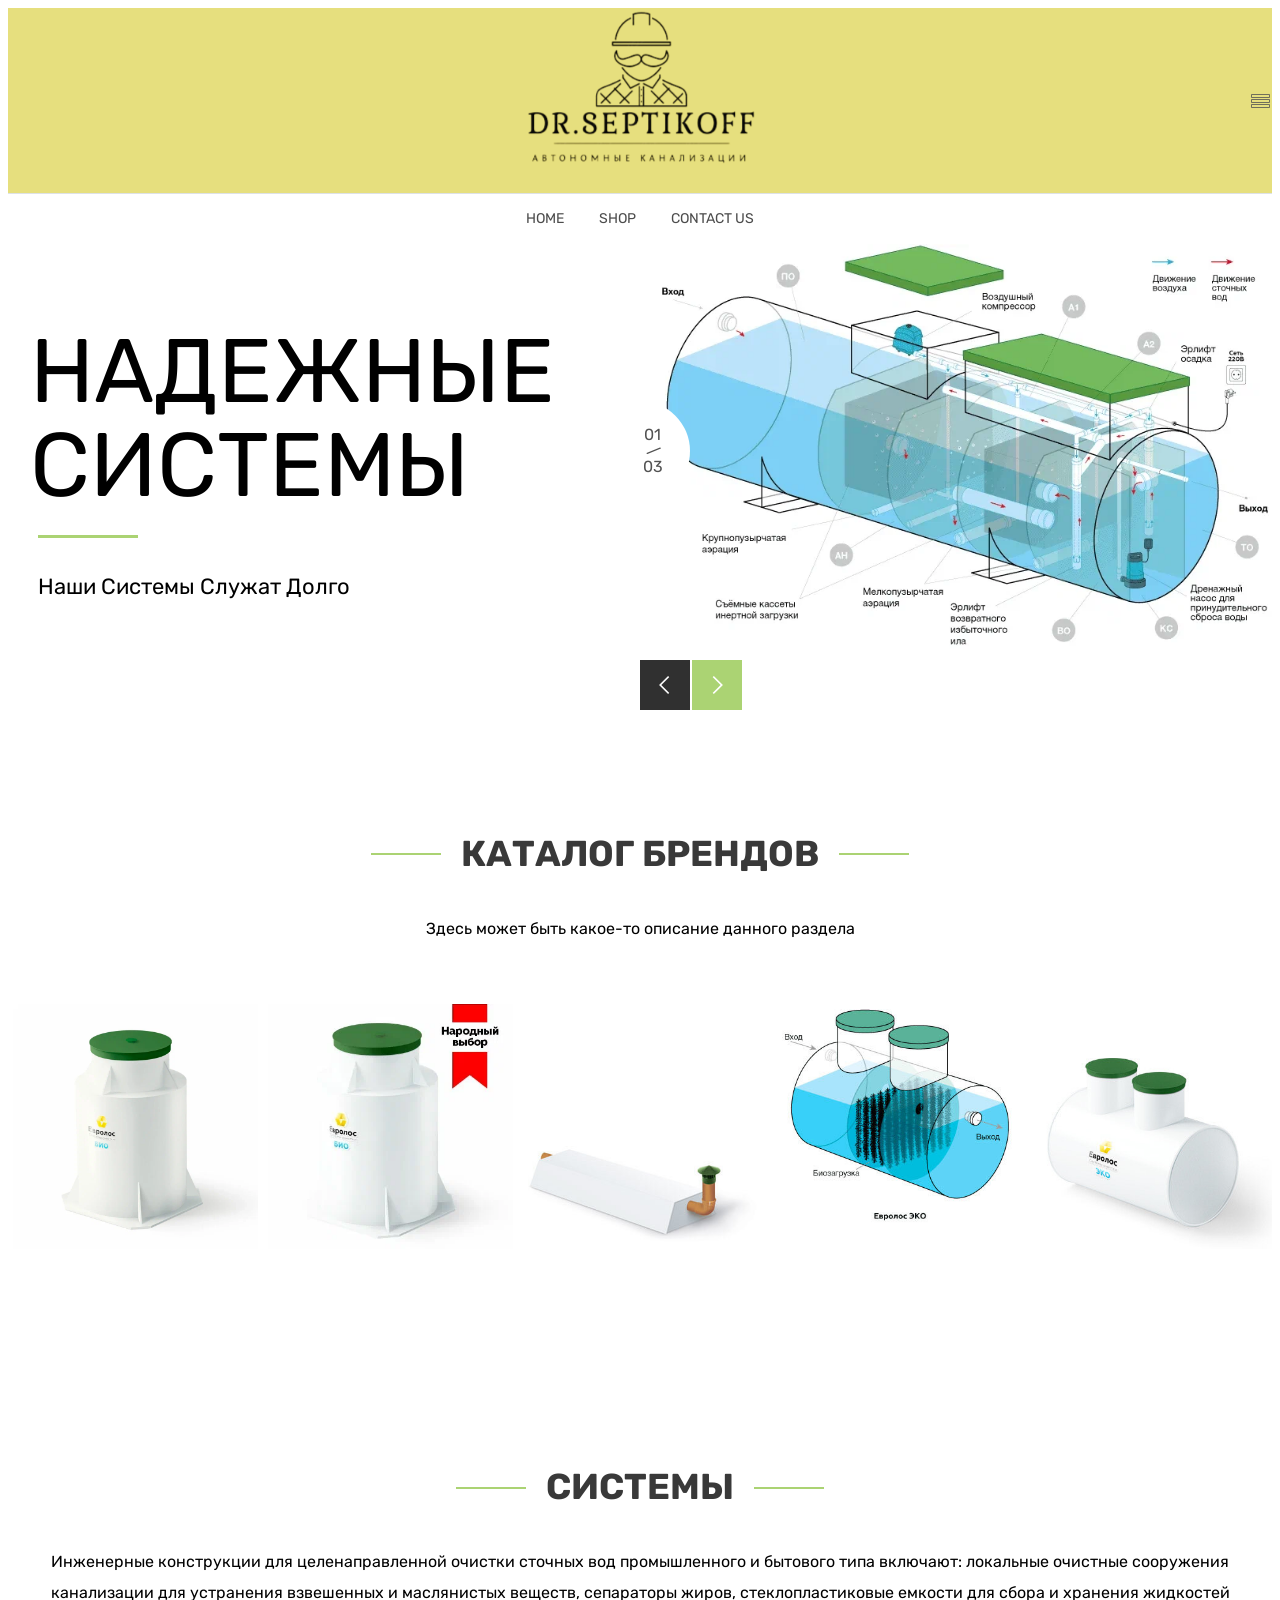
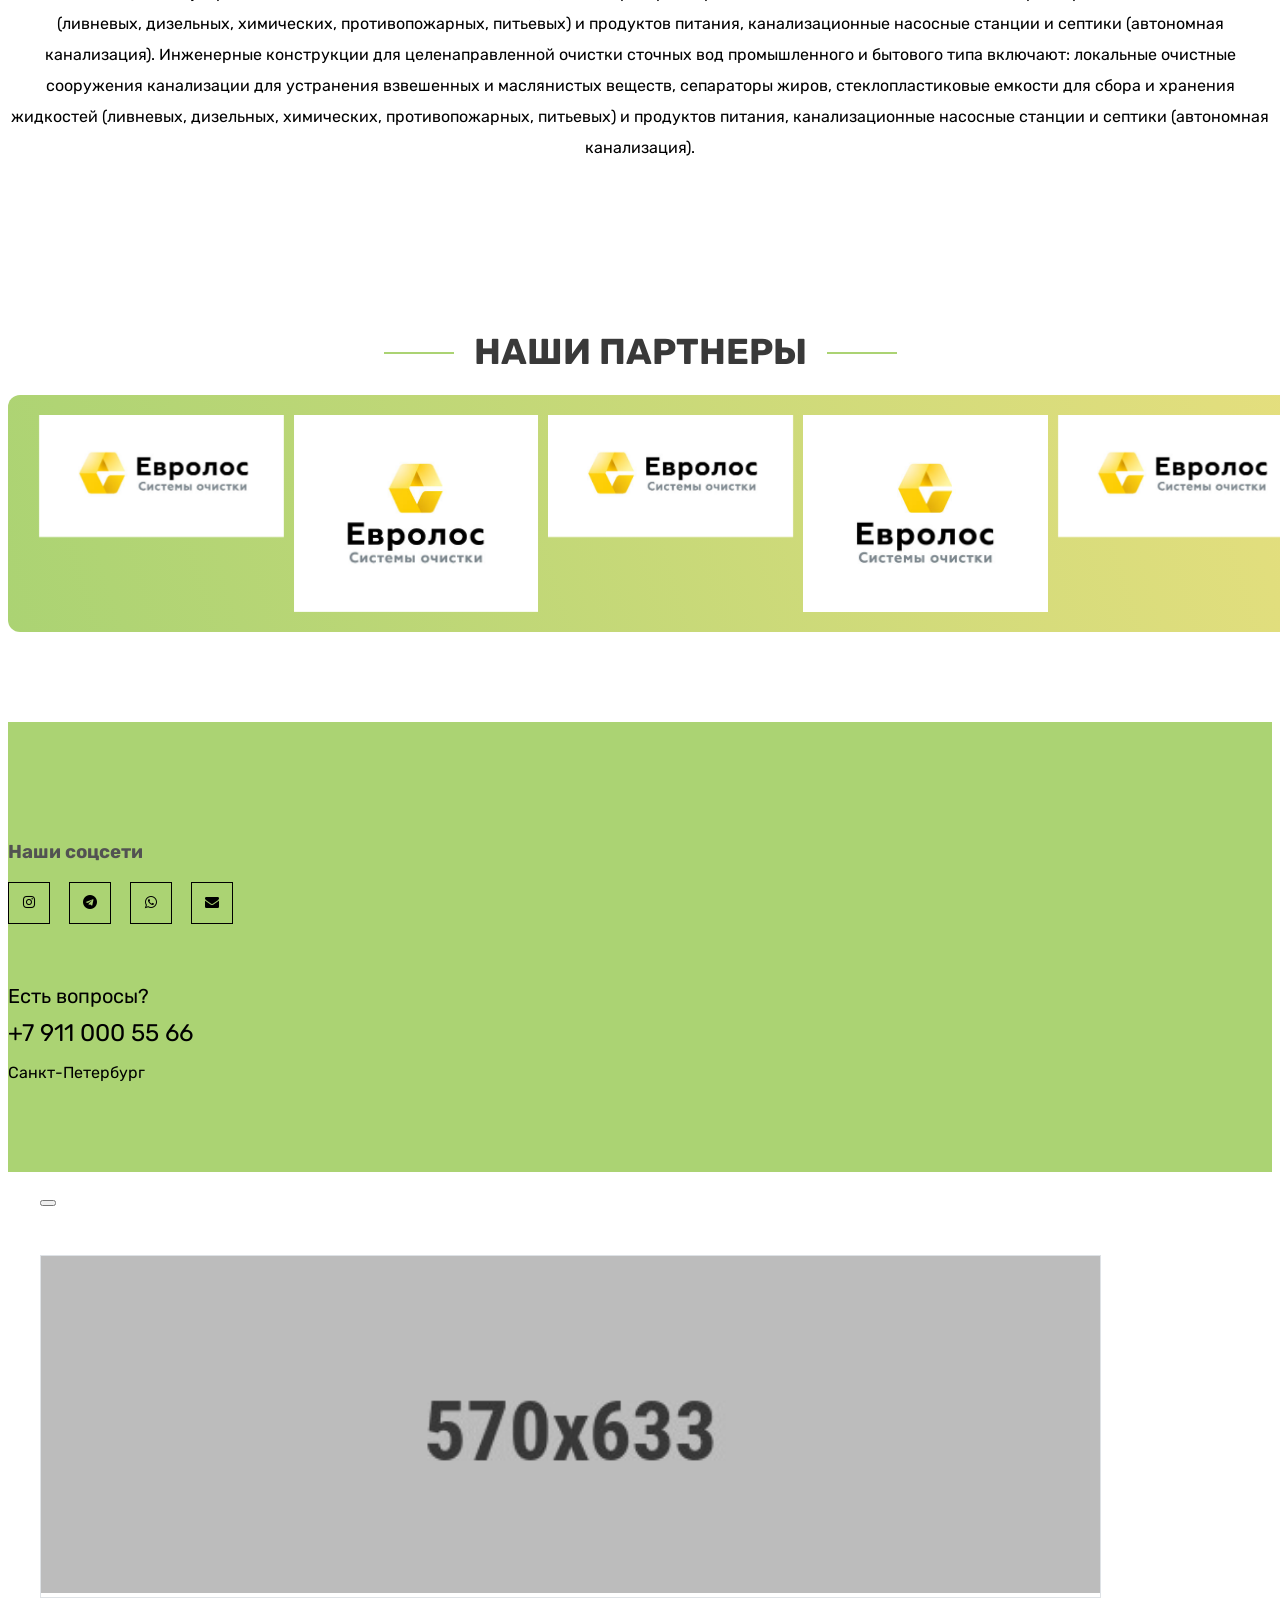
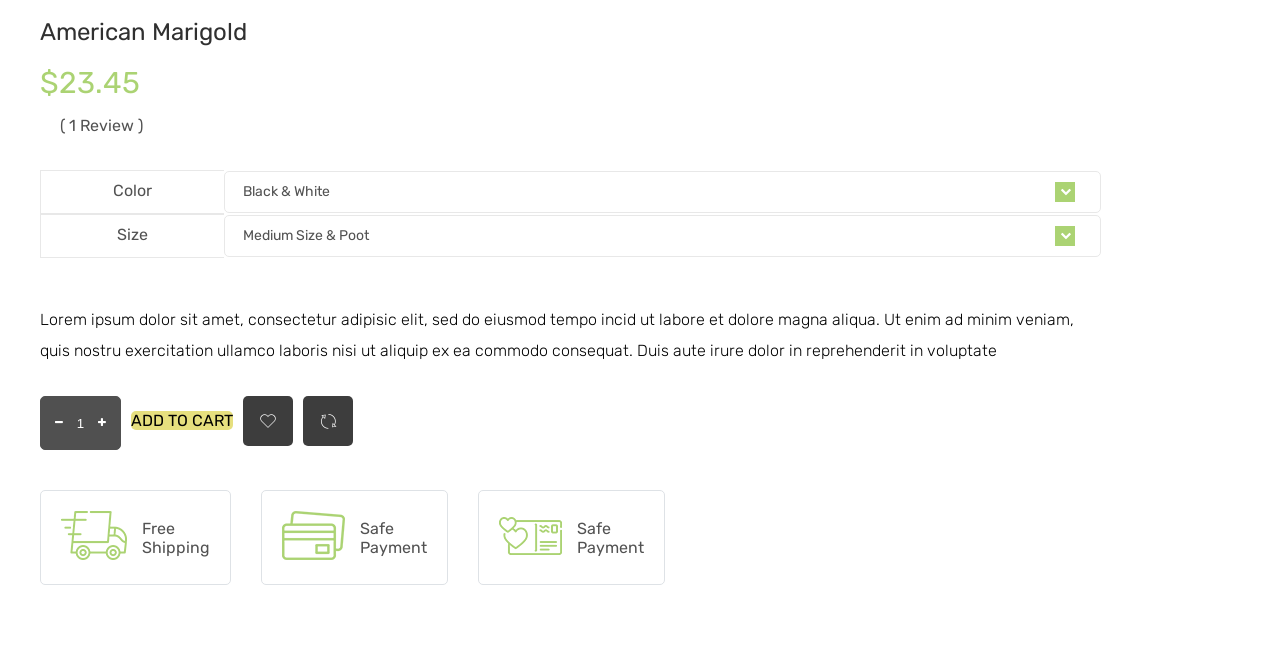
==== commit 7bba9209: "русифицировал сайт и почистил файлы" ====
--- a/index.html
+++ b/index.html
@@ -5,17 +5,17 @@
 
     <meta charset="UTF-8">
     <meta http-equiv="X-UA-Compatible" content="IE=edge">
-    <title>Pronia - Home Two</title>
+    <title>SEPTIKOFF</title>
     <meta name="robots" content="index, follow" />
     <meta name="description"
         content="Pronia plant store bootstrap 5 template is an awesome website template for any home plant shop.">
     <meta name="viewport" content="width=device-width, initial-scale=1.0">
-  
-    <link rel="shortcut icon" type="image/x-icon" href="assets/images/favicon.ico" />
-   
+
+    <link rel="shortcut icon" type="image/x-icon" href="assets/images/logo/logo.png" />
+
     <link rel="stylesheet" href="./assets/carousel/owl.carousel.min.css">
     <link rel="stylesheet" href="/assets/carousel/owl.theme.default.min.css">
-  
+
 
     <link rel="stylesheet" href="assets/css/bootstrap.min.css" />
     <link rel="stylesheet" href="assets/css/font-awesome.min.css" />
@@ -26,7 +26,7 @@
     <link rel="stylesheet" href="assets/css/magnific-popup.min.css" />
     <link rel="stylesheet" href="assets/css/ion.rangeSlider.min.css" />
 
-  
+
     <link rel="stylesheet" href="assets/css/style.css">
 
 </head>
@@ -180,7 +180,7 @@
                                                         <ul>
                                                             <li>
                                                                 <a href="categories.html">1 вложение</a>
-    
+
                                                             </li>
                                                             <li>
                                                                 <a href="categories.html">1 вложение</a>
@@ -193,7 +193,7 @@
                                                             <li>
                                                                 <a href="categories.html">1 вложение</a>
                                                             </li>
-    
+
                                                         </ul>
                                                     </li>
                                                     <li>
@@ -201,7 +201,7 @@
                                                         <ul>
                                                             <li>
                                                                 <a href="shop.html">2 вложение</a>
-    
+
                                                             </li>
                                                             <li>
                                                                 <a href="shop.html">2 вложение</a>
@@ -216,7 +216,7 @@
                                                             </li>
                                                             <li>
                                                                 <a href="shop.html">2 вложение</a>
-    
+
                                                             </li>
                                                             <li>
                                                                 <a href="shop.html">2 вложение</a>
@@ -231,12 +231,12 @@
                                                             </li>
                                                         </ul>
                                                     </li>
-    
-    
+
+
                                                 </ul>
                                             </li>
-    
-    
+
+
                                             <li>
                                                 <a href="contact.html">Contact Us</a>
                                             </li>
@@ -278,7 +278,7 @@
                                     <li class="menu-item-has-children">
                                         <a href="#">
                                             <span class="mm-text">Home
-                                               
+
                                             </span>
                                         </a>
                                     </li>
@@ -316,7 +316,7 @@
                                                             <span class="mm-text">1 вложение</span>
                                                         </a>
                                                     </li>
-                                              
+
                                                 </ul>
                                             </li>
                                             <li class="menu-item-has-children">
@@ -358,10 +358,10 @@
                                                     </li>
                                                 </ul>
                                             </li>
-                                       
+
                                         </ul>
                                     </li>
-                                 
+
                                     <li>
                                         <a href="contact.html">
                                             <span class="mm-text">Contact</span>
@@ -373,8 +373,8 @@
                     </div>
                 </div>
             </div>
-          
-        
+
+
             <div class="global-overlay"></div>
         </header>
 
@@ -382,17 +382,14 @@
             <div class="swiper-container main-slider-2 swiper-arrow with-bg_white">
                 <div class="swiper-wrapper">
                     <div class="swiper-slide animation-style-02">
-                        <div class="slide-inner style-2" data-bg-image="assets/images/slider/bg/2-1.jpg">
+                        <div class="slide-inner style-2">
                             <div class="slide-content text-black">
-                                <h2 class="title">Indoor <br> Planters</h2>
-                                <p class="short-desc">Pronia, With 100% Natural, Organic & Plant Shop.</p>
-                                <div class="btn-wrap">
-                                    <a class="btn btn-custom-size xl-size btn-pronia-primary" href="shop.html">Discover
-                                        Now</a>
-                                </div>
+                                <h2 class="title">Надежные <br> Системы</h2>
+                                <p class="short-desc">Наши системы служат долго</p>
+
                             </div>
                             <div class="slide-img">
-                                <img src="assets/images/slider/slide-img/2-1-960x741.jpg" alt="Slide Image">
+                                <img src="assets/images/septiki/Grunt_scheme-800x600.png" alt="Slide Image">
                                 <div class="slide-count">
                                     <span class="data-count" data-count="01">
                                         <span class="forward-slash">/</span>
@@ -403,17 +400,14 @@
                         </div>
                     </div>
                     <div class="swiper-slide animation-style-02">
-                        <div class="slide-inner style-2" data-bg-image="assets/images/slider/bg/2-1.jpg">
+                        <div class="slide-inner style-2">
                             <div class="slide-content text-black">
-                                <h2 class="title">Indoor <br> Planters</h2>
-                                <p class="short-desc">Pronia, With 100% Natural, Organic & Plant Shop.</p>
-                                <div class="btn-wrap">
-                                    <a class="btn btn-custom-size xl-size btn-pronia-primary" href="shop.html">Discover
-                                        Now</a>
-                                </div>
+                                <h2 class="title">Качственные <br> Материалы</h2>
+                                <p class="short-desc">Импорто замещение релевантно импорту</p>
+
                             </div>
                             <div class="slide-img">
-                                <img src="assets/images/slider/slide-img/2-2-960x741.jpg" alt="Slide Image">
+                                <img src="assets/images/septiki/eurolos-grunt-800x600.jpeg" alt="Slide Image">
                                 <div class="slide-count">
                                     <span class="data-count" data-count="02">
                                         <span class="forward-slash">/</span>
@@ -424,17 +418,14 @@
                         </div>
                     </div>
                     <div class="swiper-slide animation-style-02">
-                        <div class="slide-inner style-2" data-bg-image="assets/images/slider/bg/2-1.jpg">
+                        <div class="slide-inner style-2">
                             <div class="slide-content text-black">
-                                <h2 class="title">Indoor <br> Planters</h2>
-                                <p class="short-desc">Pronia, With 100% Natural, Organic & Plant Shop.</p>
-                                <div class="btn-wrap">
-                                    <a class="btn btn-custom-size xl-size btn-pronia-primary" href="shop.html">Discover
-                                        Now</a>
-                                </div>
+                                <h2 class="title">Еще<br> описание </h2>
+                                <p class="short-desc">Здесь будет описание этой продукции</p>
+
                             </div>
                             <div class="slide-img">
-                                <img src="assets/images/slider/slide-img/2-3-960x741.jpg" alt="Slide Image">
+                                <img src="assets/images/septiki/hiddo-main-og_20211125.png" alt="Slide Image">
                                 <div class="slide-count">
                                     <span class="data-count" data-count="03">
                                         <span class="forward-slash">/</span>
@@ -462,10 +453,8 @@
             <div class="container">
                 <div class="row">
                     <div class="section-title-wrap without-tab">
-                        <h2 class="section-title">Топовые позиции</h2>
-                        <p class="section-desc">Contrary to popular belief, Lorem Ipsum is not simply random text. It
-                            has
-                            roots in a piece of classical Latin literature
+                        <h2 class="section-title">Каталог брендов</h2>
+                        <p class="section-desc">Здесь может быть какое-то описание данного раздела
                         </p>
                     </div>
 
@@ -475,21 +464,14 @@
                                 role="group" aria-label="1 / 12">
                                 <div class="product-img">
                                     <a href="shop.html">
-                                        <img class="primary-img" src="assets/images/product/medium-size/1-9-270x300.jpg"
-                                            alt="Product Images">
-                                        <img class="secondary-img"
-                                            src="assets/images/product/medium-size/1-10-270x300.jpg"
+                                        <img class="primary-img" src="assets/images/septiki/eurolos-bio-800х800.jpeg"
+                                            alt="Product Images">
+                                        <img class="secondary-img" src="assets/images/septiki/eurolos-bio-800х800.jpeg"
                                             alt="Product Images">
                                     </a>
 
                                 </div>
-                                <div class="product-content">
-                                    <a class="product-name" href="shop.html">American gold</a>
-                                    <div class="price-box pb-1">
-                                        <span class="new-price">$60.50</span>
-                                    </div>
-
-                                </div>
+
                             </div>
                         </div>
                         <div class="item">
@@ -497,21 +479,14 @@
                                 role="group" aria-label="1 / 12">
                                 <div class="product-img">
                                     <a href="shop.html">
-                                        <img class="primary-img" src="assets/images/product/medium-size/1-9-270x300.jpg"
-                                            alt="Product Images">
-                                        <img class="secondary-img"
-                                            src="assets/images/product/medium-size/1-10-270x300.jpg"
+                                        <img class="primary-img" src="assets/images/septiki/eurolos-bio.jpeg"
+                                            alt="Product Images">
+                                        <img class="secondary-img" src="assets/images/septiki/eurolos-bio.jpeg"
                                             alt="Product Images">
                                     </a>
 
                                 </div>
-                                <div class="product-content">
-                                    <a class="product-name" href="shop.html">Europe</a>
-                                    <div class="price-box pb-1">
-                                        <span class="new-price">$70.60</span>
-                                    </div>
-
-                                </div>
+
                             </div>
                         </div>
                         <div class="item">
@@ -519,21 +494,14 @@
                                 role="group" aria-label="1 / 12">
                                 <div class="product-img">
                                     <a href="shop.html">
-                                        <img class="primary-img" src="assets/images/product/medium-size/1-9-270x300.jpg"
-                                            alt="Product Images">
-                                        <img class="secondary-img"
-                                            src="assets/images/product/medium-size/1-10-270x300.jpg"
+                                        <img class="primary-img" src="assets/images/septiki/eurolos-drenaj.jpeg"
+                                            alt="Product Images">
+                                        <img class="secondary-img" src="assets/images/septiki/eurolos-drenaj.jpeg"
                                             alt="Product Images">
                                     </a>
 
                                 </div>
-                                <div class="product-content">
-                                    <a class="product-name" href="shop.html">Japan</a>
-                                    <div class="price-box pb-1">
-                                        <span class="new-price">$80</span>
-                                    </div>
-
-                                </div>
+
                             </div>
                         </div>
                         <div class="item">
@@ -541,21 +509,14 @@
                                 role="group" aria-label="1 / 12">
                                 <div class="product-img">
                                     <a href="shop.html">
-                                        <img class="primary-img" src="assets/images/product/medium-size/1-9-270x300.jpg"
-                                            alt="Product Images">
-                                        <img class="secondary-img"
-                                            src="assets/images/product/medium-size/1-10-270x300.jpg"
+                                        <img class="primary-img" src="assets/images/septiki/eurolos-eko-sxema.jpeg"
+                                            alt="Product Images">
+                                        <img class="secondary-img" src="assets/images/septiki/eurolos-eko-sxema.jpeg"
                                             alt="Product Images">
                                     </a>
 
                                 </div>
-                                <div class="product-content">
-                                    <a class="product-name" href="shop.html">Asia</a>
-                                    <div class="price-box pb-1">
-                                        <span class="new-price">$50.50</span>
-                                    </div>
-
-                                </div>
+
                             </div>
                         </div>
                         <div class="item">
@@ -563,21 +524,14 @@
                                 role="group" aria-label="1 / 12">
                                 <div class="product-img">
                                     <a href="shop.html">
-                                        <img class="primary-img" src="assets/images/product/medium-size/1-9-270x300.jpg"
-                                            alt="Product Images">
-                                        <img class="secondary-img"
-                                            src="assets/images/product/medium-size/1-10-270x300.jpg"
+                                        <img class="primary-img" src="assets/images/septiki/eurolos-eko.jpeg"
+                                            alt="Product Images">
+                                        <img class="secondary-img" src="assets/images/septiki/eurolos-eko.jpeg"
                                             alt="Product Images">
                                     </a>
 
                                 </div>
-                                <div class="product-content">
-                                    <a class="product-name" href="shop.html"> Marigold</a>
-                                    <div class="price-box pb-1">
-                                        <span class="new-price">$23.45</span>
-                                    </div>
-
-                                </div>
+
                             </div>
                         </div>
                         <div class="item">
@@ -585,21 +539,14 @@
                                 role="group" aria-label="1 / 12">
                                 <div class="product-img">
                                     <a href="shop.html">
-                                        <img class="primary-img" src="assets/images/product/medium-size/1-9-270x300.jpg"
-                                            alt="Product Images">
-                                        <img class="secondary-img"
-                                            src="assets/images/product/medium-size/1-10-270x300.jpg"
+                                        <img class="primary-img" src="assets/images/septiki/eurolos-kolodec-2000.jpeg"
+                                            alt="Product Images">
+                                        <img class="secondary-img" src="assets/images/septiki/eurolos-kolodec-2000.jpeg"
                                             alt="Product Images">
                                     </a>
 
                                 </div>
-                                <div class="product-content">
-                                    <a class="product-name" href="shop.html">Russia</a>
-                                    <div class="price-box pb-1">
-                                        <span class="new-price">$30</span>
-                                    </div>
-
-                                </div>
+
                             </div>
                         </div>
                         <div class="item">
@@ -607,45 +554,18 @@
                                 role="group" aria-label="1 / 12">
                                 <div class="product-img">
                                     <a href="shop.html">
-                                        <img class="primary-img" src="assets/images/product/medium-size/1-9-270x300.jpg"
+                                        <img class="primary-img" src="assets/images/septiki/eurolos-krishka-klumba.jpeg"
                                             alt="Product Images">
                                         <img class="secondary-img"
-                                            src="assets/images/product/medium-size/1-10-270x300.jpg"
+                                            src="assets/images/septiki/eurolos-krishka-klumba.jpeg"
                                             alt="Product Images">
                                     </a>
 
                                 </div>
-                                <div class="product-content">
-                                    <a class="product-name" href="shop.html"> Marigold</a>
-                                    <div class="price-box pb-1">
-                                        <span class="new-price">$223.45</span>
-                                    </div>
-
-                                </div>
-                            </div>
-                        </div>
-                        <div class="item">
-                            <div class="swiper-slide product-item swiper-slide-duplicate" style=" margin-right: 30px;"
-                                role="group" aria-label="1 / 12">
-                                <div class="product-img">
-                                    <a href="shop.html">
-                                        <img class="primary-img" src="assets/images/product/medium-size/1-9-270x300.jpg"
-                                            alt="Product Images">
-                                        <img class="secondary-img"
-                                            src="assets/images/product/medium-size/1-10-270x300.jpg"
-                                            alt="Product Images">
-                                    </a>
-
-                                </div>
-                                <div class="product-content">
-                                    <a class="product-name" href="shop.html">France</a>
-                                    <div class="price-box pb-1">
-                                        <span class="new-price">$223.45</span>
-                                    </div>
-
-                                </div>
-                            </div>
-                        </div>
+
+                            </div>
+                        </div>
+
                     </div>
                 </div>
             </div>
@@ -655,33 +575,17 @@
             <div class="container">
                 <div class="row">
                     <div class="section-title-wrap without-tab">
-                        <h2 class="section-title">New Products</h2>
-                        <p class="section-desc">Lorem ipsum dolor sit amet consectetur, adipisicing elit. Illo nobis eum
-                            unde minus aspernatur dolorem eos, magnam magni! Exercitationem, pariatur vitae magnam
-                            molestias nemo, animi blanditiis, obcaecati culpa asperiores maiores nihil dolorum rem modi!
-                            Odio cum nesciunt sit nemo cumque repudiandae, eum mollitia exercitationem facilis nostrum
-                            magni fugit praesentium totam enim consequuntur quas voluptatibus debitis molestias dolor
-                            sunt aut! Rem commodi laudantium pariatur exercitationem quaerat iusto, minima a quidem
-                            distinctio iste aliquam consequuntur obcaecati! Praesentium delectus debitis itaque, est
-                            veritatis doloribus vel neque eaque voluptatum, quis aliquam sunt in magni ea? Illo cumque
-                            excepturi odit beatae quia? Ad blanditiis ipsum minus nesciunt dolorum quia ratione
-                            molestias eveniet! Unde, distinctio quisquam a aliquam exercitationem repellendus quod rem,
-                            repellat incidunt suscipit officiis assumenda veniam expedita? Sint ullam nulla asperiores
-                            eveniet est reprehenderit. Eaque nihil, dicta necessitatibus nobis rem alias assumenda eius
-                            repellendus. Nisi, placeat iste et suscipit nobis enim labore repudiandae eveniet fugiat
-                            excepturi necessitatibus similique praesentium tempora doloremque cupiditate fuga earum esse
-                            nam ipsam officia blanditiis reprehenderit? Ut, magni sed, consequatur minima numquam
-                            voluptatibus consequuntur, ipsum corporis non dolores quisquam alias voluptatem odit
-                            cupiditate sit eos voluptatum quidem neque eum optio quo suscipit voluptates recusandae
-                            deserunt? Rem blanditiis ex, harum aut distinctio ad consequatur eveniet impedit molestias
-                            eaque quam id quasi quia ut voluptatibus omnis alias. Est soluta, ex ipsa, dolore laborum
-                            repellat non voluptate delectus, distinctio possimus quia cupiditate earum corporis dolor
-                            repellendus. Similique, fugit eos. Nostrum, consectetur, reiciendis possimus doloremque
-                            voluptatem explicabo quas a iure alias, velit necessitatibus sit sapiente quam corporis non
-                            nam commodi optio ducimus accusamus fugiat aperiam vero maxime ea nisi! Eos dicta, ullam
-                            quis ab quibusdam aut ut, impedit ex libero dignissimos est eligendi suscipit nisi
-                            accusamus, veniam voluptates. Deleniti mollitia itaque corporis totam consequuntur suscipit
-                            quisquam, reiciendis repudiandae dolor natus nesciunt voluptatibus perspiciatis officiis!
+                        <h2 class="section-title">Системы</h2>
+                        <p class="section-desc">Инженерные конструкции для целенаправленной очистки сточных вод
+                            промышленного и бытового типа включают: локальные очистные сооружения канализации для
+                            устранения взвешенных и маслянистых веществ, сепараторы жиров, стеклопластиковые емкости для
+                            сбора и хранения жидкостей (ливневых, дизельных, химических, противопожарных, питьевых) и
+                            продуктов питания, канализационные насосные станции и септики (автономная канализация).
+                            Инженерные конструкции для целенаправленной очистки сточных вод промышленного и бытового
+                            типа включают: локальные очистные сооружения канализации для устранения взвешенных и
+                            маслянистых веществ, сепараторы жиров, стеклопластиковые емкости для сбора и хранения
+                            жидкостей (ливневых, дизельных, химических, противопожарных, питьевых) и продуктов питания,
+                            канализационные насосные станции и септики (автономная канализация).
                         </p>
                     </div>
 
@@ -962,7 +866,7 @@
     <script src="assets/js/plugins/jquery.counterup.js"></script>
     <script src="./assets/carousel/owl.carousel.min.js"></script>
     <script src="./assets/carousel/carousel.js"></script>
- 
+
     <script src="assets/js/main.js"></script>
 
 
--- a/assets/css/style.css
+++ b/assets/css/style.css
@@ -2161,7 +2161,12 @@
   position: relative;
   width: 50%;
 }
-
+.slide-img>img{
+  width: 100%;
+  height: 100%;
+  object-fit: cover;
+
+}
 @media (max-width: 767px) {
   .slide-inner.style-2 .slide-img {
     width: 100%;
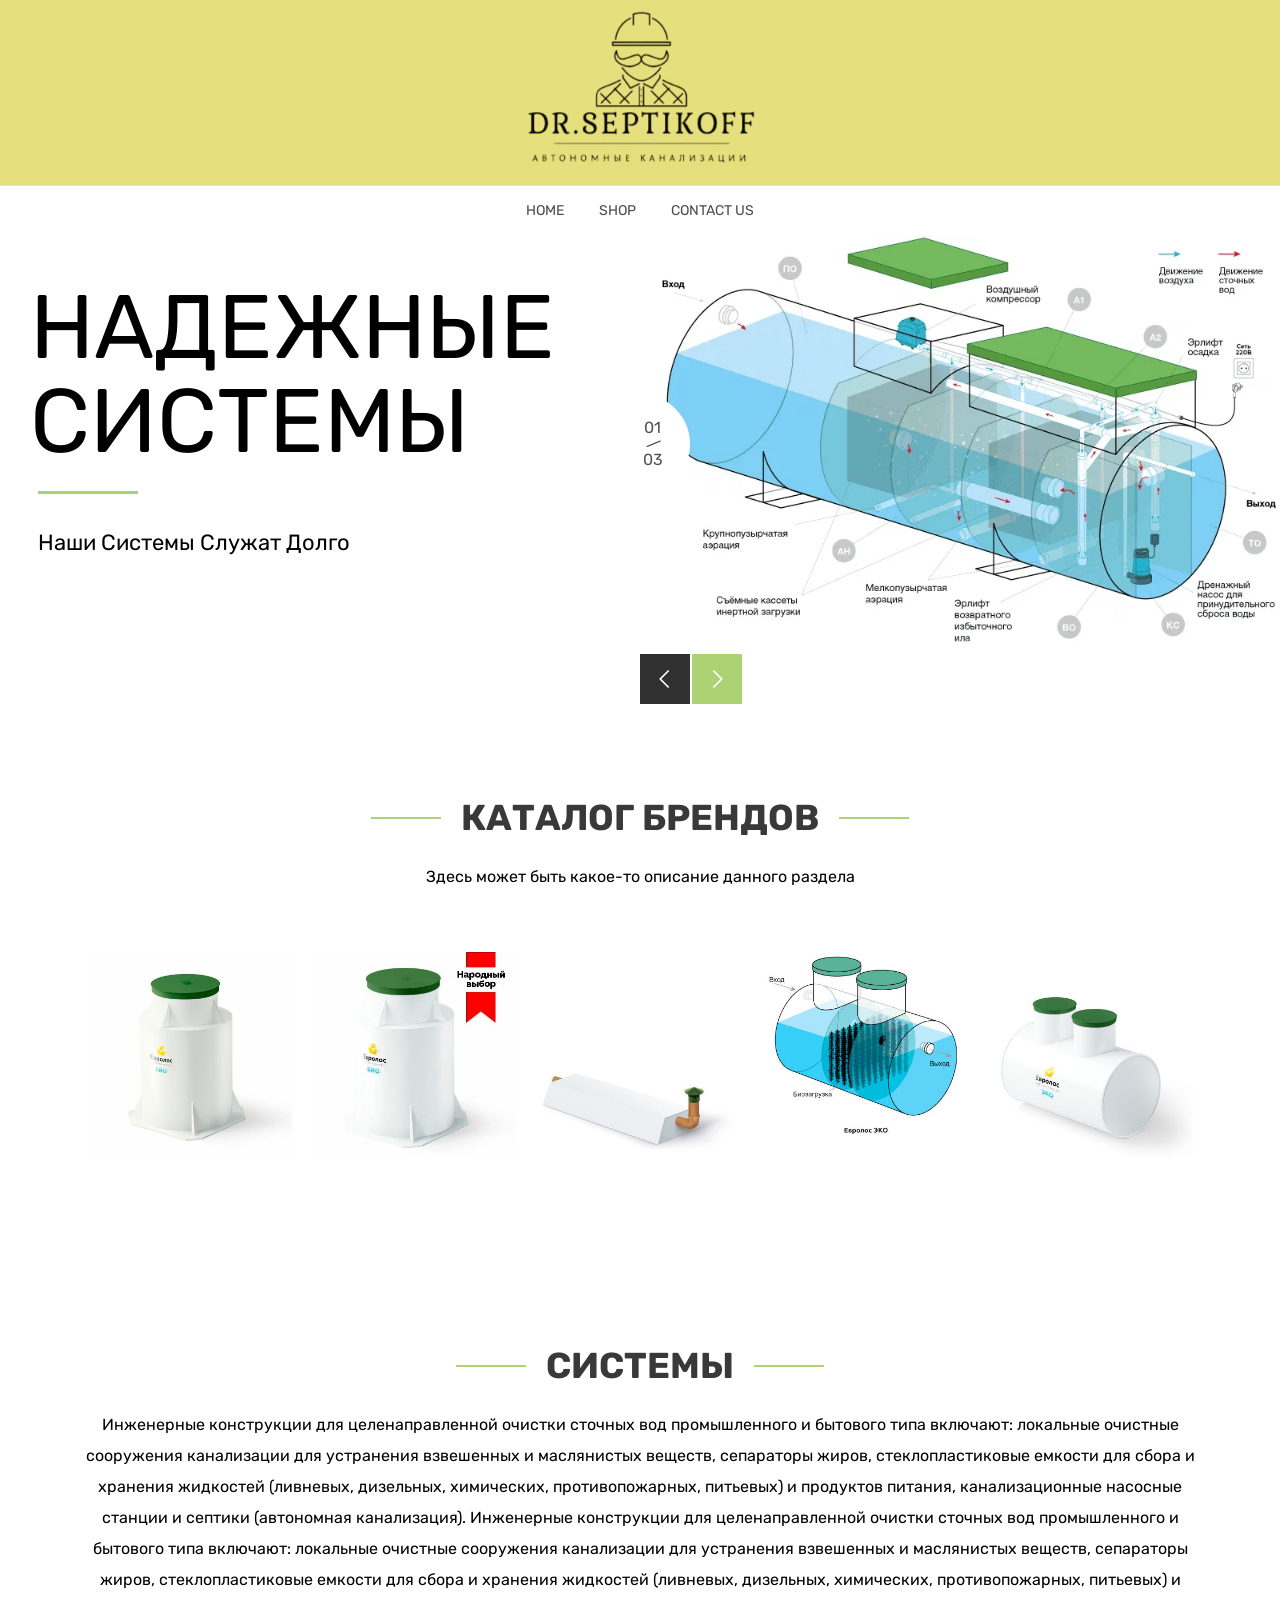
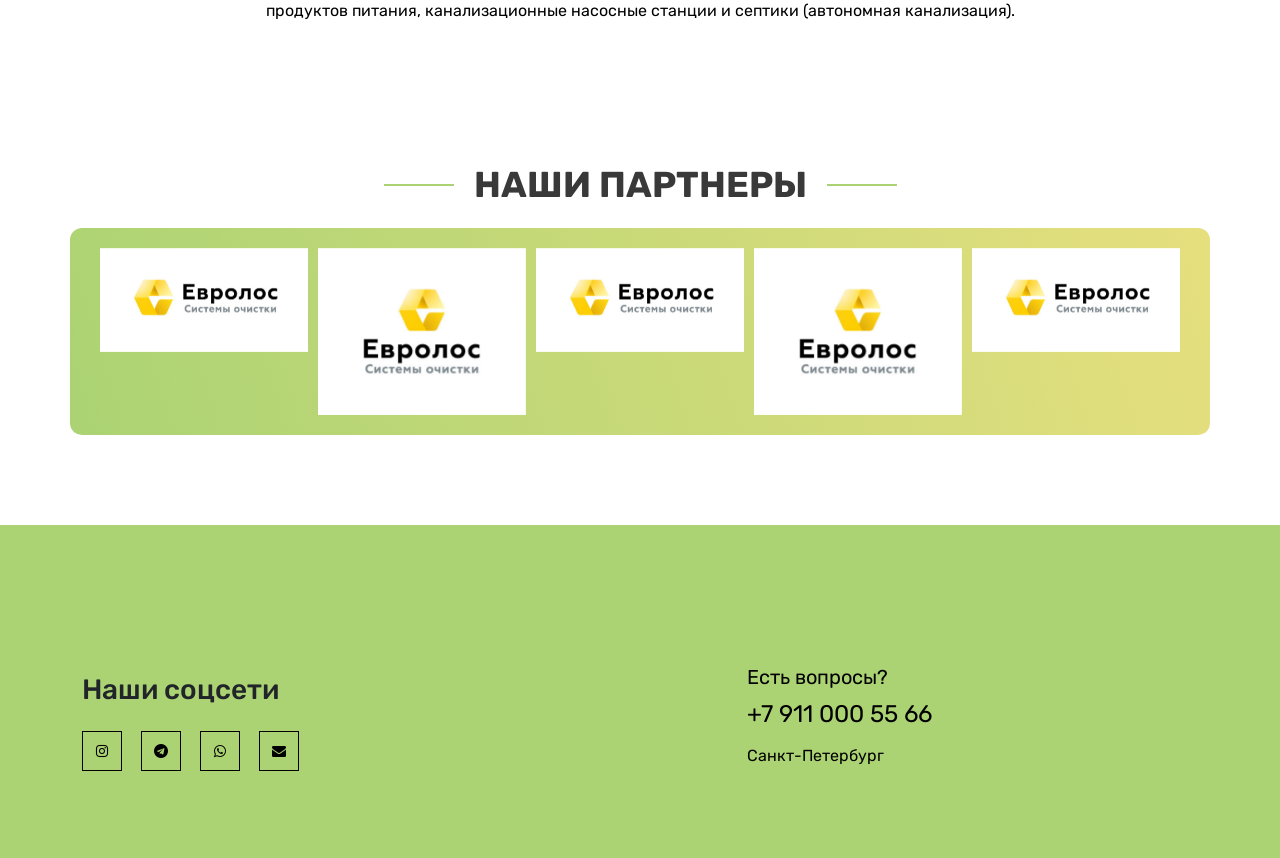
==== commit ab365972: "русифицировал сайт и почистил файлы добавил модально окно" ====
--- a/index.html
+++ b/index.html
@@ -10,8 +10,17 @@
     <meta name="description"
         content="Pronia plant store bootstrap 5 template is an awesome website template for any home plant shop.">
     <meta name="viewport" content="width=device-width, initial-scale=1.0">
-
-    <link rel="shortcut icon" type="image/x-icon" href="assets/images/logo/logo.png" />
+    <!--  -->
+    <link rel="apple-touch-icon" sizes="144x144" href="assets/images/logo/apple-touch-icon.png">
+    <link rel="icon" type="image/png" sizes="32x32" href="assets/images/logo/favicon-32x32.png">
+    <link rel="icon" type="image/png" sizes="16x16" href="assets/images/logo/favicon-16x16.png">
+    <link rel="manifest" href="assets/images/logo/site.webmanifest">
+    <link rel="mask-icon" href="assets/images/logo/safari-pinned-tab.svg" color="#050502">
+    <link rel="shortcut icon" href="assets/images/logo/favicon.ico">
+    <meta name="msapplication-TileColor" content="#fff87c">
+    <meta name="msapplication-config" content="assets/images/logo/browserconfig.xml">
+    <meta name="theme-color" content="#ffffff">
+    <!--  -->
 
     <link rel="stylesheet" href="./assets/carousel/owl.carousel.min.css">
     <link rel="stylesheet" href="/assets/carousel/owl.theme.default.min.css">
--- a/assets/css/style.css
+++ b/assets/css/style.css
@@ -6308,7 +6308,10 @@
   padding: 50px 40px;
   width: calc(100% - 370px);
 }
-
+.contact-form-buy{
+  width: 100%!important;
+  padding: 0%!important;
+}
 @media (max-width: 767px) {
   .contact-form {
     width: 100%;
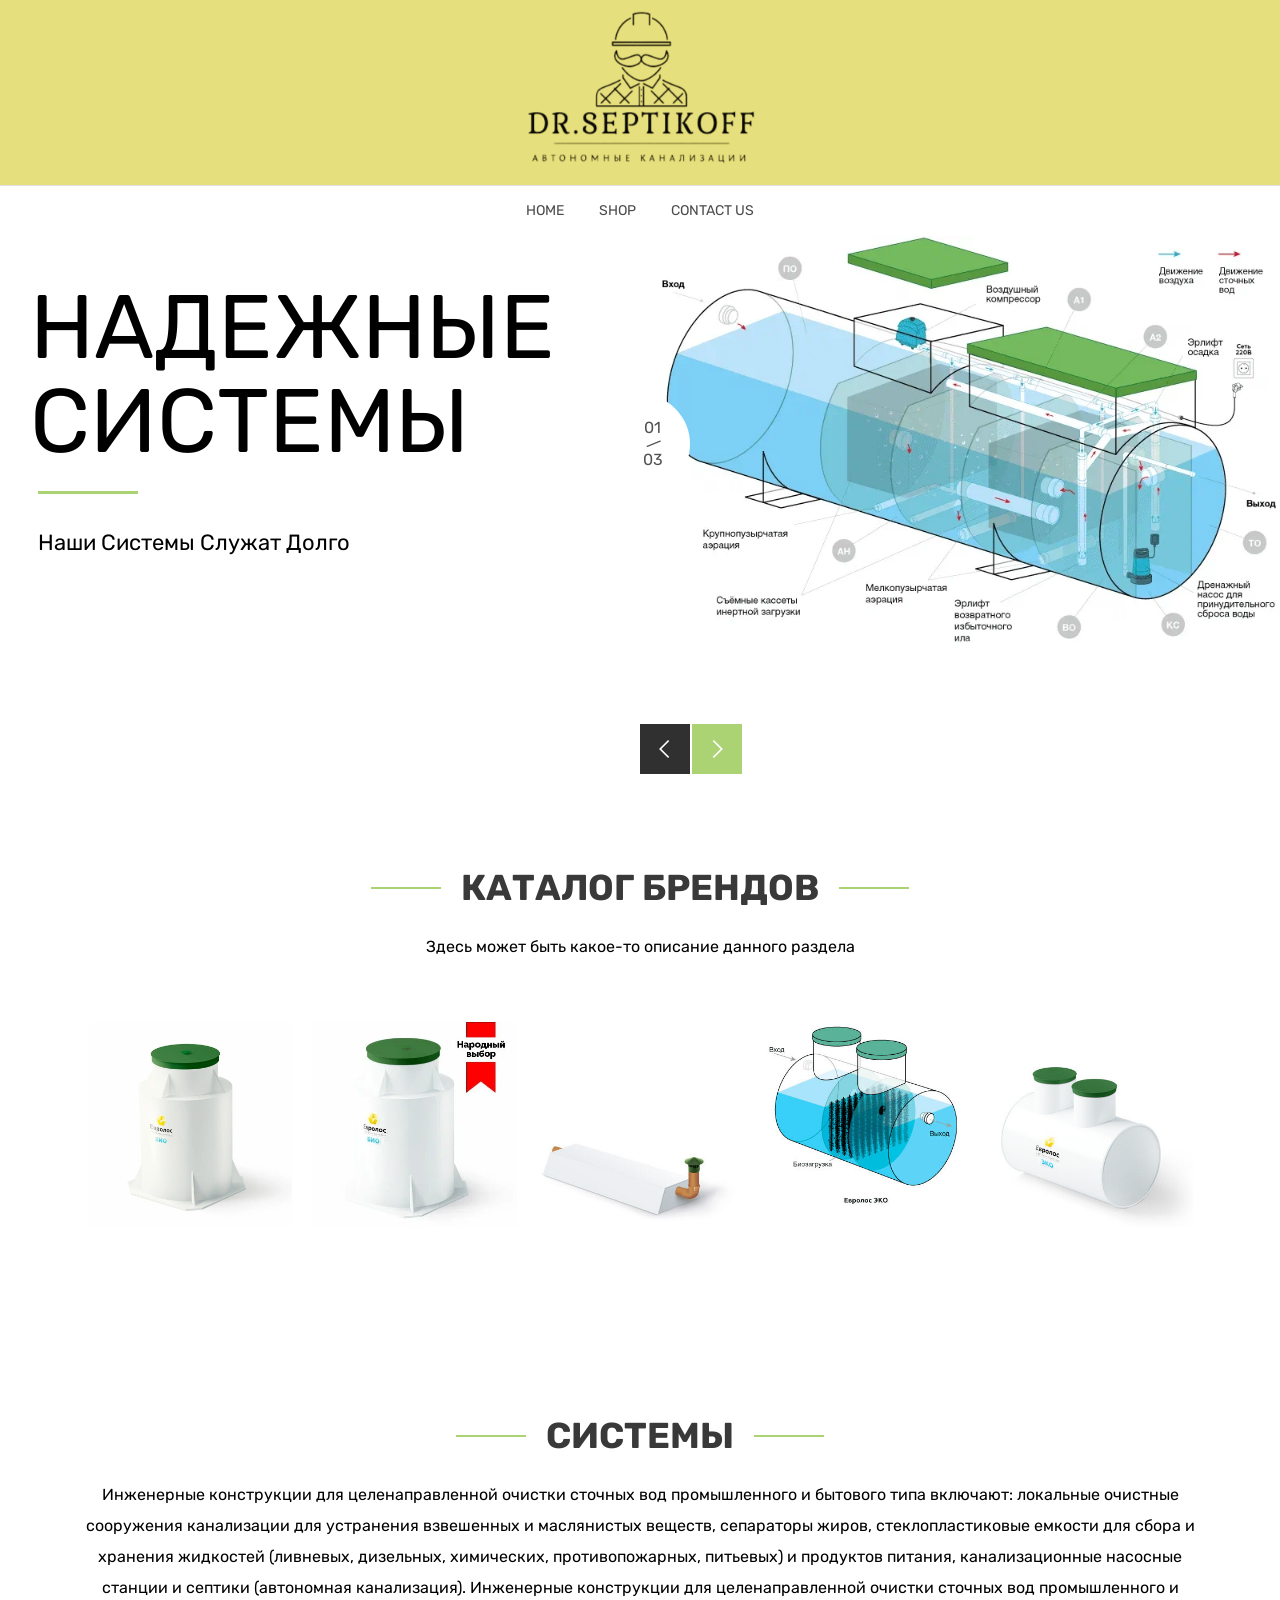
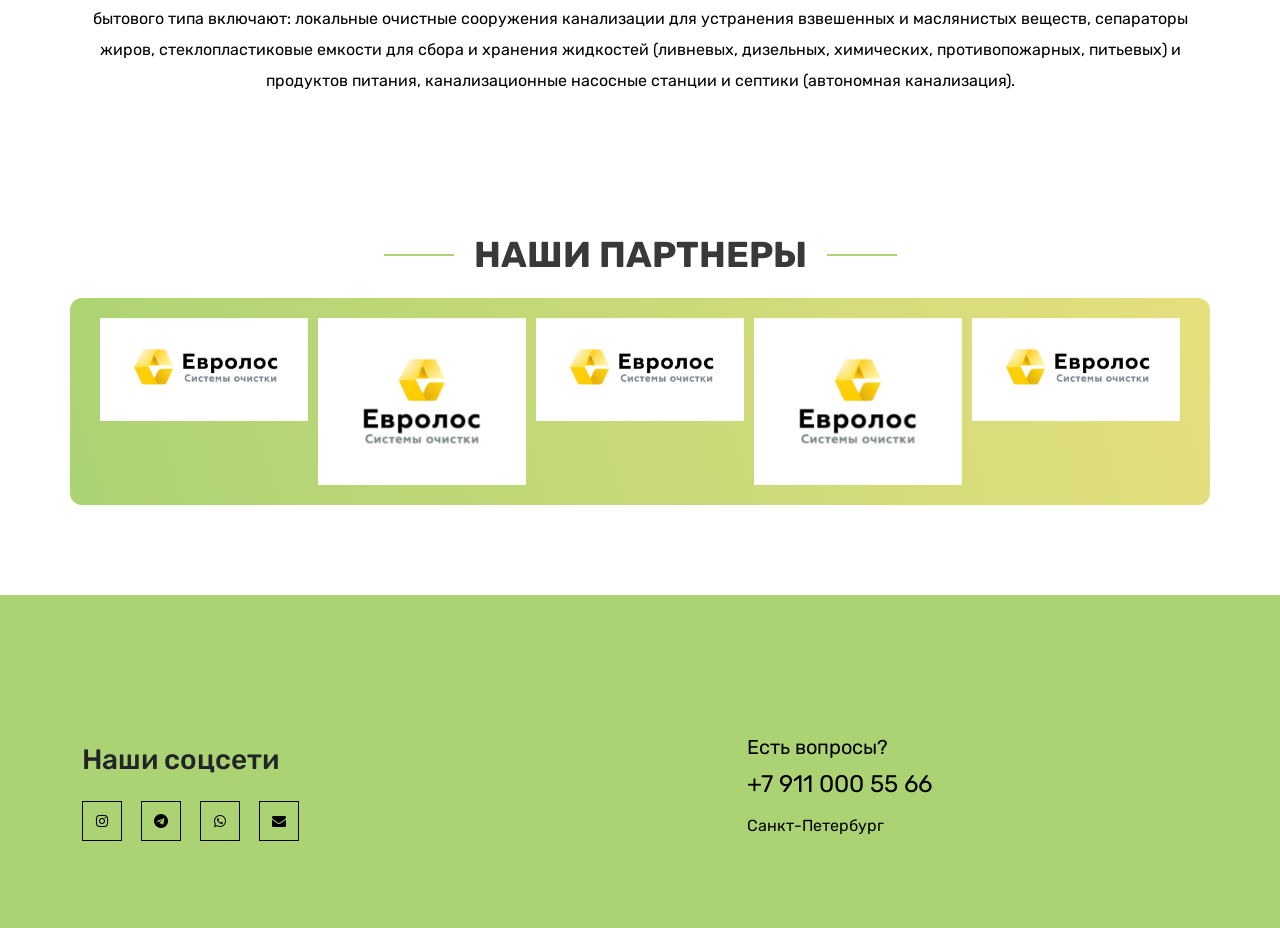
==== commit da197fd3: "русифицировал сайт и почистил файлы добавил модально окно" ====
--- a/index.html
+++ b/index.html
@@ -434,7 +434,7 @@
 
                             </div>
                             <div class="slide-img">
-                                <img src="assets/images/septiki/hiddo-main-og_20211125.png" alt="Slide Image">
+                                <img src="assets/images/septiki/eurolos-norma-400.png" alt="Slide Image">
                                 <div class="slide-count">
                                     <span class="data-count" data-count="03">
                                         <span class="forward-slash">/</span>
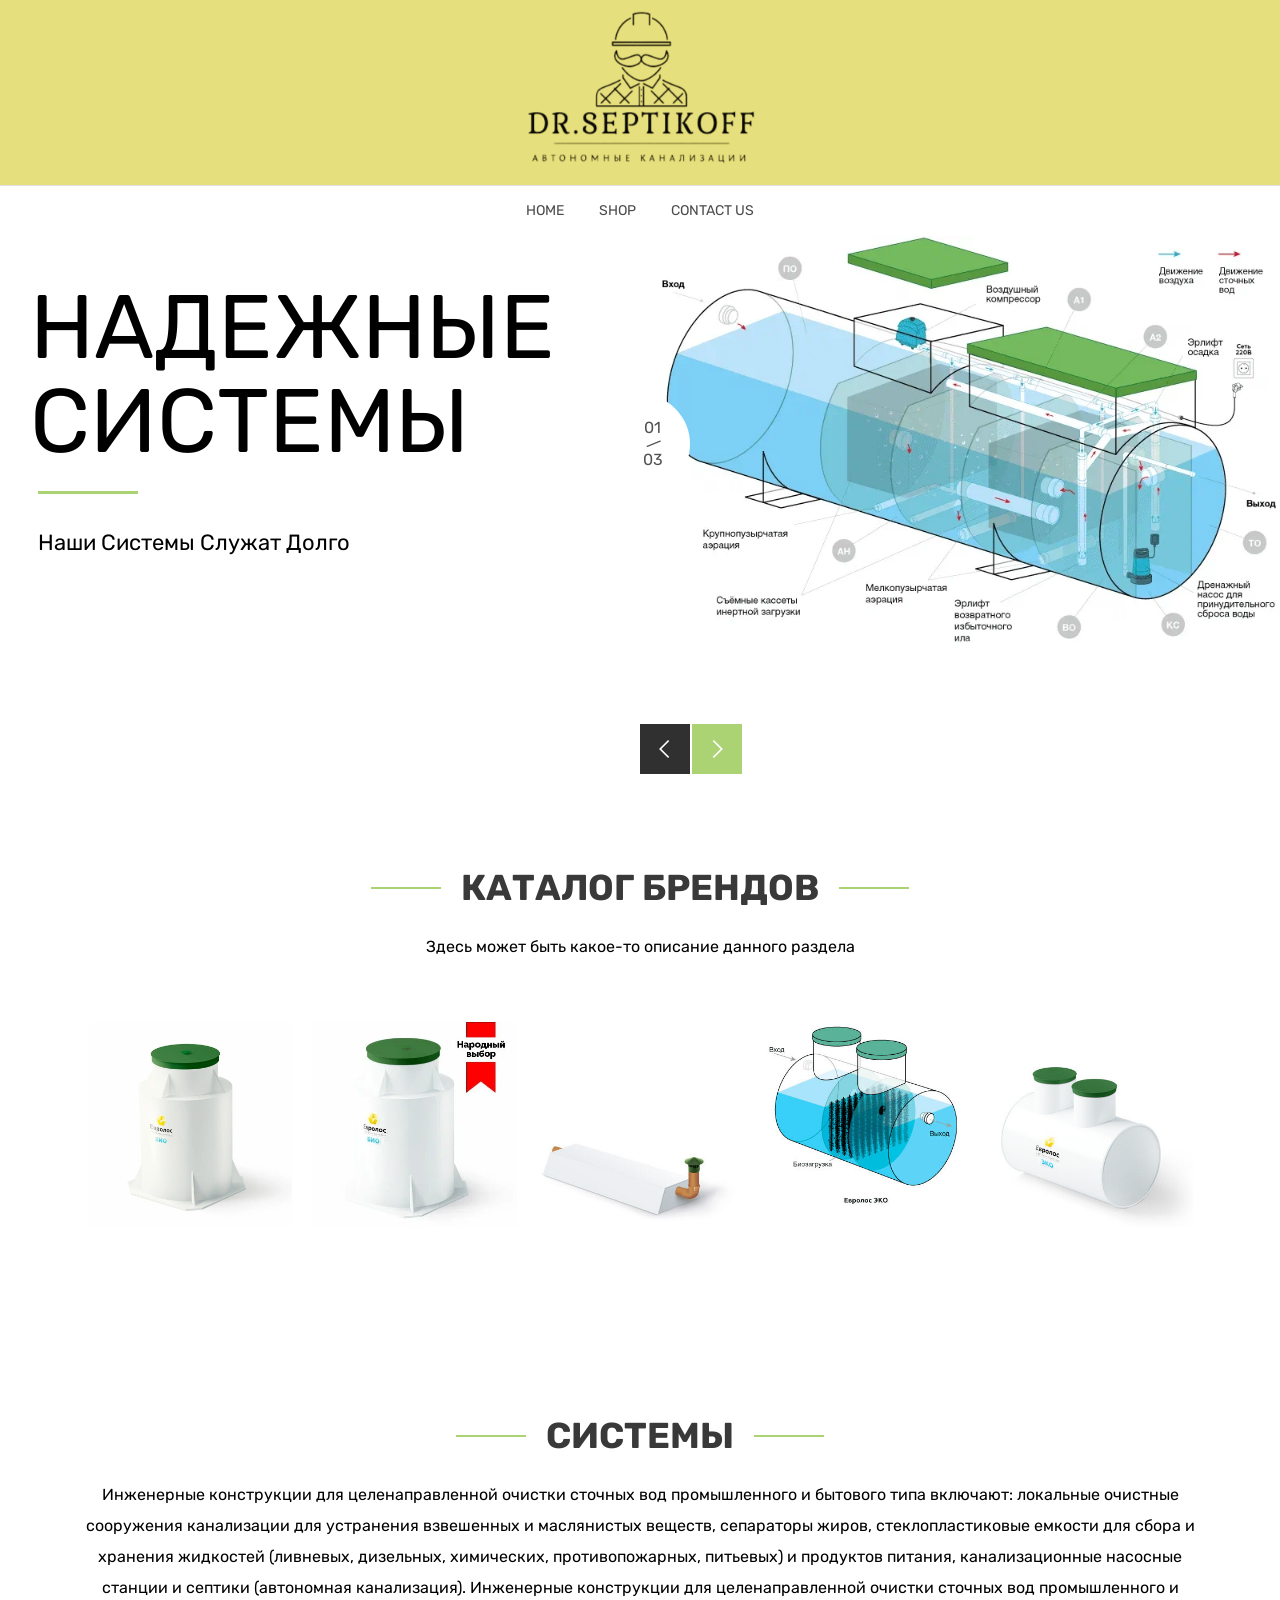
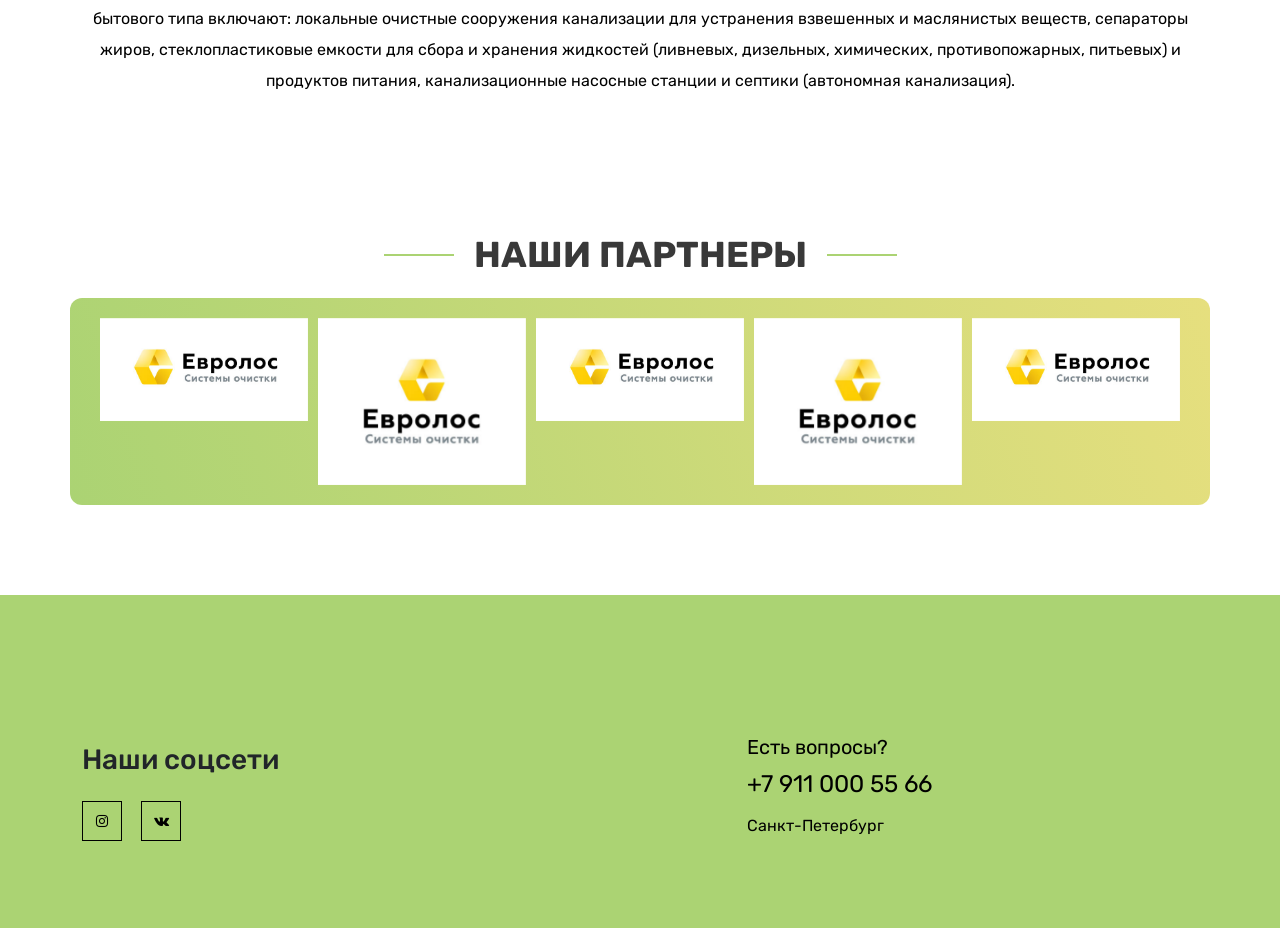
==== commit 467b6feb: "добавил еще одно вложение и ссылки на соцсети" ====
--- a/index.html
+++ b/index.html
@@ -146,7 +146,41 @@
                                                         </li>
                                                     </ul>
                                                 </li>
-
+                                                <li>
+                                                    <span class="title">3 вложение</span>
+                                                    <ul>
+                                                        <li>
+                                                            <a href="shop2.html">3 вложение</a>
+
+                                                        </li>
+                                                        <li>
+                                                            <a href="shop2.html">3 вложение</a>
+                                                        </li>
+                                                        <li>
+                                                            <a href="shop2.html">
+                                                                3 вложение
+                                                            </a>
+                                                        </li>
+                                                        <li>
+                                                            <a href="shop2.html">3 вложение</a>
+                                                        </li>
+                                                        <li>
+                                                            <a href="shop2.html">3 вложение</a>
+
+                                                        </li>
+                                                        <li>
+                                                            <a href="shop2.html">3 вложение</a>
+                                                        </li>
+                                                        <li>
+                                                            <a href="shop2.html">
+                                                                3 вложение
+                                                            </a>
+                                                        </li>
+                                                        <li>
+                                                            <a href="shop2.html">3 вложение</a>
+                                                        </li>
+                                                    </ul>
+                                                </li>
 
                                             </ul>
                                         </li>
@@ -662,32 +696,18 @@
                                 <div class="social-link with-border">
                                     <ul>
                                         <li>
-                                            <a href="#" data-tippy="instagram" data-tippy-inertia="true"
+                                            <a href="https://instagram.com/dr.septikoff?utm_medium=copy_link" data-tippy="instagram" data-tippy-inertia="true"
                                                 data-tippy-animation="shift-away" data-tippy-delay="50"
                                                 data-tippy-arrow="true" data-tippy-theme="sharpborder">
                                                 <i class="fa fa-instagram"></i>
                                             </a>
                                         </li>
                                         <li>
-                                            <a href="#" data-tippy="telegram" data-tippy-inertia="true"
-                                                data-tippy-animation="shift-away" data-tippy-delay="50"
-                                                data-tippy-arrow="true" data-tippy-theme="sharpborder">
-                                                <i class="fa fa-telegram"></i>
-                                            </a>
-                                        </li>
-                                        <li>
-                                            <a href="#" data-tippy="whatsapp" data-tippy-inertia="true"
-                                                data-tippy-animation="shift-away" data-tippy-delay="50"
-                                                data-tippy-arrow="true" data-tippy-theme="sharpborder">
-                                                <i class="fa fa-whatsapp"></i>
-                                            </a>
-                                        </li>
-                                        <li>
-                                            <a href="#" data-tippy="email" data-tippy-inertia="true"
-                                                data-tippy-animation="shift-away" data-tippy-delay="50"
-                                                data-tippy-arrow="true" data-tippy-theme="sharpborder">
-                                                <i class="fa fa-envelope"></i>
-                                            </a>
+                                            <a href="https://vk.com/drseptikoff" data-tippy="Vkontacte" data-tippy-inertia="true"
+                                            data-tippy-animation="shift-away" data-tippy-delay="50"
+                                            data-tippy-arrow="true" data-tippy-theme="sharpborder">
+                                            <i class="fa fa-vk"></i>
+                                        </a>
                                         </li>
                                     </ul>
                                 </div>
